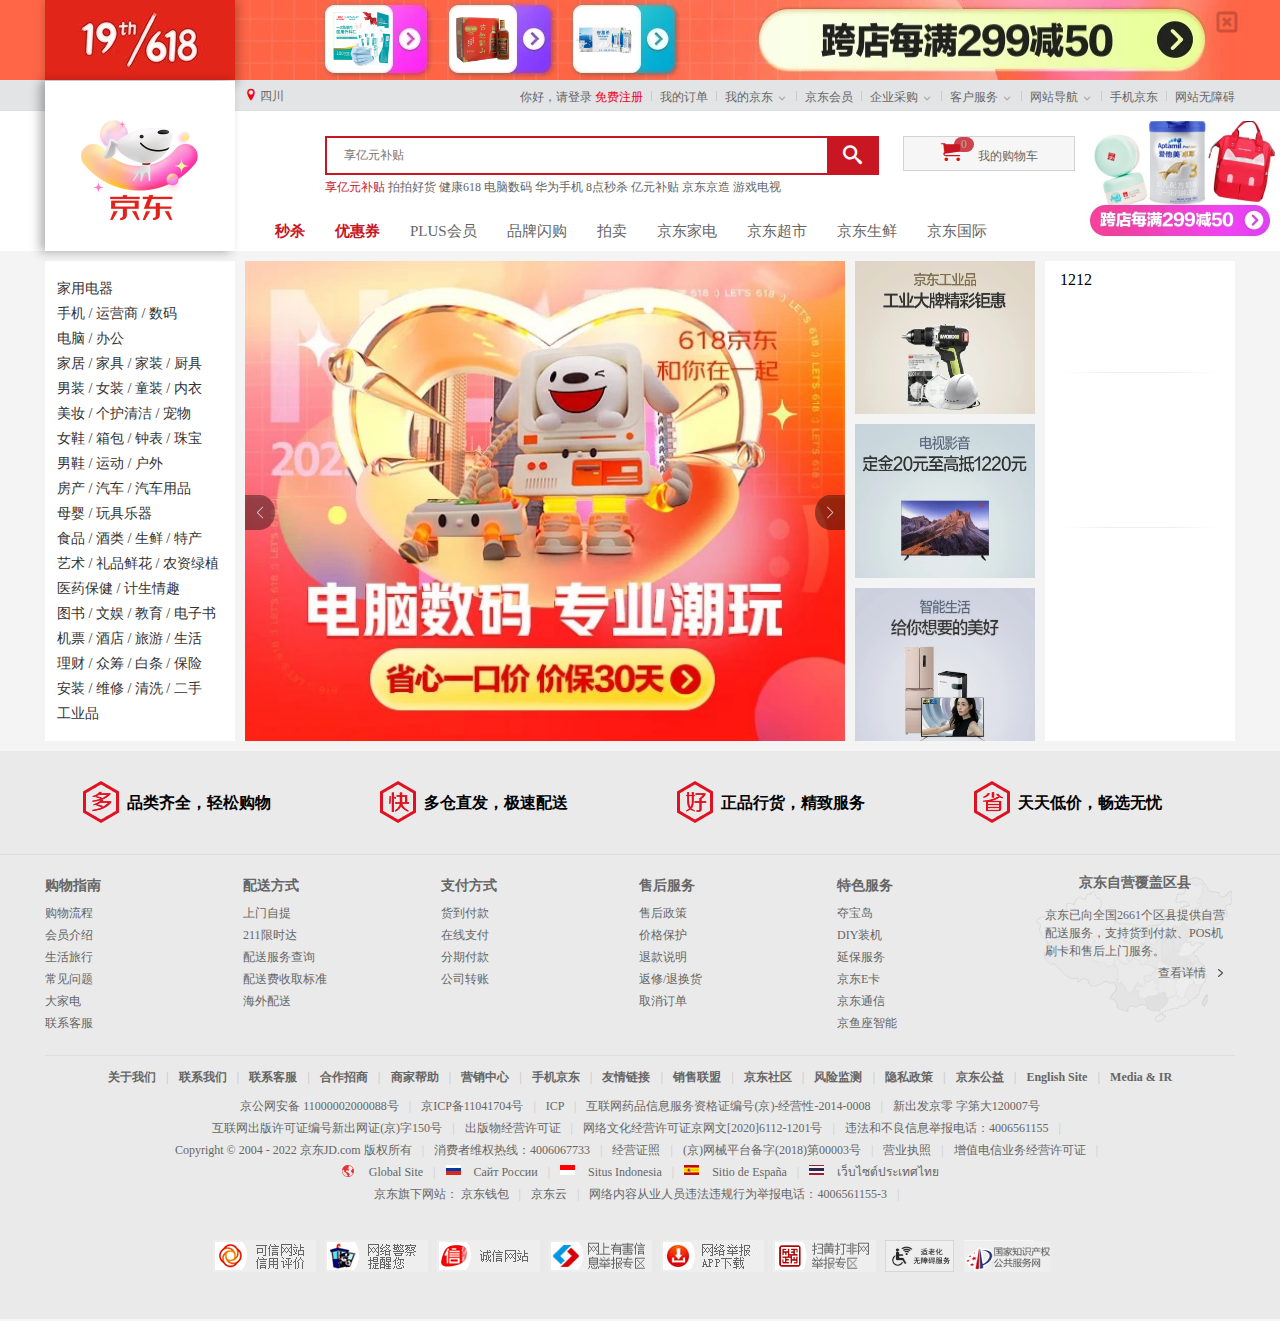
==== index.html @ 81f2b28a "22/6/8 init create" ====
<!DOCTYPE html>
<html lang="en">
<head>
    <meta charset="UTF-8">
    <meta http-equiv="X-UA-Compatible" content="IE=edge">
    <meta name="viewport" content="width=device-width, initial-scale=1.0">

    <!--meta 三大标签 方便SEO -->
    <meta name="description"
    content="京东JD.COM-专业的综合网上购物商城，为您提供正品低价的购物选择、优质便捷的服务体验。商品来自全球数十万品牌商家，囊括家电、手机、电脑、服装、居家、母婴、美妆、个护、食品、生鲜等丰富品类，满足各种购物需求。"/>
    <meta name="Keywords" content="网上购物,网上商城,家电,手机,电脑,服装,居家,母婴,美妆,个护,食品,生鲜,京东"/>
    <title>京东(JD.COM)-正品低价、品质保障、配送及时、轻松购物！</title>

    <!-- icon图标 -->
    <link rel="shortcut icon" href="favicon.ico" type="image/x-icon">

    <!-- swiper 轮播样式插件 -->
    <link rel="stylesheet" href="css/swiper-bundle.min.css"> 

    <!-- swiper 轮播样式 -->
    <link rel="stylesheet" href="css/swiper.css">

    <!-- 重置css样式 -->
    <link rel="stylesheet" href="css/normalize.css">

    <!-- 基础css样式 含头部+脚部 -->
    <link rel="stylesheet" href="css/base.css">

    <!-- 样式 中间部分样式 -->
    <link rel="stylesheet" href="css/index.css">
</head>
<body>
    <!-- 头部-----头部---头部--------------- -->
    <!-- 顶部AD -->
    <header>
        <div class="w headerAdBox">
            <a href="#" class="ad618"><img src="/imgs/icon/fa5e535fa5418164.jpg.jpg" alt=""></a>
            <div class="headerImgBox">
                <a href="#"><img class="headerImg" src="/imgs/icon/a43317e2338d5b70.jpg.jpg" alt=""></a>                
                <a href="#"><img class="headerImg" src="/imgs/icon/5aaa1561N54e5b717.jpg.jpg" alt=""></a>
                <a href="#"><img class="headerImg" src="/imgs/icon/cee9c75801c934db.jpg.jpg" alt=""></a>                
            </div>
            <a href="#">
                <img src="/imgs/icon/8dd5e3215b672522.png.jpg" alt="">
            </a>
            <!-- 待解决-叉叉图片问题 -->
            <span class="closeHeaderADBtn">
                <img src="/imgs/icon/x-square.svg" alt="">
            </span>
        </div>
    </header>

    <!-- 顶部导航栏 -->
    <nav class="shortcut">
        <div class="w">
            <ul class="fl city">
                <li>
                    <i></i>
                    <a href="#">四川</a>
                </li>
            </ul>
            <ul class="fr navMenu">
                <li>
                    <a href="#">你好，请登录</a>
                    <a href="#" class="register">免费注册</a> 
                </li>
                <li class="space"></li>
                <li>
                    <a href="#">我的订单</a>
                </li>
                <li class="space"></li>
                <li>
                    <a href="#">我的京东</a>
                    <i></i>
                </li>
                <li class="space"></li>
                <li>
                    <a href="#">京东会员</a>
                </li>
                <li class="space"></li>
                <li>
                    <a href="#">企业采购</a>
                    <i></i>
                </li>
                <li class="space"></li>
                <li>
                    <a href="#">客户服务</a>
                    <i></i>
                </li>
                <li class="space"></li>
                <li>
                    <a href="#">网站导航</a>
                    <i></i>
                </li>
                <li class="space"></li>
                <li class="moblie">
                    <a href="#">手机京东</a>
                    <img src="/imgs/ad/dc4cf353fd96922e.png.jpg" alt="">
                </li>                
                <li class="space"></li>
                <li>
                    <a href="#">网站无障碍</a>
                </li>
            </ul>
        </div>
    </nav>

    <!-- 快速导航栏 -->
    <!-- logo栏+搜索 -->
    <nav class="middleNav">
        <div class="w">
            <div class="logo">
                <!-- h1 ⭐标签提高权重 便于搜索引擎优化 logo的常用写法 写在h1标签 内 -->
                <h1>
                    <a href="#"></a>
                </h1>
            </div>

            <div class="searchBox">
                <input type="text" placeholder="享亿元补贴"><button><i></i></button>
            </div>

            <div class="shopCar">
                <i></i>
                <span>0</span>
                <a href="#">我的购物车</a>
            </div>

            <div class="hotwords">
                <a href="#">享亿元补贴</a>
                <a href="#">拍拍好货</a>
                <a href="#">健康618</a>
                <a href="#">电脑数码</a>
                <a href="#">华为手机</a>
                <a href="#">8点秒杀</a>
                <a href="#">亿元补贴</a>
                <a href="#">京东京造</a>
                <a href="#">游戏电视</a> 
            </div>

            <div class="nvaItem">
                <ul>
                    <li><a href="#" class="navItemHotWord">秒杀</a></li>
                    <li><a href="#" class="navItemHotWord">优惠券</a></li>
                    <li><a href="#">PLUS会员</a></li>
                    <li><a href="#">品牌闪购</a></li>
                    <li><a href="#">拍卖</a></li>
                    <li><a href="#">京东家电</a></li>
                    <li><a href="#">京东超市</a></li>
                    <li><a href="#">京东生鲜</a></li>
                    <li><a href="#">京东国际</a></li>
                </ul>
            </div>

            <div class="superAd">
                <a href="#"><img src="/imgs/ad/55d4df96361d9572.png (1).jpg" alt=""></a>
            </div>
        </div>
    </nav>
    <!-- 头部-----头部---头部--------------- -->


    <!-- 中间-----中间---中间--------------- -->
    <div>
        <!-- 中间 菜单+ 轮播+个人信息  -->
        <div class="w grid">
            <div class="gridLeft fl">
                <ul class="gridMenu" >
                    <li><a href="#">家用电器</a></li>
                    <li>          
                        <a href="#">手机</a>              
                        <span class="gridMenu_split">/</span> 
                        <a href="#">运营商</a> 
                        <span class="gridMenu_split">/</span> 
                        <a href="#">数码</a>
                    </li>
                    <li>
                        <a href="#">电脑</a> 
                        <span class="gridMenu_split">/</span> 
                        <a href="#">办公</a>
                    </li>
                    <li>
                        <a href="#">家居</a> 
                        <span class="gridMenu_split">/</span>  
                        <a href="#">家具</a> 
                        <span class="gridMenu_split">/</span>  
                        <a href="#">家装</a> 
                        <span class="gridMenu_split">/</span>  
                        <a href="#">厨具</a>
                    </li>
                    <li>
                        <a href="#">男装</a> 
                        <span class="gridMenu_split">/</span>  
                        <a href="#">女装</a> 
                        <span class="gridMenu_split">/</span>  
                        <a href="#">童装</a> 
                        <span class="gridMenu_split">/</span>  
                        <a href="#">内衣</a>
                    </li>
                    <li>
                        <a href="#">美妆</a> 
                        <span class="gridMenu_split">/</span>  
                        <a href="#">个护清洁</a> 
                        <span class="gridMenu_split">/</span>  
                        <a href="#">宠物</a>
                    </li>
                    <li>
                        <a href="#">女鞋</a> 
                        <span class="gridMenu_split">/</span>  
                        <a href="#">箱包</a> 
                        <span class="gridMenu_split">/</span>  
                        <a href="#">钟表</a> 
                        <span class="gridMenu_split">/</span>  
                        <a href="#">珠宝</a>
                    </li>
                    <li>
                        <a href="#">男鞋</a> 
                        <span class="gridMenu_split">/</span>  
                        <a href="#">运动</a> 
                        <span class="gridMenu_split">/</span>  
                        <a href="#">户外</a>
                    </li>
                    <li>
                        <a href="#">房产</a> 
                        <span class="gridMenu_split">/</span>  
                        <a href="#">汽车</a> 
                        <span class="gridMenu_split">/</span>  
                        <a href="#">汽车用品</a>
                    </li>
                    <li>
                        <a href="#">母婴</a> 
                        <span class="gridMenu_split">/</span> 
                        <a href="#">玩具乐器</a>
                    </li>
                    <li>
                        <a href="#">食品</a>
                        <span class="gridMenu_split">/</span>
                        <a href="#">酒类</a>
                        <span class="gridMenu_split">/</span>
                        <a href="#">生鲜</a>
                        <span class="gridMenu_split">/</span>
                        <a href="#">特产</a> 
                    </li>
                    <li>
                        <a href="#">艺术</a>
                        <span class="gridMenu_split">/</span>
                        <a href="#">礼品鲜花</a>
                        <span class="gridMenu_split">/</span>
                        <a href="#">农资绿植</a> 
                    </li>
                    <li>
                        <a href="#">医药保健</a>
                        <span class="gridMenu_split">/</span>
                        <a href="#">计生情趣</a>
                     </li>
                    <li>
                        <a href="#">图书</a>
                        <span class="gridMenu_split">/</span>
                        <a href="#">文娱</a>
                        <span class="gridMenu_split">/</span>
                        <a href="#">教育</a>
                        <span class="gridMenu_split">/</span>
                        <a href="#">电子书</a>    
                    </li>
                    <li>
                        <a href="#">机票</a>
                        <span class="gridMenu_split">/</span>
                        <a href="#">酒店</a>
                        <span class="gridMenu_split">/</span>
                        <a href="#">旅游</a>
                        <span class="gridMenu_split">/</span>
                        <a href="#">生活</a>    
                    </li>
                    <li>
                        <a href="#">理财</a>
                        <span class="gridMenu_split">/</span>
                        <a href="#">众筹</a>
                        <span class="gridMenu_split">/</span>
                        <a href="#">白条</a>
                        <span class="gridMenu_split">/</span>
                        <a href="#">保险</a>    
                    </li>
                    <li>
                        <a href="#">安装</a>
                        <span class="gridMenu_split">/</span>
                        <a href="#">维修</a>
                        <span class="gridMenu_split">/</span>
                        <a href="#">清洗</a>
                        <span class="gridMenu_split">/</span>
                        <a href="#">二手</a>    
                    </li>
                    <li><a href="#">工业品</a></li>
                </ul>
            </div>

            <div class="gridCenter fl">
                <div class="fl big">
                    <div class="swiper swiperBig">
                        <div class="swiper-wrapper">
                            <div class="swiper-slide">
                                <a href="#">
                                    <img src="imgs/ad/f6fdf1aaf46f1f1b.jpg.jpg" alt="图片加载失败">
                                </a>
                            </div>
                            <div class="swiper-slide">
                                <a href="#">
                                    <img src="imgs/ad/2b8c35505ef550ef.jpg.jpg" alt="图片加载失败">
                                </a>
                            </div>
                            <div class="swiper-slide">
                                <a href="#">
                                    <img src="imgs/ad/q (1).jpg" alt="图片加载失败">
                                </a>
                            </div>
                            <div class="swiper-slide">
                                <a href="#">
                                    <img src="imgs/ad/q (2).jpg" alt="图片加载失败">
                                </a>
                            </div>
                            <div class="swiper-slide">
                                <a href="#">
                                    <img src="imgs/ad/q (3).jpg" alt="图片加载失败">
                                </a>
                            </div>
                            <div class="swiper-slide">
                                <a href="#">
                                    <img src="imgs/ad/q (4).jpg" alt="图片加载失败">
                                </a>
                            </div>
                            <div class="swiper-slide">
                                <a href="#">
                                    <img src="imgs/ad/q.jpg" alt="图片加载失败">
                                </a>
                            </div>
                            <div class="swiper-slide">
                                <a href="#">
                                    <img src="imgs/ad/q (5).jpg" alt="图片加载失败">
                                </a>
                            </div>
                            <div class="swiper-slide">
                                <a href="#">
                                    <img src="imgs/ad/4fa861e287409857.jpg.webp" alt="图片加载失败">
                                </a>
                            </div>
                        </div>
                        <!-- 如果需要分页器 -->
                        <div class="swiper-pagination"></div>
                        
                        <!-- 如果需要导航按钮 -->
                        <div class="swiper-button-prev"></div>
                        <div class="swiper-button-next"></div>
                    </div>
                </div>
                <div class="fr small">
                    <div class="swiper swiperSmall">
                        <div class="swiper-wrapper">
                            <!-- 一个轮播div里面含三个图片 -->
                            <div class="swiper-slide">
                                <div class="swiper-slide-item">
                                    <a href="#">
                                        <img src="imgs/ad/s1.jpg" alt="图片加载失败">
                                    </a>
                                </div>
                                <div class="swiper-slide-item">
                                    <a href="#">
                                        <img src="imgs/ad/s2.jpg" alt="图片加载失败">
                                    </a>
                                </div>
                                <div class="swiper-slide-item">
                                    <a href="#">
                                        <img src="imgs/ad/s3.jpg" alt="图片加载失败">
                                    </a>
                                </div>
                            </div>
                            <div class="swiper-slide">
                                <div class="swiper-slide-item">
                                    <a href="#">
                                        <img src="imgs/ad/s4.jpg" alt="图片加载失败">
                                    </a>
                                </div>
                                <div class="swiper-slide-item">
                                    <a href="#">
                                        <img src="imgs/ad/s5.jpg" alt="图片加载失败">
                                    </a>
                                </div>
                                <div class="swiper-slide-item">
                                    <a href="#">
                                        <img src="imgs/ad/s6.jpg" alt="图片加载失败">
                                    </a>
                                </div>
                            </div>
                            <div class="swiper-slide">
                                <div class="swiper-slide-item">
                                    <a href="#">
                                        <img src="imgs/ad/s7.jpg" alt="图片加载失败">
                                    </a>
                                </div>
                                <div class="swiper-slide-item">
                                    <a href="#">
                                        <img src="imgs/ad/s8.jpg" alt="图片加载失败">
                                    </a>
                                </div>
                                <div class="swiper-slide-item">
                                    <a href="#">
                                        <img src="imgs/ad/s9.jpg" alt="图片加载失败">
                                    </a>
                                </div>
                            </div>
                        </div>
                        <!-- 如果需要分页器 -->
                        <div class="swiper-pagination"></div>
                        

                    </div>
                </div>
            </div>

            <div class="gridRight fr">
                <div class="login">
                    <div class="loginImgInfo">
                        
                    </div>
                    <div class="loginBtn">1212</div>                    
                </div>
                <div class="news"></div>
                <div class="extends"></div>
            </div>
        </div>

    </div>
    <!-- 中间-----中间---中间--------------- -->


    <!-- 脚部-----脚部---脚部--------------- -->
    <footer>
        <div class="service">
            <div class="w">
                <ul>
                    <li>
                        <h5><!-- 多 --></h5>
                        <p>品类齐全，轻松购物</p>
                    </li>
                    <li>
                        <h5><!-- 快 --></h5>
                        <p>多仓直发，极速配送</p>
                    </li>
                    <li>
                        <h5><!-- 好 --></h5>
                        <p>正品行货，精致服务</p>
                    </li>
                    <li>
                        <h5><!-- 省 --></h5>
                        <p>天天低价，畅选无忧</p>
                    </li>
                </ul>
            </div>
        </div>

        <div class="w help">
            <div class="fl">
                <div class='helpItem'>
                    <dl>
                        <dt>购物指南</dt>
                        <dd><a href="#">购物流程</a></dd>
                        <dd><a href="#">会员介绍</a></dd>
                        <dd><a href="#">生活旅行</a></dd>
                        <dd><a href="#">常见问题</a></dd>
                        <dd><a href="#">大家电</a></dd>
                        <dd><a href="#">联系客服</a></dd>
                    </dl>
                </div>
                <div class='helpItem'>
                    <dl>
                        <dt>配送方式</dt>
                        <dd><a href="#">上门自提</a></dd>
                        <dd><a href="#">211限时达</a></dd>
                        <dd><a href="#">配送服务查询</a></dd>
                        <dd><a href="#">配送费收取标准</a></dd>
                        <dd><a href="#">海外配送</a></dd>
                    </dl>
                </div>
                <div class='helpItem'>
                    <dl>
                        <dt>支付方式</dt>
                        <dd><a href="#">货到付款</a></dd>
                        <dd><a href="#">在线支付</a></dd>
                        <dd><a href="#">分期付款</a></dd>
                        <dd><a href="#">公司转账</a></dd>
                    </dl>
                </div>
                <div class='helpItem'>
                    <dl>
                        <dt>售后服务</dt>
                        <dd><a href="#">售后政策</a></dd>
                        <dd><a href="#">价格保护</a></dd>
                        <dd><a href="#">退款说明</a></dd>
                        <dd><a href="#">返修</a>/退换货</dd>
                        <dd><a href="#">取消订单</a></dd>
                    </dl>
                </div>
                <div class='helpItem'>
                    <dl>
                        <dt>特色服务</dt>
                        <dd><a href="#">夺宝岛</a></dd>
                        <dd><a href="#">DIY装机</a></dd>
                        <dd><a href="#">延保服务</a></dd>
                        <dd><a href="#">京东E卡</a></dd>
                        <dd><a href="#">京东通信</a></dd>
                        <dd><a href="#">京鱼座智能</a></dd>
                    </dl>
                </div>
            </div>
            <div class="fr">
                <div class="helpAera">
                    <h5>京东自营覆盖区县</h5>
                    <div class="helpAeraInfo">
                        <p>
                            京东已向全国2661个区县提供自营配送服务，支持货到付款、POS机刷卡和售后上门服务。
                        </p>
                        <p>
                            <a href="#">查看详情</a>
                            <img class="ctrl1" src="/font/ctrl.svg" alt="">
                        </p>
                    </div>
                </div>
            </div>
        </div>

        <div class="w copyRight">
            <p class="copyRightLink">
                <a href="#">关于我们</a>
                <span class="copyright_split">|</span>
                <a href="#">联系我们</a>
                <span class="copyright_split">|</span>
                <a href="#">联系客服</a>
                <span class="copyright_split">|</span>
                <a href="#">合作招商</a>
                <span class="copyright_split">|</span>
                <a href="#">商家帮助</a>
                <span class="copyright_split">|</span>
                <a href="#">营销中心</a>
                <span class="copyright_split">|</span>
                <a href="#">手机京东</a>
                <span class="copyright_split">|</span>
                <a href="#">友情链接</a>
                <span class="copyright_split">|</span>
                <a href="#">销售联盟</a>
                <span class="copyright_split">|</span>
                <a href="#">京东社区</a>
                <span class="copyright_split">|</span>
                <a href="#">风险监测</a>
                <span class="copyright_split">|</span>
                <a href="#">隐私政策</a>
                <span class="copyright_split">|</span>
                <a href="#">京东公益</a>
                <span class="copyright_split">|</span>
                <a href="#">English Site</a>
                <span class="copyright_split">|</span>
                <a href="#">Media & IR</a>
            </p>

            <div class='copyRightInfo'>
                <div>
                    <p>
                        <a href="#">京公网安备 11000002000088号</a>
                        <span class="copyright_split">|</span>
                        <a href="#">京ICP备11041704号</a>
                        <span class="copyright_split">|</span>
                        <a href="#">ICP</a>
                        <span class="copyright_split">|</span>
                        <a href="#">互联网药品信息服务资格证编号(京)-经营性-2014-0008</a>
                        <span class="copyright_split">|</span>
                        <a href="#">新出发京零 字第大120007号</a>
                    </p>
                    <p>
                        <a href="#">互联网出版许可证编号新出网证(京)字150号</a>
                        <span class="copyright_split">|</span>
                        <a href="#">出版物经营许可证</a>
                        <span class="copyright_split">|</span>
                        <a href="#">网络文化经营许可证京网文[2020]6112-1201号</a>
                        <span class="copyright_split">|</span>
                        <a href="#">违法和不良信息举报电话：4006561155</a>
                        <span class="copyright_split">|</span>
                    </p>
                    <p>
                        <a href="#">Copyright © 2004 - 2022  京东JD.com 版权所有</a>
                        <span class="copyright_split">|</span>
                        <a href="#">消费者维权热线：4006067733</a>
                        <span class="copyright_split">|</span>
                        <a href="#">经营证照</a>
                        <span class="copyright_split">|</span>
                        <a href="#">(京)网械平台备字(2018)第00003号</a>
                        <span class="copyright_split">|</span>
                        <a href="#">营业执照</a>
                        <span class="copyright_split">|</span>
                        <a href="#">增值电信业务经营许可证</a>
                        <span class="copyright_split">|</span>
                    </p>
                </div>

                <div class="overseaLink">
                    <p>
                        <a href="#">
                            <i class="global"></i>
                            Global Site
                        </a>
                        <span class="copyright_split">|</span>
                        <a href="#">
                            <i class="rissa"></i>
                            Сайт России
                        </a>
                        <span class="copyright_split">|</span>
                        <a href="#">
                            <i class="Indonesia"></i>
                            Situs Indonesia
                        </a>
                        <span class="copyright_split">|</span>
                        <a href="#">
                            <i class="spain"></i>
                            Sitio de España
                        </a>
                        <span class="copyright_split">|</span>
                        <a href="#">
                            <i class="thailand"></i>
                            เว็บไซต์ประเทศไทย
                        </a>
                    </p>
                </div>   

                <div>
                    <p>
                        <a href="#">京东旗下网站： 京东钱包</a>
                        <span class="copyright_split">|</span>
                        <a href="#">京东云</a>
                        <span class="copyright_split">|</span>
                        <a href="#">网络内容从业人员违法违规行为举报电话：4006561155-3</a>
                        <span class="copyright_split">|</span>
                    </p>
                </div>
            </div>

            <!-- 链接图片栏 -->
            <p class="copyAuth">
                <a href="#"></a>
                <a href="#"></a>
                <a href="#"></a>
                <a href="#"></a>
                <a href="#"></a>
                <a href="#"></a>
                <a href="#"></a>
                <a href="#"></a>
            </p>


        </div>
    </footer>
    <!-- 脚部-----脚部---脚部--------------- -->

    <!-- swiper 插件 -->
    <script src="JS/swiper-bundle.min.js"></script>
    <script src="js/swiper.js"></script>
</body>
</html>

<!-- <span class="copyright_split">|</span> -->
<!-- 


手机 / 运营商 / 数码
电脑 / 办公
家居 / 家具 / 家装 / 厨具
男装 / 女装 / 童装 / 内衣
美妆 / 个护清洁 / 宠物
女鞋 / 箱包 / 钟表 / 珠宝
男鞋 / 运动 / 户外
房产 / 汽车 / 汽车用品
母婴 / 玩具乐器
食品 / 酒类 / 生鲜 / 特产
艺术 / 礼品鲜花 / 农资绿植
医药保健 / 计生情趣
图书 / 文娱 / 教育 / 电子书
机票 / 酒店 / 旅游 / 生活
理财 / 众筹 / 白条 / 保险
安装 / 维修 / 清洗 / 二手
工业品
 -->
---- css/base.css ----
/* 公共 ------------------------------------------------------- */
/* 版心的公共类 */
.w {
  width: 1190px;
  margin: 0 auto;
  /* border: 1px solid black; */
}
/* 浮动的公共类 */
.fl {
  float: left;
}
.fr {
  float: right;
}

/* base----------------- */
body {
  /* background-color: #f6f6f6; */
  background-color: #f4f4f4;
}
blockquote,
body,
button,
dd,
dl,
dt,
fieldset,
form,
h1,
h2,
h3,
h4,
h5,
h6,
hr,
input,
legend,
li,
ol,
p,
pre,
td,
textarea,
th,
ul {
  list-style: none;
  margin: 0;
  padding: 0;
}
a {
  text-decoration: none;
  color: #999999;
  color: #666;
  
}
a:hover {
  color: #c81623;
}
.register {
  color: #f10215;
}

input,
button {
  outline: none;
  box-sizing: border-box;
}

/* icon 图标引用 */
@font-face {
  font-family: "icomoon";
  src: url("../font/icomoon.eot?1pdxmw");
  src: url("../font/icomoon.eot?1pdxmw#iefix") format("embedded-opentype"),
    url("../font/icomoon.ttf?1pdxmw") format("truetype"),
    url("../font/icomoon.woff?1pdxmw") format("woff"),
    url("../font/icomoon.svg?1pdxmw#icomoon") format("svg");
  font-weight: normal;
  font-style: normal;
  font-display: block;
}
i{
    font-family: "icomoon";
    font-style: normal;
}
/* 公共 ------------------------------------------------------- */


/* <!-- 头部-----头部---头部--------------- --> */
/* header--------------------------- */
header {
  box-sizing: border-box;
  height: 80px;
  background: rgb(255, 101, 70);
  z-index: 999;
}
div.headerAdBox {
  position: relative;
}
a.ad618 {
  position: absolute;
  box-shadow: 2px 0px 10px rgba(0, 0, 0, 0.3);
}
div.headerImgBox {
  position: absolute;
  left: 288px;
}
div.headerImgBox > a > img.headerImg {
  width: 57px;
  height: 57px;
  margin: 10px 60px 0 0;
}
div.headerAdBox > span.closeHeaderADBtn {
  display: block;
  position: absolute;
  top: 10px;
  right: 0;
  width: 20px;
  height: 20px;
  opacity: 0.2;
}
div.headerAdBox > span.closeHeaderADBtn:hover{opacity: 0.5;}

/* 顶部导航栏 */
nav.shortcut {
  display: block;
  background-color: #e3e4e5;
  height: 30px;
  line-height: 30px;
  border-bottom: 1px solid #ddd;
  font-size: 12px;
  color: #999999;
}
.city {
  margin-left: 200px;
}
.city i {
  color: #f10215 !important;
}
.navMenu > li {
  display: inline-block;
  /* display: flex; */
}
.navMenu > li.space {
  margin: 11px 5px 0;
  width: 1px;
  height: 10px;
  background-color: #ccc;
}
/* icon 样式使用 */
.shortcut i {
  font-family: "icomoon";
  font-style: normal;
  color: #999;
}

/* 手机京东 */
.moblie {
  position: relative;
}
.moblie > img {
  position: absolute;
  left: -16px;
  top: 32px;
  width: 80px;
  height: 80px;
  padding: 2px;
  border: 1px solid #999;
  display: none;
}
.moblie:hover > img {display: block;z-index: 99;}
/* <!-- 快速导航栏 --> */
.middleNav {
  height: 140px;
  /* border: 1px solid #999; */
  font-size: 12px;
  background-color: white;
}
.middleNav > div.w{
    position: relative;
}
.logo {
  position: absolute;
  top: -30px;
  background: #fff;
  padding: 25px 0;
  box-shadow: -5px 1px 10px rgba(0, 0, 0, 0.3);
}
.logo h1 a {
  display: block;
  background: #fff url("/imgs/icon/a50ec1c60e6aad22.jpg") no-repeat;
  background-size: 100% 100%;
  width: 190px;
  height: 120px;
}

.searchBox {
  position: absolute;
  top: 25px;
  left: 280px;
  width: 550px;
  height: 35px;

  border: 2px solid #c81623;
}
.searchBox input {
  padding: 2px 44px 2px 17px;
  width: 500px;
  height: 35px;
  vertical-align: middle;
  /* border: 1px solid #c81623; */
  border: none;
}
.searchBox button {
  width: 50px;
  height: 35px;
  border: none;
  background-color: #c81623;
  vertical-align: middle;
}
.searchBox i {
    font-family: "icomoon";
    font-style: normal;
    color: #fff;
    font-size: 19px;
}
.shopCar{
    width: 170px;
    height: 33px;
    border: 1px solid rgba(153, 153, 153, 0.37);
    position: absolute;
    top: 25px;
    right: 160px;
    text-align: center;
    line-height: 30px;
    color: #999;
    background-color: #f6f6f6;
    z-index: 10;
}
.shopCar i {
    font-family: "icomoon";
    font-style: normal;
    color: #fff;
    font-size: 19px;
    color: #c81623;
    margin-right: 15px;
}
.shopCar span {
    position: absolute;
    top: 0px;
    left:50px;
    display: block;
    width: 20px;
    height: 15px;
    background-color: #c81623;
    border-radius: 10px;
    opacity: 0.8;
    line-height: 15px;
    /* 注意行高的继承问题，不写会继承上面的33px */
}

.hotwords{
    position: absolute;
    top: 70px;
    left: 280px;
}
.hotwords a:nth-child(1){
    color: #c81623;
}

.nvaItem{
    position: absolute;
    top: 100px;
    left: 200px;
    width: 770px;
    height: 40px;
    font-size: 15px;
    line-height: 40px;
}
.nvaItem  li{
    float: left;
    margin-left: 30px;
}
.nvaItem > ul> li> a.navItemHotWord{
    color: #c81623;
    font-weight: bold;
}

.superAd{
    width: 190px;
    height: 120px;
    position: absolute;
    top: 10px;
    right: -40px;
    z-index: 1;
}
.superAd img{
    width: 100%;
    height: 100%;
}
/* <!-- 头部-----头部---头部--------------- --> */


/* <!-- 中间-----中间---中间--------------- --> */
/* <!-- 中间-----中间---中间--------------- --> */


/* <!-- 脚部-----脚部---脚部--------------- --> */
footer{
    height: 568px;
    background-color: #eaeaea;
}
.service{
    padding: 30px 0;    
    border-bottom: 1px solid #dedede;
}
.service  ul{
    overflow: hidden;
}
.service  ul li{
    width: 297px;
    height: 43px;
    /* background-color: #999; */
    float: left;
    line-height: 43px;
    position: relative;
    user-select:none
}
.service  ul li h5{
    position: absolute;
    top: 0;
    left: 38px;
    width: 37px;
    height: 43px;
    background: url('/imgs/icon/cc1d8d291ea917c0.png') no-repeat;    
}
.service  ul li:nth-child(1) > h5{background-position: 0 -192px;}
.service  ul li:nth-child(2) > h5{background-position: -41px -192px}
.service  ul li:nth-child(3) > h5{background-position: -82px -192px}
.service  ul li:nth-child(4) > h5{background-position: -123px -192px}

.service  ul li p{
    width: 700;
    margin-left: 82px;
    font:Microsoft YaHei,Heiti SC,tahoma,arial,Hiragino Sans GB,"\5B8B\4F53",sans-serif;
    font-weight: 700;
}

.help{
    overflow: hidden;
    height: 160px;
    padding: 20px 0;
    border-bottom: 1px solid #dedede;
    color: #666;
}
.help .fl .helpItem{
    float: left;
    height: 160px;
    width: 198px;
    line-height: 22px;
}
.help .fl .helpItem a{
    color: #666;
}
.help .fl .helpItem a:hover{
    color: #c81623;
}
.help .fl .helpItem dl dt{
    margin-bottom: 5px;
    font-size: 14px;
    font-weight: bold;
}
.help .fl .helpItem dl dd{
    font-size: 12px;
}

.help .fr{
    width: 200px;
    height: 150px;
    background: url('/imgs/icon/cc1d8d291ea917c0.png');
}
.help .fr .helpAera h5{
    margin-bottom: 15px;
    font-size: 14px;
    text-align: center;
}
.help .fr .helpAera .helpAeraInfo{
    padding: 0 10px;
    font-size: 12px;
}
.help .fr .helpAera .helpAeraInfo p:nth-child(1){
    line-height: 18px;
}
.help .fr .helpAera .helpAeraInfo p:nth-child(2){
    margin: 5px 0;
    text-align: right;
}
.helpAeraInfo .ctrl1 {
    width: 16px;
    height: 16px;
    vertical-align: bottom;
    opacity: 0.7;
}
.copyRight{
    padding: 15px 0;
    height: 235px;
    /* background-color: #666; */
    font-size: 12px;
}
.copyRightLink{
    font-weight: bold;
}
.copyRight span.copyright_split{
    margin: 0 7px;
    color: #ccc;
}
.copyRight p{
    /* width: ; */
    text-align: center;
}
.copyRightInfo{
    padding: 10px 0;
    line-height: 22px;
    color: #999;
}
.overseaLink > p > a > i{
    display: inline-block;
    background-repeat: no-repeat;
    width: 15px;
    height: 12px;
    vertical-align: -1px;
    margin-right: 10px;
    background-image: url('/imgs/icon/cc1d8d291ea917c0.png');
}
.overseaLink > p  i.global{background-position: -108px -155px;}
.overseaLink > p  i.rissa{background-position: -168px -155px;}
.overseaLink > p  i.Indonesia{background-position: -148px -155px;}
.overseaLink > p  i.spain{background-position: -128px -155px;}
.overseaLink > p  i.thailand{background-position: -108px -172px;}


.copyAuth{
    margin: 25px 0;
}
.copyAuth a{
    display: inline-block;
    margin: 0 3px;
    width: 103px;
    height: 32px;
    background-repeat: no-repeat;
    background-image: url(/imgs/icon/cc1d8d291ea917c0.png);
    /* line-height: 1000px; */
}
/* 使用图片不一样 */
.copyAuth a:nth-child(1){background-position: -205px -111px;}
.copyAuth a:nth-child(2){background-position: -205px -74px;}
.copyAuth a:nth-child(3){background-position: -205px -37px;}
.copyAuth a:nth-child(5){background-position: 0 -155px;}

/* 使用图片不一样 */
.copyAuth a:nth-child(4){
    background-image: url(/imgs/icon/auth.png);
    background-position: 0 -66px;
}
.copyAuth a:nth-child(6){
    background-image: url(/imgs/icon/auth.png);
    background-position: 0 -99px;
}
.copyAuth a:nth-child(7){
    width: 70px;
    background-image: url(/imgs/icon/auth.png);
    background-position: -104px -99px;
}
.copyAuth a:nth-child(8){
    background-image: url(/imgs/icon/auth.png);
    background-position: -104px -131px;
}


/* <!-- 脚部-----脚部---脚部--------------- --> */
---- css/index.css ----
/* <!-- 中间 菜单+ 轮播+个人信息  --> */
.grid{
    padding:10px 0 ;
    height: 480px;
}

/* .gridLeft-------- */
.gridLeft{
    width: 190px;
    height: 100%;
    background-color: #fff;
}
.gridLeft ul{
    /* padding: 20px 0; */
    padding: 15px 0;
}
.gridLeft ul li{
    padding-left: 12px;
    font-size: 14px;
    color: #333;
    line-height: 25px;
}
.gridLeft ul li:hover{background-color: #d9d9d9;}
.gridLeft ul a{
    font-size: 14px;
    color: #333;
    /* margin: 0 3px; */
}
.gridLeft ul a:hover{
    color: #c81623;
}

/* .gridCenter-------- */
.gridCenter{
    width: 790px;
    height: 100%;
    margin-left: 10px;
}
.gridCenter .big{
    width: 600px;
    height: 100%;
    margin-right: 10px;
}
.gridCenter .small{
    width: 180px;
    height: 100%;
}


/* .gridRight-------- */
.gridRight{
    width: 190px;
    height: 100%;
    background-color: #fff;
}

.gridRight .login{
    width: 100%;
    height: 115px;
    height: 102px;
    margin-top: 10px;
    position: relative;
}
.loginImgInfo{
    padding: 0 15px;
}
.loginBtn{
    padding: 0 15px;
}
.gridRight .login::after,.news::after{
    position: absolute;
    height: 1px;
    bottom: 0;
    left: 15px;
    right: 15px;
    background: linear-gradient(270deg,white,#eeeeee,#eeeeee,white);
    content: " ";
}
.gridRight .news{
    height: 155px;
    position: relative;
    /* background-color: aquamarine; */
}
.gridRight .extends{
    height: 209px;
    /* background-color: purple; */
}
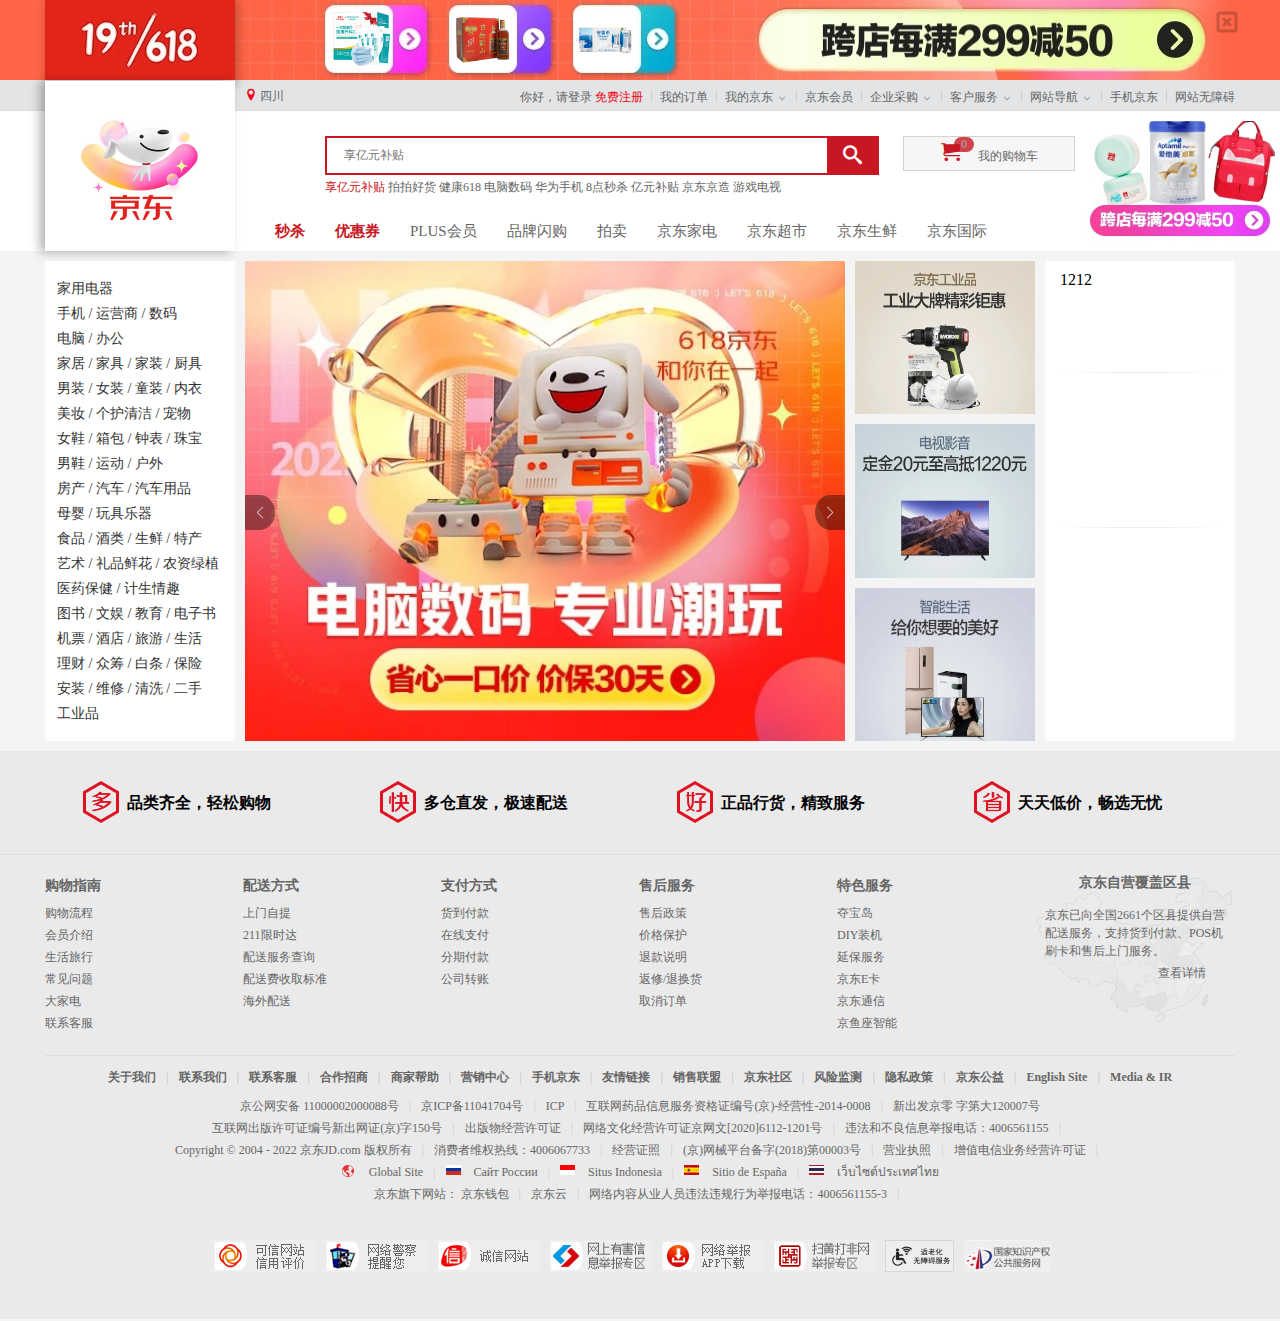
==== commit 90bc3164: "22/6/9 图片路径优化" ====
--- a/index.html
+++ b/index.html
@@ -15,37 +15,37 @@
     <link rel="shortcut icon" href="favicon.ico" type="image/x-icon">
 
     <!-- swiper 轮播样式插件 -->
-    <link rel="stylesheet" href="css/swiper-bundle.min.css"> 
+    <link rel="stylesheet" href="./css/swiper-bundle.min.css"> 
 
     <!-- swiper 轮播样式 -->
-    <link rel="stylesheet" href="css/swiper.css">
+    <link rel="stylesheet" href="./css/swiper.css">
 
     <!-- 重置css样式 -->
-    <link rel="stylesheet" href="css/normalize.css">
+    <link rel="stylesheet" href="./css/normalize.css">
 
     <!-- 基础css样式 含头部+脚部 -->
-    <link rel="stylesheet" href="css/base.css">
+    <link rel="stylesheet" href="./css/base.css">
 
     <!-- 样式 中间部分样式 -->
-    <link rel="stylesheet" href="css/index.css">
+    <link rel="stylesheet" href="./css/index.css">
 </head>
 <body>
     <!-- 头部-----头部---头部--------------- -->
     <!-- 顶部AD -->
     <header>
         <div class="w headerAdBox">
-            <a href="#" class="ad618"><img src="/imgs/icon/fa5e535fa5418164.jpg.jpg" alt=""></a>
+            <a href="#" class="ad618"><img src="./imgs/icon/fa5e535fa5418164.jpg.jpg" alt=""></a>
             <div class="headerImgBox">
-                <a href="#"><img class="headerImg" src="/imgs/icon/a43317e2338d5b70.jpg.jpg" alt=""></a>                
-                <a href="#"><img class="headerImg" src="/imgs/icon/5aaa1561N54e5b717.jpg.jpg" alt=""></a>
-                <a href="#"><img class="headerImg" src="/imgs/icon/cee9c75801c934db.jpg.jpg" alt=""></a>                
+                <a href="#"><img class="headerImg" src="./imgs/icon/a43317e2338d5b70.jpg.jpg" alt=""></a>                
+                <a href="#"><img class="headerImg" src="./imgs/icon/5aaa1561N54e5b717.jpg.jpg" alt=""></a>
+                <a href="#"><img class="headerImg" src="./imgs/icon/cee9c75801c934db.jpg.jpg" alt=""></a>                
             </div>
             <a href="#">
-                <img src="/imgs/icon/8dd5e3215b672522.png.jpg" alt="">
+                <img src="./imgs/icon/8dd5e3215b672522.png.jpg" alt="">
             </a>
             <!-- 待解决-叉叉图片问题 -->
             <span class="closeHeaderADBtn">
-                <img src="/imgs/icon/x-square.svg" alt="">
+                <img src="./imgs/icon/x-square.svg" alt="">
             </span>
         </div>
     </header>
@@ -95,7 +95,7 @@
                 <li class="space"></li>
                 <li class="moblie">
                     <a href="#">手机京东</a>
-                    <img src="/imgs/ad/dc4cf353fd96922e.png.jpg" alt="">
+                    <img src="./imgs/ad/dc4cf353fd96922e.png.jpg" alt="">
                 </li>                
                 <li class="space"></li>
                 <li>
@@ -153,7 +153,7 @@
             </div>
 
             <div class="superAd">
-                <a href="#"><img src="/imgs/ad/55d4df96361d9572.png (1).jpg" alt=""></a>
+                <a href="#"><img src="./imgs/ad/55d4df96361d9572.png (1).jpg" alt=""></a>
             </div>
         </div>
     </nav>
@@ -299,47 +299,47 @@
                         <div class="swiper-wrapper">
                             <div class="swiper-slide">
                                 <a href="#">
-                                    <img src="imgs/ad/f6fdf1aaf46f1f1b.jpg.jpg" alt="图片加载失败">
-                                </a>
-                            </div>
-                            <div class="swiper-slide">
-                                <a href="#">
-                                    <img src="imgs/ad/2b8c35505ef550ef.jpg.jpg" alt="图片加载失败">
-                                </a>
-                            </div>
-                            <div class="swiper-slide">
-                                <a href="#">
-                                    <img src="imgs/ad/q (1).jpg" alt="图片加载失败">
-                                </a>
-                            </div>
-                            <div class="swiper-slide">
-                                <a href="#">
-                                    <img src="imgs/ad/q (2).jpg" alt="图片加载失败">
-                                </a>
-                            </div>
-                            <div class="swiper-slide">
-                                <a href="#">
-                                    <img src="imgs/ad/q (3).jpg" alt="图片加载失败">
-                                </a>
-                            </div>
-                            <div class="swiper-slide">
-                                <a href="#">
-                                    <img src="imgs/ad/q (4).jpg" alt="图片加载失败">
-                                </a>
-                            </div>
-                            <div class="swiper-slide">
-                                <a href="#">
-                                    <img src="imgs/ad/q.jpg" alt="图片加载失败">
-                                </a>
-                            </div>
-                            <div class="swiper-slide">
-                                <a href="#">
-                                    <img src="imgs/ad/q (5).jpg" alt="图片加载失败">
-                                </a>
-                            </div>
-                            <div class="swiper-slide">
-                                <a href="#">
-                                    <img src="imgs/ad/4fa861e287409857.jpg.webp" alt="图片加载失败">
+                                    <img src="./imgs/ad/f6fdf1aaf46f1f1b.jpg.jpg" alt="图片加载失败">
+                                </a>
+                            </div>
+                            <div class="swiper-slide">
+                                <a href="#">
+                                    <img src="./imgs/ad/2b8c35505ef550ef.jpg.jpg" alt="图片加载失败">
+                                </a>
+                            </div>
+                            <div class="swiper-slide">
+                                <a href="#">
+                                    <img src="./imgs/ad/q (1).jpg" alt="图片加载失败">
+                                </a>
+                            </div>
+                            <div class="swiper-slide">
+                                <a href="#">
+                                    <img src="./imgs/ad/q (2).jpg" alt="图片加载失败">
+                                </a>
+                            </div>
+                            <div class="swiper-slide">
+                                <a href="#">
+                                    <img src="./imgs/ad/q (3).jpg" alt="图片加载失败">
+                                </a>
+                            </div>
+                            <div class="swiper-slide">
+                                <a href="#">
+                                    <img src="./imgs/ad/q (4).jpg" alt="图片加载失败">
+                                </a>
+                            </div>
+                            <div class="swiper-slide">
+                                <a href="#">
+                                    <img src="./imgs/ad/q.jpg" alt="图片加载失败">
+                                </a>
+                            </div>
+                            <div class="swiper-slide">
+                                <a href="#">
+                                    <img src="./imgs/ad/q (5).jpg" alt="图片加载失败">
+                                </a>
+                            </div>
+                            <div class="swiper-slide">
+                                <a href="#">
+                                    <img src="./imgs/ad/4fa861e287409857.jpg.webp" alt="图片加载失败">
                                 </a>
                             </div>
                         </div>
@@ -358,51 +358,51 @@
                             <div class="swiper-slide">
                                 <div class="swiper-slide-item">
                                     <a href="#">
-                                        <img src="imgs/ad/s1.jpg" alt="图片加载失败">
-                                    </a>
-                                </div>
-                                <div class="swiper-slide-item">
-                                    <a href="#">
-                                        <img src="imgs/ad/s2.jpg" alt="图片加载失败">
-                                    </a>
-                                </div>
-                                <div class="swiper-slide-item">
-                                    <a href="#">
-                                        <img src="imgs/ad/s3.jpg" alt="图片加载失败">
-                                    </a>
-                                </div>
-                            </div>
-                            <div class="swiper-slide">
-                                <div class="swiper-slide-item">
-                                    <a href="#">
-                                        <img src="imgs/ad/s4.jpg" alt="图片加载失败">
-                                    </a>
-                                </div>
-                                <div class="swiper-slide-item">
-                                    <a href="#">
-                                        <img src="imgs/ad/s5.jpg" alt="图片加载失败">
-                                    </a>
-                                </div>
-                                <div class="swiper-slide-item">
-                                    <a href="#">
-                                        <img src="imgs/ad/s6.jpg" alt="图片加载失败">
-                                    </a>
-                                </div>
-                            </div>
-                            <div class="swiper-slide">
-                                <div class="swiper-slide-item">
-                                    <a href="#">
-                                        <img src="imgs/ad/s7.jpg" alt="图片加载失败">
-                                    </a>
-                                </div>
-                                <div class="swiper-slide-item">
-                                    <a href="#">
-                                        <img src="imgs/ad/s8.jpg" alt="图片加载失败">
-                                    </a>
-                                </div>
-                                <div class="swiper-slide-item">
-                                    <a href="#">
-                                        <img src="imgs/ad/s9.jpg" alt="图片加载失败">
+                                        <img src="./imgs/ad/s1.jpg" alt="图片加载失败">
+                                    </a>
+                                </div>
+                                <div class="swiper-slide-item">
+                                    <a href="#">
+                                        <img src="./imgs/ad/s2.jpg" alt="图片加载失败">
+                                    </a>
+                                </div>
+                                <div class="swiper-slide-item">
+                                    <a href="#">
+                                        <img src="./imgs/ad/s3.jpg" alt="图片加载失败">
+                                    </a>
+                                </div>
+                            </div>
+                            <div class="swiper-slide">
+                                <div class="swiper-slide-item">
+                                    <a href="#">
+                                        <img src="./imgs/ad/s4.jpg" alt="图片加载失败">
+                                    </a>
+                                </div>
+                                <div class="swiper-slide-item">
+                                    <a href="#">
+                                        <img src="./imgs/ad/s5.jpg" alt="图片加载失败">
+                                    </a>
+                                </div>
+                                <div class="swiper-slide-item">
+                                    <a href="#">
+                                        <img src="./imgs/ad/s6.jpg" alt="图片加载失败">
+                                    </a>
+                                </div>
+                            </div>
+                            <div class="swiper-slide">
+                                <div class="swiper-slide-item">
+                                    <a href="#">
+                                        <img src="./imgs/ad/s7.jpg" alt="图片加载失败">
+                                    </a>
+                                </div>
+                                <div class="swiper-slide-item">
+                                    <a href="#">
+                                        <img src="./imgs/ad/s8.jpg" alt="图片加载失败">
+                                    </a>
+                                </div>
+                                <div class="swiper-slide-item">
+                                    <a href="#">
+                                        <img src="./imgs/ad/s9.jpg" alt="图片加载失败">
                                     </a>
                                 </div>
                             </div>
@@ -519,7 +519,7 @@
                         </p>
                         <p>
                             <a href="#">查看详情</a>
-                            <img class="ctrl1" src="/font/ctrl.svg" alt="">
+                            <img class="ctrl1" src="./font/ctrl./.svg" alt="">
                         </p>
                     </div>
                 </div>
@@ -657,8 +657,8 @@
     <!-- 脚部-----脚部---脚部--------------- -->
 
     <!-- swiper 插件 -->
-    <script src="JS/swiper-bundle.min.js"></script>
-    <script src="js/swiper.js"></script>
+    <script src="./JS/swiper-bundle.min.js"></script>
+    <script src="./js/swiper.js"></script>
 </body>
 </html>
 
--- a/css/base.css
+++ b/css/base.css
@@ -187,7 +187,7 @@
 }
 .logo h1 a {
   display: block;
-  background: #fff url("/imgs/icon/a50ec1c60e6aad22.jpg") no-repeat;
+  background: #fff url("../imgs/icon/a50ec1c60e6aad22.jpg") no-repeat;
   background-size: 100% 100%;
   width: 190px;
   height: 120px;
@@ -331,7 +331,7 @@
     left: 38px;
     width: 37px;
     height: 43px;
-    background: url('/imgs/icon/cc1d8d291ea917c0.png') no-repeat;    
+    background: url('../imgs/icon/cc1d8d291ea917c0.png') no-repeat;    
 }
 .service  ul li:nth-child(1) > h5{background-position: 0 -192px;}
 .service  ul li:nth-child(2) > h5{background-position: -41px -192px}
@@ -376,7 +376,7 @@
 .help .fr{
     width: 200px;
     height: 150px;
-    background: url('/imgs/icon/cc1d8d291ea917c0.png');
+    background: url('../imgs/icon/cc1d8d291ea917c0.png');
 }
 .help .fr .helpAera h5{
     margin-bottom: 15px;
@@ -429,7 +429,7 @@
     height: 12px;
     vertical-align: -1px;
     margin-right: 10px;
-    background-image: url('/imgs/icon/cc1d8d291ea917c0.png');
+    background-image: url('../imgs/icon/cc1d8d291ea917c0.png');
 }
 .overseaLink > p  i.global{background-position: -108px -155px;}
 .overseaLink > p  i.rissa{background-position: -168px -155px;}
@@ -447,7 +447,7 @@
     width: 103px;
     height: 32px;
     background-repeat: no-repeat;
-    background-image: url(/imgs/icon/cc1d8d291ea917c0.png);
+    background-image: url(../imgs/icon/cc1d8d291ea917c0.png);
     /* line-height: 1000px; */
 }
 /* 使用图片不一样 */
@@ -458,20 +458,20 @@
 
 /* 使用图片不一样 */
 .copyAuth a:nth-child(4){
-    background-image: url(/imgs/icon/auth.png);
+    background-image: url(../imgs/icon/auth.png);
     background-position: 0 -66px;
 }
 .copyAuth a:nth-child(6){
-    background-image: url(/imgs/icon/auth.png);
+    background-image: url(../imgs/icon/auth.png);
     background-position: 0 -99px;
 }
 .copyAuth a:nth-child(7){
     width: 70px;
-    background-image: url(/imgs/icon/auth.png);
+    background-image: url(../imgs/icon/auth.png);
     background-position: -104px -99px;
 }
 .copyAuth a:nth-child(8){
-    background-image: url(/imgs/icon/auth.png);
+    background-image: url(../imgs/icon/auth.png);
     background-position: -104px -131px;
 }
 
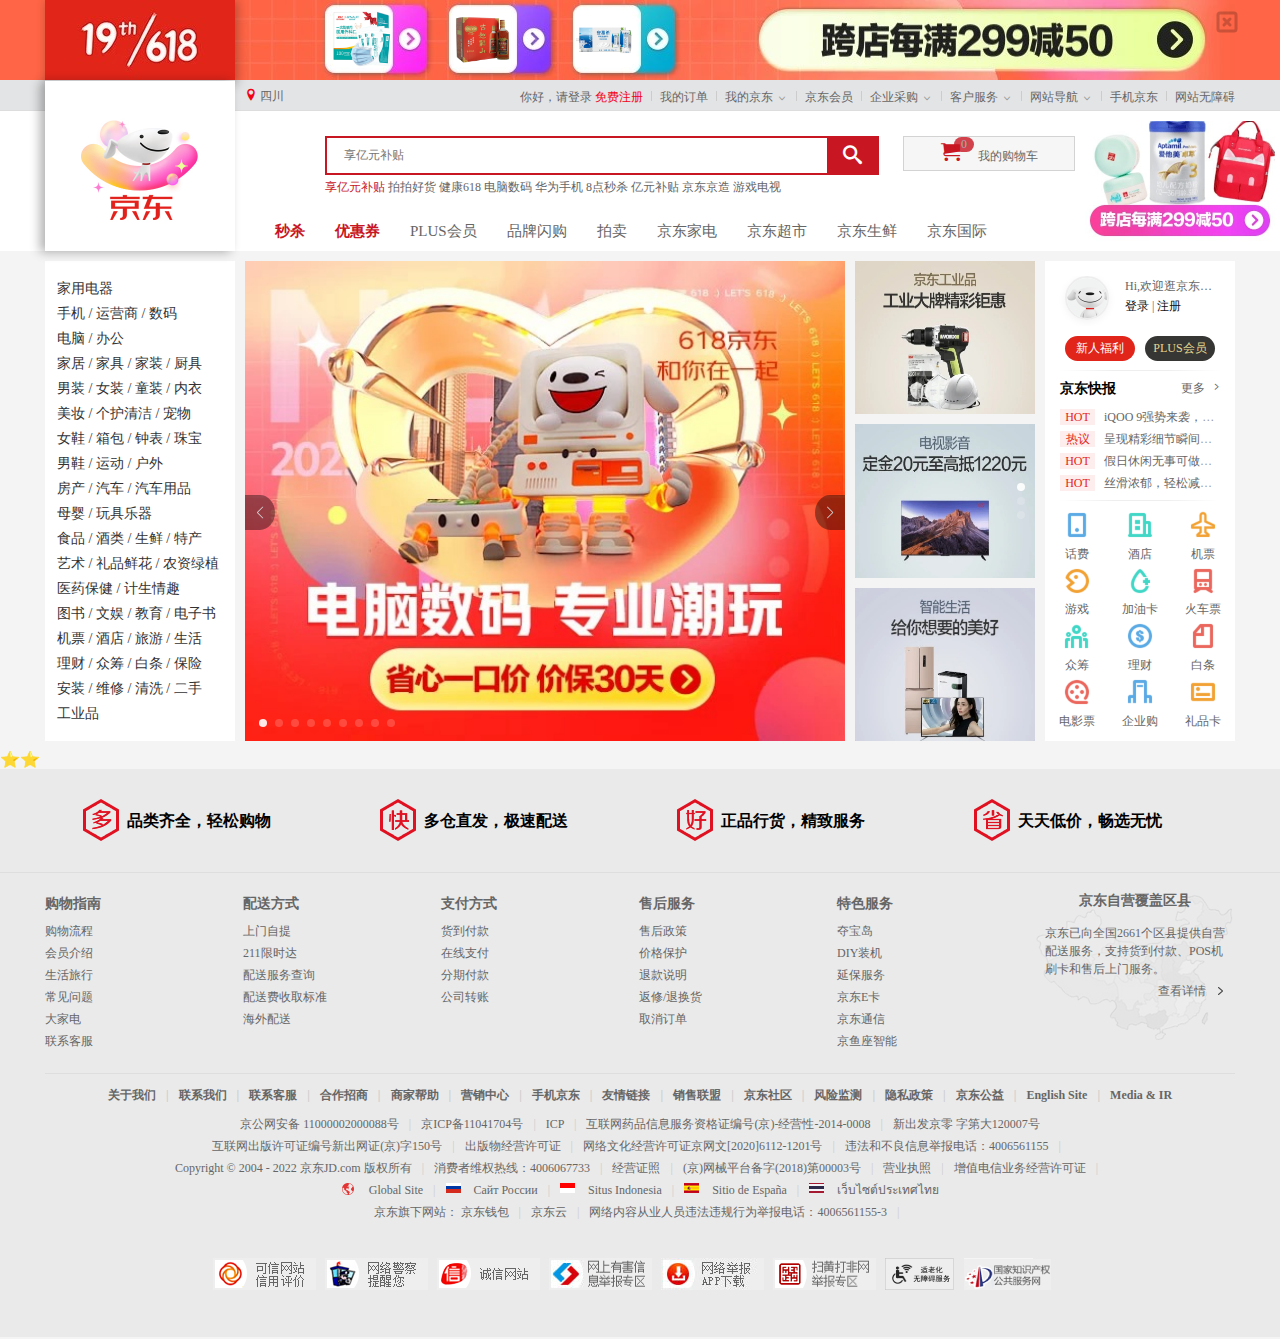
==== commit aa4913fb: "轮播菜单完成" ====
--- a/index.html
+++ b/index.html
@@ -418,15 +418,172 @@
             <div class="gridRight fr">
                 <div class="login">
                     <div class="loginImgInfo">
-                        
+                        Hi,欢迎逛京东商城！<br/>
+                        <a href="#" class="log">登录</a>
+                        <span>|</span>
+                        <a href="#" class="reg">注册</a>
+                        <a href="" class="imgInfo">
+                            <img src="./imgs/icon/JDdog1.png" alt="">
+                        </a>
                     </div>
-                    <div class="loginBtn">1212</div>                    
-                </div>
-                <div class="news"></div>
-                <div class="extends"></div>
+                    <div class="loginBtn">
+                        <a class="fl newUser">新人福利</a>
+                        <a class="fr vip">PLUS会员</a>
+                    </div>                    
+                </div>
+                <!-- 京东 快讯 -->
+                <div class="news">
+                    <div class="newsTilte">
+                        <h5>京东快报</h5>
+                        <a href="#" class="moreNews">
+                            更多
+                            <i></i>
+                        </a>
+                    </div>
+                    <ul class="newsContent">
+                        <li class="contentItem">
+                            <a href="#">
+                                <span class="newTag">HOT</span>
+                                iQOO 9强势来袭，配置拉满带来超多惊喜                                
+                            </a>
+                        </li>
+                        <li class="contentItem">
+                            <a href="#">
+                                <span class="newTag">热议</span>
+                                呈现精彩细节瞬间，三星MiniLED量子点电视值得推
+                            </a>
+                        </li>
+                        <li class="contentItem">
+                            <a href="#">
+                                <span class="newTag">HOT</span>
+                                假日休闲无事可做，巧用vivo X80享受美好瞬间
+                            </a>
+                        </li>
+                        <li class="contentItem">
+                            <a href="#">
+                                <span class="newTag">HOT</span>
+                                丝滑浓郁，轻松减负，蒙牛脱脂纯牛奶乐享惬意时光
+                            </a>
+                        </li>
+                    </ul>
+                </div>
+                <div class="extends">
+                    <ul>
+                        <li>
+                            <a href="">
+                                <i class="extendIcon">
+                                    <img class="showIcon" src="./imgs/icon/fee1.png" alt="">
+                                    <img class="hoverIcon" src="./imgs/icon/fee2.png" alt="">
+                                </i>
+                                <span class="iconTip">话费</span>
+                            </a>
+                        </li>
+                        <li>
+                            <a href="">
+                                <i class="extendIcon">
+                                    <img class="showIcon" src="./imgs/icon/hotel1.png" alt="">
+                                    <img class="hoverIcon" src="./imgs/icon/hotel2.png" alt="">
+                                </i>
+                                <span class="iconTip">酒店</span>
+                            </a>
+                        </li>
+                        <li>
+                            <a href="">
+                                <i class="extendIcon">
+                                    <img class="showIcon" src="./imgs/icon/plane1.png" alt="">
+                                    <img class="hoverIcon" src="./imgs/icon/plane2.png" alt="">
+                                </i>
+                                <span class="iconTip">机票</span>
+                            </a>
+                        </li>
+                        <li>
+                            <a href="">
+                                <i class="extendIcon">
+                                    <img class="showIcon" src="./imgs/icon/game1.png" alt="">
+                                    <img class="hoverIcon" src="./imgs/icon/game2.png" alt="">
+                                </i>
+                                <span class="iconTip">游戏</span>
+                            </a>
+                        </li>
+                        <li>
+                            <a href="">
+                                <i class="extendIcon">
+                                    <img class="showIcon" src="./imgs/icon/health1.png" alt="">
+                                    <img class="hoverIcon" src="./imgs/icon/health2.png" alt="">
+                                </i>
+                                <span class="iconTip">加油卡</span>
+                            </a>
+                        </li>
+                        <li>
+                            <a href="">
+                                <i class="extendIcon">
+                                    <img class="showIcon" src="./imgs/icon/train1.png" alt="">
+                                    <img class="hoverIcon" src="./imgs/icon/train2.png" alt="">
+                                </i>
+                                <span class="iconTip">火车票</span>
+                            </a>
+                        </li>
+                        <li>
+                            <a href="">
+                                <i class="extendIcon">
+                                    <img class="showIcon" src="./imgs/icon/people1.png" alt="">
+                                    <img class="hoverIcon" src="./imgs/icon/people2.png" alt="">
+                                </i>
+                                <span class="iconTip">众筹</span>
+                            </a>
+                        </li>
+                        <li>
+                            <a href="">
+                                <i class="extendIcon">
+                                    <img class="showIcon" src="./imgs/icon/money1.png" alt="">
+                                    <img class="hoverIcon" src="./imgs/icon/money2.png" alt="">
+                                </i>
+                                <span class="iconTip">理财</span>
+                            </a>
+                        </li>
+                        <li>
+                            <a href="">
+                                <i class="extendIcon">
+                                    <img class="showIcon" src="./imgs/icon/doc1.png" alt="">
+                                    <img class="hoverIcon" src="./imgs/icon/doc2.png" alt="">
+                                </i>
+                                <span class="iconTip">白条</span>
+                            </a>
+                        </li>
+                        <li>
+                            <a href="">
+                                <i class="extendIcon">
+                                    <img class="showIcon" src="./imgs/icon/movie1.png" alt="">
+                                    <img class="hoverIcon" src="./imgs/icon/movie2.png" alt="">
+                                </i>
+                                <span class="iconTip">电影票</span>
+                            </a>
+                        </li>
+                        <li>
+                            <a href="">
+                                <i class="extendIcon">
+                                    <img class="showIcon" src="./imgs/icon/company1.png" alt="">
+                                    <img class="hoverIcon" src="./imgs/icon/company2.png" alt="">
+                                </i>
+                                <span class="iconTip">企业购</span>
+                            </a>
+                        </li>
+                        <li>
+                            <a href="">
+                                <i class="extendIcon">
+                                    <img class="showIcon" src="./imgs/icon/card1.png" alt="">
+                                    <img class="hoverIcon" src="./imgs/icon/card2.png" alt="">
+                                </i>
+                                <span class="iconTip">礼品卡</span>
+                            </a>
+                        </li>
+                    </ul>
+                </div>
             </div>
         </div>
 
+        <!--  -->
+        ⭐⭐
     </div>
     <!-- 中间-----中间---中间--------------- -->
 
@@ -519,7 +676,7 @@
                         </p>
                         <p>
                             <a href="#">查看详情</a>
-                            <img class="ctrl1" src="./font/ctrl./.svg" alt="">
+                            <img class="ctrl1" src="./font/ctrl.svg" alt="">
                         </p>
                     </div>
                 </div>
@@ -658,7 +815,7 @@
 
     <!-- swiper 插件 -->
     <script src="./JS/swiper-bundle.min.js"></script>
-    <script src="./js/swiper.js"></script>
+    <script src="./JS/swiper.js"></script>
 </body>
 </html>
 
@@ -666,21 +823,29 @@
 <!-- 
 
 
-手机 / 运营商 / 数码
-电脑 / 办公
-家居 / 家具 / 家装 / 厨具
-男装 / 女装 / 童装 / 内衣
-美妆 / 个护清洁 / 宠物
-女鞋 / 箱包 / 钟表 / 珠宝
-男鞋 / 运动 / 户外
-房产 / 汽车 / 汽车用品
-母婴 / 玩具乐器
-食品 / 酒类 / 生鲜 / 特产
-艺术 / 礼品鲜花 / 农资绿植
-医药保健 / 计生情趣
-图书 / 文娱 / 教育 / 电子书
-机票 / 酒店 / 旅游 / 生活
-理财 / 众筹 / 白条 / 保险
-安装 / 维修 / 清洗 / 二手
-工业品
+话费
+
+机票
+省
+
+酒店
+
+游戏
+
+加油卡
+
+火车票
+
+众筹
+
+理财
+
+白条
+
+电影票
+
+企业购
+
+礼品卡
+
  -->--- a/css/base.css
+++ b/css/base.css
@@ -447,7 +447,7 @@
     width: 103px;
     height: 32px;
     background-repeat: no-repeat;
-    background-image: url(../imgs/icon/cc1d8d291ea917c0.png);
+    background-image: url('../imgs/icon/cc1d8d291ea917c0.png');
     /* line-height: 1000px; */
 }
 /* 使用图片不一样 */
@@ -458,20 +458,20 @@
 
 /* 使用图片不一样 */
 .copyAuth a:nth-child(4){
-    background-image: url(../imgs/icon/auth.png);
+    background-image: url('../imgs/icon/auth.png');
     background-position: 0 -66px;
 }
 .copyAuth a:nth-child(6){
-    background-image: url(../imgs/icon/auth.png);
+    background-image: url('../imgs/icon/auth.png');
     background-position: 0 -99px;
 }
 .copyAuth a:nth-child(7){
     width: 70px;
-    background-image: url(../imgs/icon/auth.png);
+    background-image: url('../imgs/icon/auth.png');
     background-position: -104px -99px;
 }
 .copyAuth a:nth-child(8){
-    background-image: url(../imgs/icon/auth.png);
+    background-image: url('../imgs/icon/auth.png');
     background-position: -104px -131px;
 }
 
--- a/css/index.css
+++ b/css/index.css
@@ -52,17 +52,47 @@
     width: 190px;
     height: 100%;
     background-color: #fff;
+    font-size: 12px;
 }
 
 .gridRight .login{
     width: 100%;
-    height: 115px;
-    height: 102px;
-    margin-top: 10px;
+    height: 95px;
+    padding-top: 15px;
     position: relative;
 }
 .loginImgInfo{
-    padding: 0 15px;
+    padding: 0 20px;
+    height: 50px;
+    text-align: left;
+    padding-left: 80px;
+    line-height: 20px;
+    /* 多于字体的隐藏显示 */
+    /* 强制一行显示 */
+    white-space:nowrap;
+    /* 溢出隐藏 */
+    overflow:hidden;
+    /* 超出部分 显示 省略号 */
+    text-overflow:ellipsis;
+    color: #666;
+    position: relative;
+}
+.log , .reg{
+    color: #111;
+}
+.loginImgInfo .imgInfo{
+    position: absolute;
+    top: 0;
+    left: 20px;
+    width: 40px;
+    height: 40px;
+    border: 2px solid #eeeeee;
+    border-radius: 100%;
+    overflow: hidden;
+    box-shadow: 0 2px 8px rgb(0 0 0 / 5%);
+}
+.loginImgInfo .imgInfo img{
+    width: 100%;
 }
 .loginBtn{
     padding: 0 15px;
@@ -76,12 +106,114 @@
     background: linear-gradient(270deg,white,#eeeeee,#eeeeee,white);
     content: " ";
 }
+.gridRight .loginBtn{
+    padding: 10px 20px 0 20px;
+}
+.loginBtn .newUser,.vip{
+    display: inline-block;
+    width: 70px;
+    height: 25px;
+    line-height: 25px;
+    font-size: 12px;
+    text-align: center;
+    color: #fff;
+    border-radius: 13px;
+    background: #e1251b;
+}
+.loginBtn .vip{
+    background: #363634;
+    color: #e5d790;
+}
+.loginBtn > a:hover{
+    background-color: #c81623;
+    color: #fff;
+}
+
+
 .gridRight .news{
-    height: 155px;
-    position: relative;
+    height: 110px;
+    position: relative;
+    padding: 10px 15px;
     /* background-color: aquamarine; */
 }
+.gridRight .news .newsTilte{
+    position: relative;
+    margin-bottom: 8px;
+    /* 190px */
+    width: 100%;
+    height: 20px;
+}
+.gridRight .news h5{
+    position: absolute;
+    top: 0;
+    left: 0;
+    font-size: 14px;
+}
+.gridRight .news .moreNews{
+    position: absolute;
+    top: 0;
+    right: 0;
+}
+.gridRight .news .newsContent{
+    height: 88px;
+}
+.gridRight .news .newsContent .contentItem{
+    height: 16px;
+    line-height: 16px;
+    white-space: nowrap;
+    text-overflow: ellipsis;
+    overflow: hidden;
+    color: #999;
+    margin-bottom: 6px;
+}
+.gridRight .news .newsContent .newTag{ 
+    display: inline-block;
+    position: relative;
+    font-size: 12px;
+    height: 16px;
+    width: 35px;
+    line-height: 16px;
+    text-align: center;
+    vertical-align: 0;
+    color: #e1251b;
+    background-color: rgba(225,37,27,.08);
+    margin-right: 6px;
+}
+
 .gridRight .extends{
-    height: 209px;
+    height: 230px;
+    padding: 5px 0.5px;
+    /* border: 1px solid black; */
     /* background-color: purple; */
-}+}
+.gridRight .extends ul li{
+    text-align: center;
+    padding-top: 5px;
+    width: 63px;
+    float: left;
+}
+.gridRight .extends ul li .extendIcon{
+    display: inline-block;
+    width: 28px;
+    height: 28px;
+}
+.gridRight .extends ul li .extendIcon img{
+    display: block;
+    width: 100%;
+    height: 100%;
+}
+.gridRight .extends ul li .extendIcon img.hoverIcon{
+    display: none;
+}
+.gridRight .extends ul li .extendIcon img.showIcon:hover{
+    display: none;
+}
+.gridRight .extends ul li .extendIcon img.showIcon:hover +  .hoverIcon{
+    display: block;
+}
+.gridRight .extends ul li .iconTip{
+    padding-top: 5px;
+    display: inline-block;
+    width: 100%;
+}
+/* .gridRight .extends ul li i */
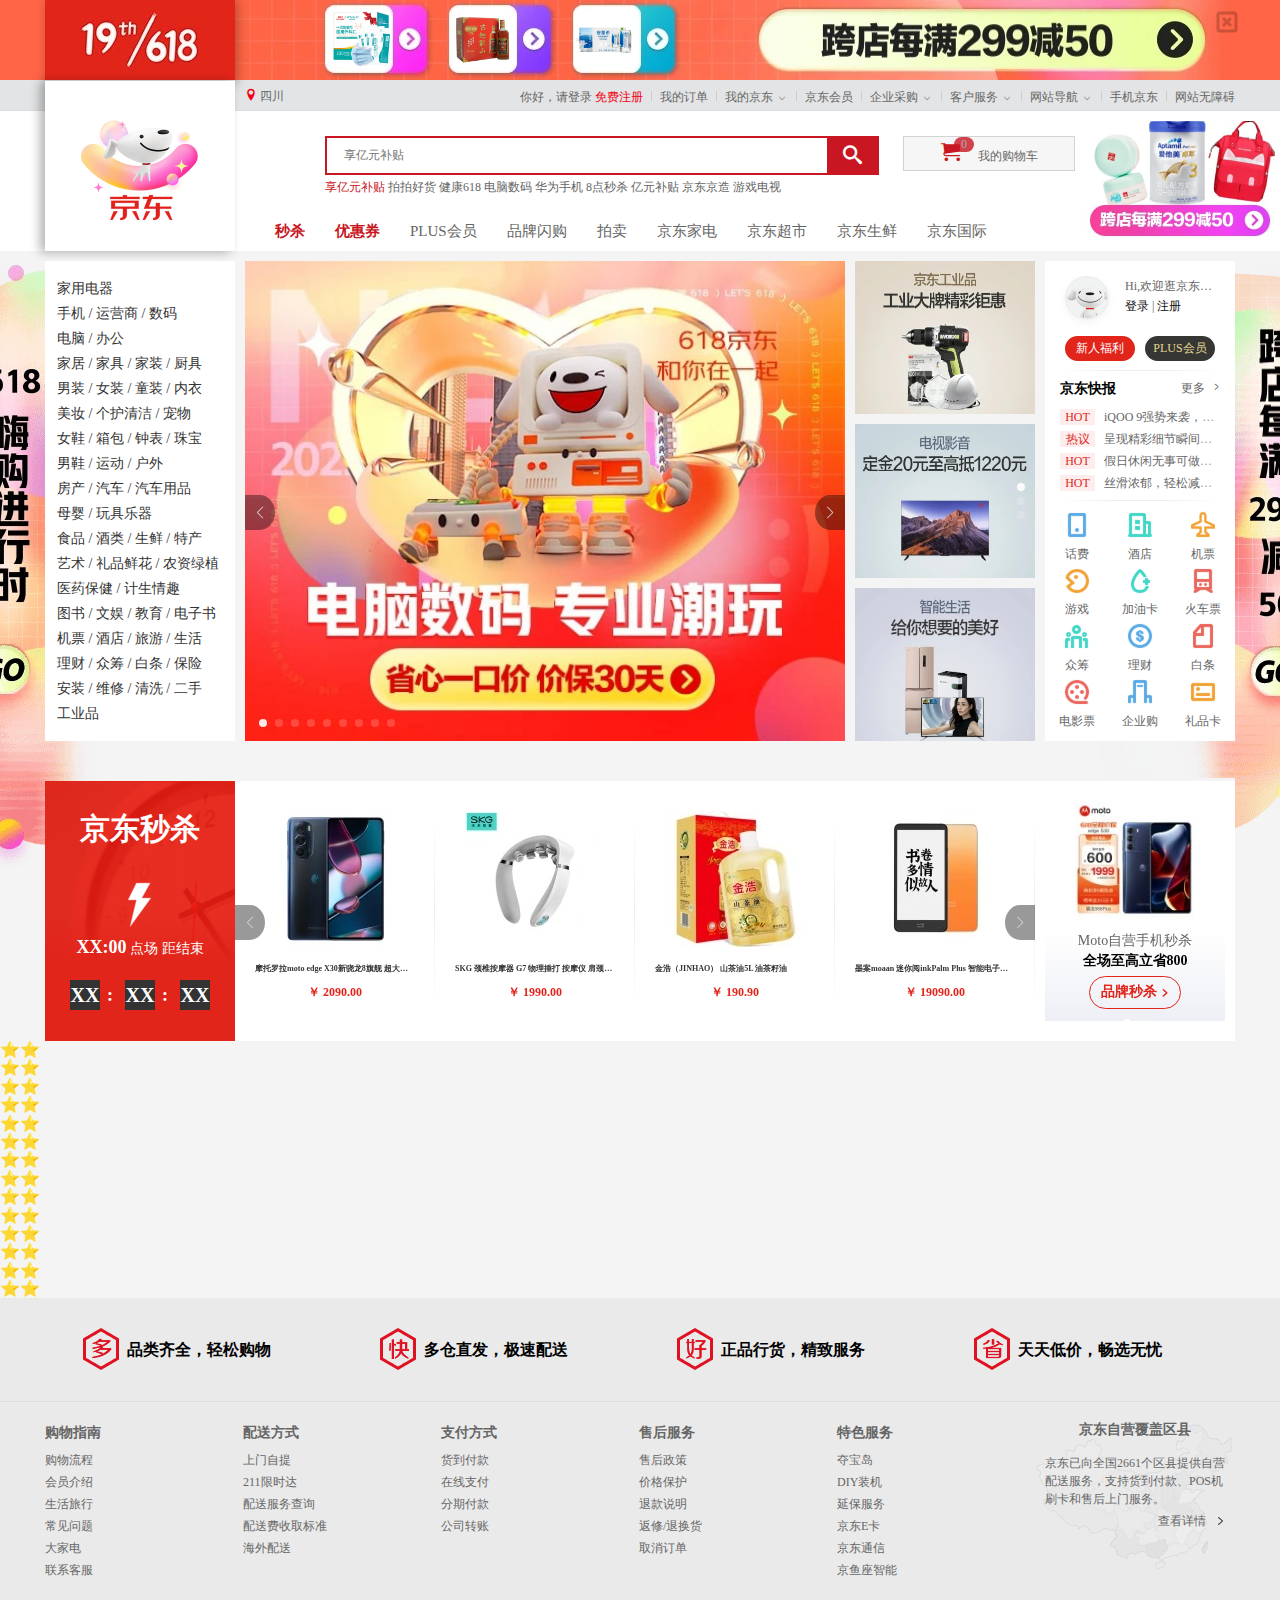
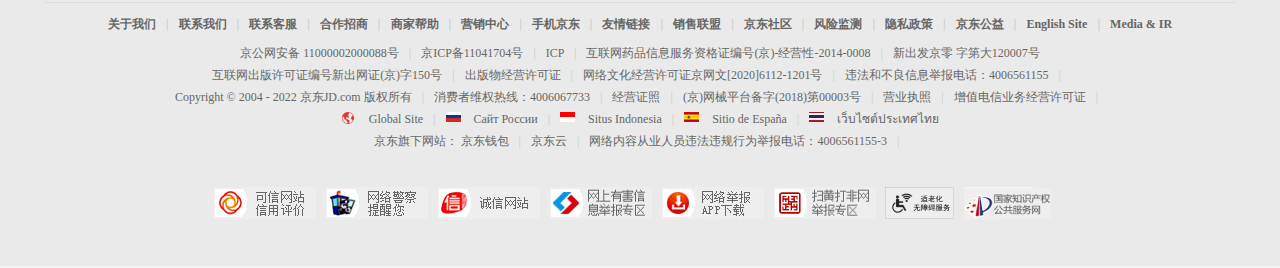
==== commit 17cda28d: "22/6/9 second" ====
--- a/index.html
+++ b/index.html
@@ -161,7 +161,7 @@
 
 
     <!-- 中间-----中间---中间--------------- -->
-    <div>
+    <main>
         <!-- 中间 菜单+ 轮播+个人信息  -->
         <div class="w grid">
             <div class="gridLeft fl">
@@ -582,9 +582,223 @@
             </div>
         </div>
 
-        <!--  -->
-        ⭐⭐
-    </div>
+        <!-- 背景AD -->
+        <div class="gridBgAdBox">
+            <div class="gridBgAd">
+                <a href="" class="adPhoto"></a>
+            </div>
+        </div>
+
+        <!-- 秒杀专场 -->
+        <div class="w hourShopAd">
+            <div class="countDown fl">
+                <h5>京东秒杀</h5>
+                <p> 
+                    <span class="timeCount">XX:00</span>
+                    点场 距结束
+                </p>
+                <div>
+                    <span class="hourCount">XX</span>
+                    <!-- : 用 ::after 做 -->
+                    <span class="minuteCount">XX</span>
+                    <span class="secondCount">XX</span>
+                </div>
+            </div>
+
+            <div class="swiper swiperGoodList fl">
+                <div class="swiper-wrapper">
+                    <div class="swiper-slide">
+                        <a href="#" class="goodItem">
+                            <div title="摩托罗拉moto edge X30新骁龙8旗舰 超大底前后三主摄 10亿色144Hz超感臻彩屏 5G拍照手机 12GB+256GB 秋桐影">
+                                <img src="./imgs/swiper/37b7bf1a51d02120.jpg.webp" alt="图片加载失败">
+                            </div>
+                            <h6>摩托罗拉moto edge X30新骁龙8旗舰 超大底前后三主摄 10亿色144Hz超感臻彩屏 5G拍照手机 12GB+256GB 秋桐影</h6>
+                            <p>
+                                <span>￥</span>
+                                2090.00
+                            </p>
+                        </a>
+                        <a href="#" class="goodItem">
+                            <div title="SKG 颈椎按摩器 G7 物理捶打 按摩仪 肩颈按摩器  迷你便携 热敷 送礼 礼物 ">
+                                <img src="./imgs/swiper/a27ce0555c2def76.jpg.jpg" alt="图片加载失败">
+                            </div>
+                            <h6>SKG 颈椎按摩器 G7 物理捶打 按摩仪 肩颈按摩器  迷你便携 热敷 送礼 礼物 </h6>
+                            <p>
+                                <span>￥</span>
+                                1990.00
+                            </p>
+                        </a>
+                        <a href="#" class="goodItem">
+                            <div title="金浩（JINHAO） 山茶油5L 油茶籽油">
+                                <img src="./imgs/swiper/ea88de63b21d1372.jpg.jpg" alt="图片加载失败">
+                            </div>
+                            <h6>金浩（JINHAO） 山茶油5L 油茶籽油</h6>
+                            <p>
+                                <span>￥</span>
+                                190.90
+                            </p>
+                        </a>
+                        <a href="#" class="goodItem">
+                            <div title="墨案moaan 迷你阅inkPalm Plus 智能电子书阅读器 墨水屏电纸书 5.84英寸 64G 蟹壳黄">
+                                <img src="./imgs/swiper/23d2d3664ef903ac.jpg.jpg" alt="图片加载失败">
+                            </div>
+                            <h6>墨案moaan 迷你阅inkPalm Plus 智能电子书阅读器 墨水屏电纸书 5.84英寸 64G 蟹壳黄</h6>
+                            <p>
+                                <span>￥</span>
+                                19090.00
+                            </p>
+                        </a>
+                    </div>
+                    <div class="swiper-slide">
+                        <a href="#" class="goodItem">
+                            <div title="摩托罗拉moto edge X30新骁龙8旗舰 超大底前后三主摄 10亿色144Hz超感臻彩屏 5G拍照手机 12GB+256GB 秋桐影">
+                                <img src="./imgs/swiper/37b7bf1a51d02120.jpg.webp" alt="图片加载失败">
+                            </div>
+                            <h6>摩托罗拉moto edge X30新骁龙8旗舰 超大底前后三主摄 10亿色144Hz超感臻彩屏 5G拍照手机 12GB+256GB 秋桐影</h6>
+                            <p>
+                                <span>￥</span>
+                                2090.00
+                            </p>
+                        </a>
+                        <a href="#" class="goodItem">
+                            <div title="SKG 颈椎按摩器 G7 物理捶打 按摩仪 肩颈按摩器  迷你便携 热敷 送礼 礼物 ">
+                                <img src="./imgs/swiper/a27ce0555c2def76.jpg.jpg" alt="图片加载失败">
+                            </div>
+                            <h6>SKG 颈椎按摩器 G7 物理捶打 按摩仪 肩颈按摩器  迷你便携 热敷 送礼 礼物 </h6>
+                            <p>
+                                <span>￥</span>
+                                1990.00
+                            </p>
+                        </a>
+                        <a href="#" class="goodItem">
+                            <div title="金浩（JINHAO） 山茶油5L 油茶籽油">
+                                <img src="./imgs/swiper/ea88de63b21d1372.jpg.jpg" alt="图片加载失败">
+                            </div>
+                            <h6>金浩（JINHAO） 山茶油5L 油茶籽油</h6>
+                            <p>
+                                <span>￥</span>
+                                190.90
+                            </p>
+                        </a>
+                        <a href="#" class="goodItem">
+                            <div title="墨案moaan 迷你阅inkPalm Plus 智能电子书阅读器 墨水屏电纸书 5.84英寸 64G 蟹壳黄">
+                                <img src="./imgs/swiper/23d2d3664ef903ac.jpg.jpg" alt="图片加载失败">
+                            </div>
+                            <h6>墨案moaan 迷你阅inkPalm Plus 智能电子书阅读器 墨水屏电纸书 5.84英寸 64G 蟹壳黄</h6>
+                            <p>
+                                <span>￥</span>
+                                19090.00
+                            </p>
+                        </a>
+                    </div>
+                    <div class="swiper-slide">
+                        <a href="#" class="goodItem">
+                            <div title="摩托罗拉moto edge X30新骁龙8旗舰 超大底前后三主摄 10亿色144Hz超感臻彩屏 5G拍照手机 12GB+256GB 秋桐影">
+                                <img src="./imgs/swiper/37b7bf1a51d02120.jpg.webp" alt="图片加载失败">
+                            </div>
+                            <h6>摩托罗拉moto edge X30新骁龙8旗舰 超大底前后三主摄 10亿色144Hz超感臻彩屏 5G拍照手机 12GB+256GB 秋桐影</h6>
+                            <p>
+                                <span>￥</span>
+                                2090.00
+                            </p>
+                        </a>
+                        <a href="#" class="goodItem">
+                            <div title="SKG 颈椎按摩器 G7 物理捶打 按摩仪 肩颈按摩器  迷你便携 热敷 送礼 礼物 ">
+                                <img src="./imgs/swiper/a27ce0555c2def76.jpg.jpg" alt="图片加载失败">
+                            </div>
+                            <h6>SKG 颈椎按摩器 G7 物理捶打 按摩仪 肩颈按摩器  迷你便携 热敷 送礼 礼物 </h6>
+                            <p>
+                                <span>￥</span>
+                                1990.00
+                            </p>
+                        </a>
+                        <a href="#" class="goodItem">
+                            <div title="金浩（JINHAO） 山茶油5L 油茶籽油">
+                                <img src="./imgs/swiper/ea88de63b21d1372.jpg.jpg" alt="图片加载失败">
+                            </div>
+                            <h6>金浩（JINHAO） 山茶油5L 油茶籽油</h6>
+                            <p>
+                                <span>￥</span>
+                                190.90
+                            </p>
+                        </a>
+                        <a href="#" class="goodItem">
+                            <div title="墨案moaan 迷你阅inkPalm Plus 智能电子书阅读器 墨水屏电纸书 5.84英寸 64G 蟹壳黄">
+                                <img src="./imgs/swiper/23d2d3664ef903ac.jpg.jpg" alt="图片加载失败">
+                            </div>
+                            <h6>墨案moaan 迷你阅inkPalm Plus 智能电子书阅读器 墨水屏电纸书 5.84英寸 64G 蟹壳黄</h6>
+                            <p>
+                                <span>￥</span>
+                                19090.00
+                            </p>
+                        </a>
+                    </div>
+                </div>
+                
+                <!-- 如果需要导航按钮 -->
+                <div class="swiper-button-prev"></div>
+                <div class="swiper-button-next"></div>                
+            </div>
+
+            <div class="swiper swiperBrandList fr">
+                <div class="swiper-wrapper">
+                    <div class="swiper-slide">
+                        <div class="brandItem">
+                            <div class="brandImage">
+                                <img src="./imgs/swiper/brand1.jpg" alt="图片加载失败">
+                            </div>
+                            <div class="brandInfo">
+                                <p>Moto自营手机秒杀</p>
+                                <p>全场至高立省800</p>
+                                <div>
+                                    品牌秒杀
+                                    <i></i>
+                                </div>
+                            </div>
+                        </div>
+                    </div>
+                    <div class="swiper-slide">
+                        <div class="brandItem">
+                            <div class="brandImage">
+                                <img src="./imgs/swiper/brand2.jpg" alt="图片加载失败">
+                            </div>
+                            <div class="brandInfo">
+                                <p>全球美酒 痛快畅饮</p>
+                                <p>低至9.9元</p>
+                                <div>
+                                    品类秒杀
+                                    <i></i>
+                                </div>
+                            </div>
+                        </div>
+                    </div>
+                </div>
+                
+                <!-- 如果需要分页器 -->
+                <div class="swiper-pagination"></div>
+            </div>
+        </div>
+
+
+
+
+
+        <div>⭐⭐</div>
+        <div>⭐⭐</div>
+        <div>⭐⭐</div>
+        <div>⭐⭐</div>
+        <div>⭐⭐</div>
+        <div>⭐⭐</div>
+        <div>⭐⭐</div>
+        <div>⭐⭐</div>
+        <div>⭐⭐</div>
+        <div>⭐⭐</div>
+        <div>⭐⭐</div>
+        <div>⭐⭐</div>
+        <div>⭐⭐</div>
+        <div>⭐⭐</div>
+        
+    </main>
     <!-- 中间-----中间---中间--------------- -->
 
 
@@ -822,30 +1036,12 @@
 <!-- <span class="copyright_split">|</span> -->
 <!-- 
 
-
-话费
-
-机票
-省
-
-酒店
-
-游戏
-
-加油卡
-
-火车票
-
-众筹
-
-理财
-
-白条
-
-电影票
-
-企业购
-
-礼品卡
+摩托罗拉moto edge X30新骁龙8旗舰 超大底前后三主摄 10亿色144Hz超感臻彩屏 5G拍照手机 12GB+256GB 秋桐影
+SKG 颈椎按摩器 G7 物理捶打 按摩仪 肩颈按摩器  迷你便携 热敷 送礼 礼物 
+金浩（JINHAO） 山茶油5L 油茶籽油
+墨案moaan 迷你阅inkPalm Plus 智能电子书阅读器 墨水屏电纸书 5.84英寸 64G 蟹壳黄
+蒂芙尼 Return To Tiffany 925银桃红色珐琅迷你心形吊坠珠式手链 63527564
+科勒（KOHLER）星朗智能马桶家用智能坐便器 (KOHLER白)S305
+
 
  -->--- a/css/index.css
+++ b/css/index.css
@@ -1,4 +1,7 @@
 /* <!-- 中间 菜单+ 轮播+个人信息  --> */
+main{
+    position: relative;
+}
 .grid{
     padding:10px 0 ;
     height: 480px;
@@ -216,4 +219,104 @@
     display: inline-block;
     width: 100%;
 }
-/* .gridRight .extends ul li i */
+
+
+/* <!-- 背景AD --> */
+.gridBgAdBox{
+    display: block;
+    position: absolute;
+    left: 0;
+    top: 0;
+    width: 100%;
+    z-index: -1;
+}
+.gridBgAd{
+    position: absolute;
+    width: 100%;
+    height: 710px;
+    left: 0px;
+    top: 0px;
+    margin: 0px;
+    background: #f4f4f4;
+}
+.gridBgAd .adPhoto{
+    display: block;
+    height: 710px;
+    background: url('../imgs/ad/9855e2bde50c683b.png.webp') 50% 0 no-repeat;
+}
+
+
+.hourShopAd{
+    margin-top: 30px;
+    height: 260px;
+    background-color: #fff;
+}
+.countDown{
+    width: 190px;
+    height: 100%;
+    background:url('../imgs/icon/4a15d8883775742e3efbb850ae14def7.png') ;
+    color: #fff;
+}
+.countDown h5{
+    width: 100%;
+    text-align: center;
+    font-size: 30px;
+    font-weight: 700;
+    margin-top: 31px;
+}
+.countDown p{
+    margin-top: 90px;
+    font-size: 14px;
+    text-align: center;
+}
+.countDown p .timeCount{
+    font-size: 18px;
+    font-weight: bold;
+}
+.countDown div{
+    width: 170px;
+    height: 30px;
+    font-size: 20px;
+    font-weight: 700;
+    margin: 20px auto;
+    text-align: center;
+    line-height: 30px;
+}
+.hourCount , .minuteCount ,.secondCount{
+    display: inline-block;
+    width: 30px;
+    height: 30px;    
+    background-color: #333;
+    text-align: center;
+    vertical-align: middle;
+}
+.hourCount , .minuteCount{
+    margin-right: 20px;
+    position: relative;
+}
+.hourCount::after, .minuteCount::after{
+    content: ":";
+    display: inline-block;
+    position: absolute;
+    top: 0px;
+    right: -20px;    
+    font-weight: bolder;
+    font-size: 18px;
+    width: 20px;
+    height: 100%;
+}
+
+.swiperGoodList{
+    width: 800px;
+    height: 100%;
+    font-size: 12px;
+    font-weight: 400;
+}
+
+/* 轮播样式 写在 swiper.css里 */
+.swiperBrandList{
+    width: 200px;
+    height: 100%;
+}
+/* 轮播样式 写在 swiper.css里 */
+
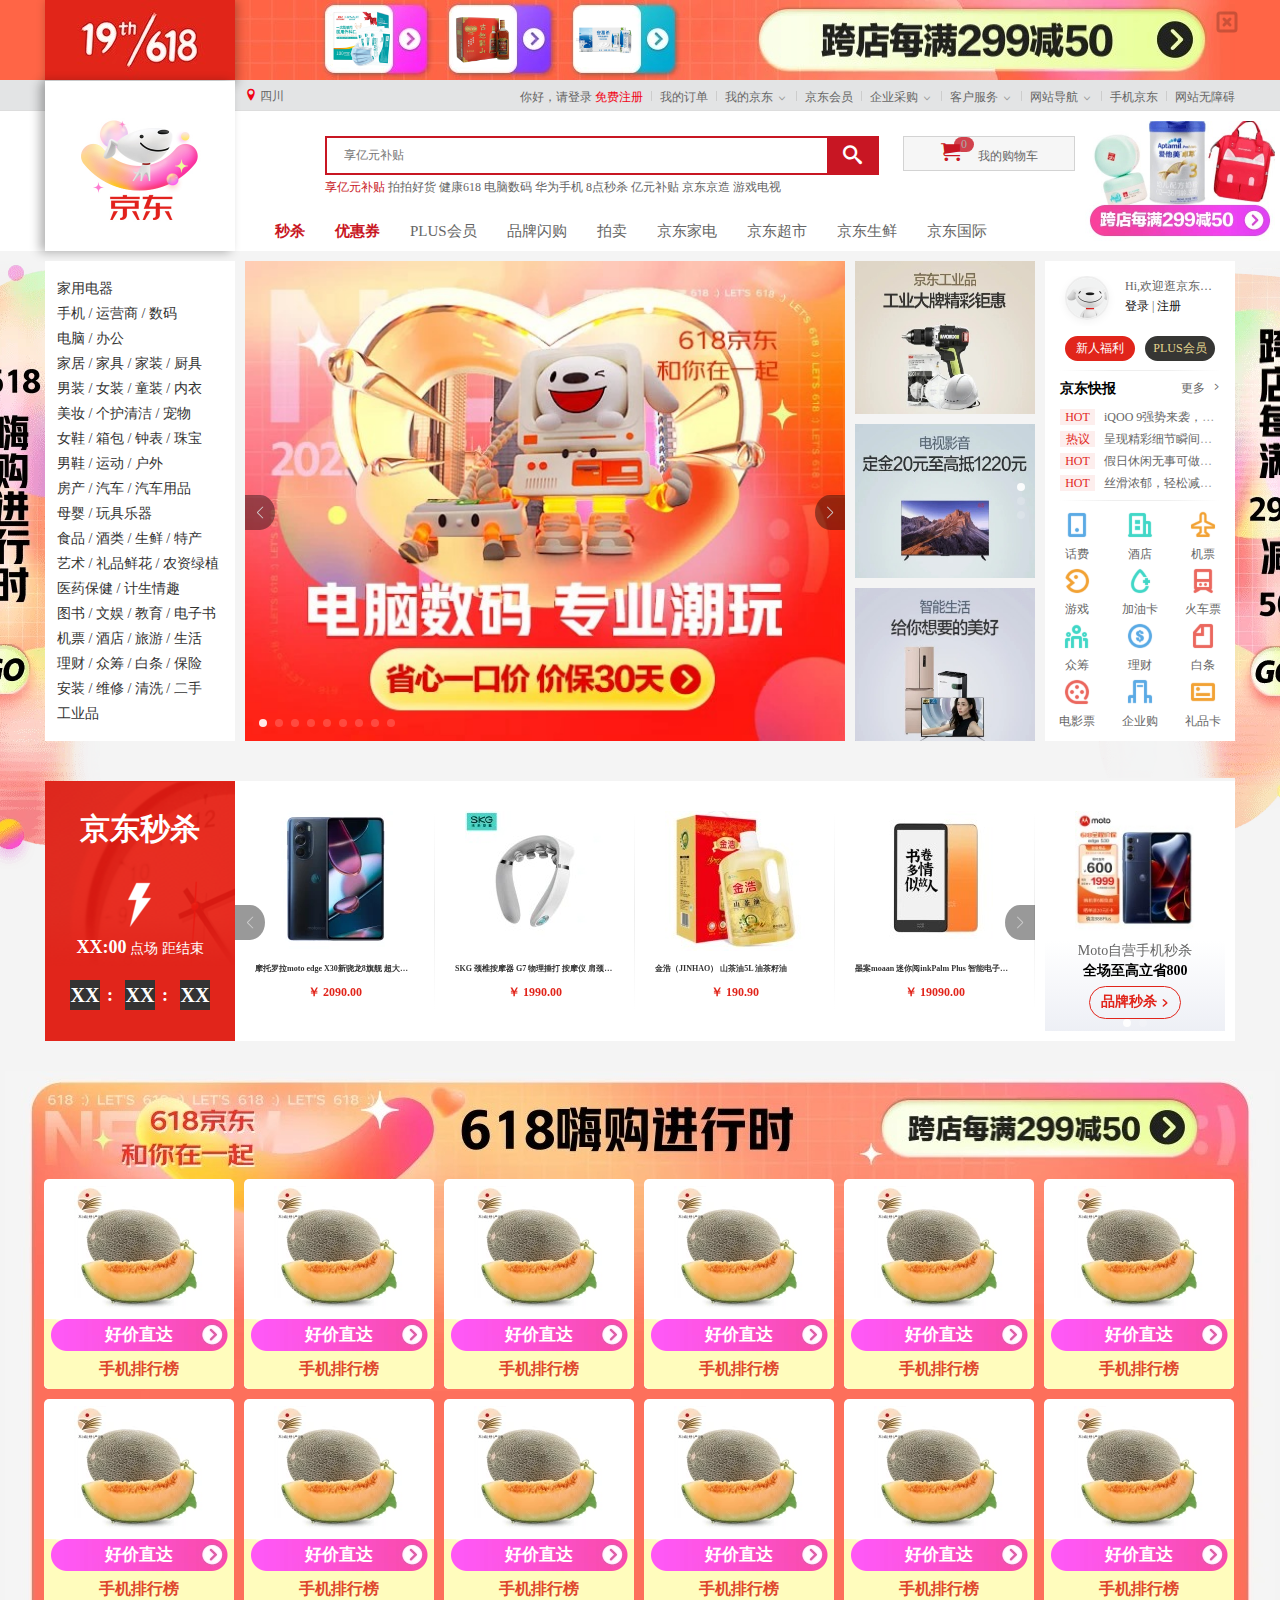
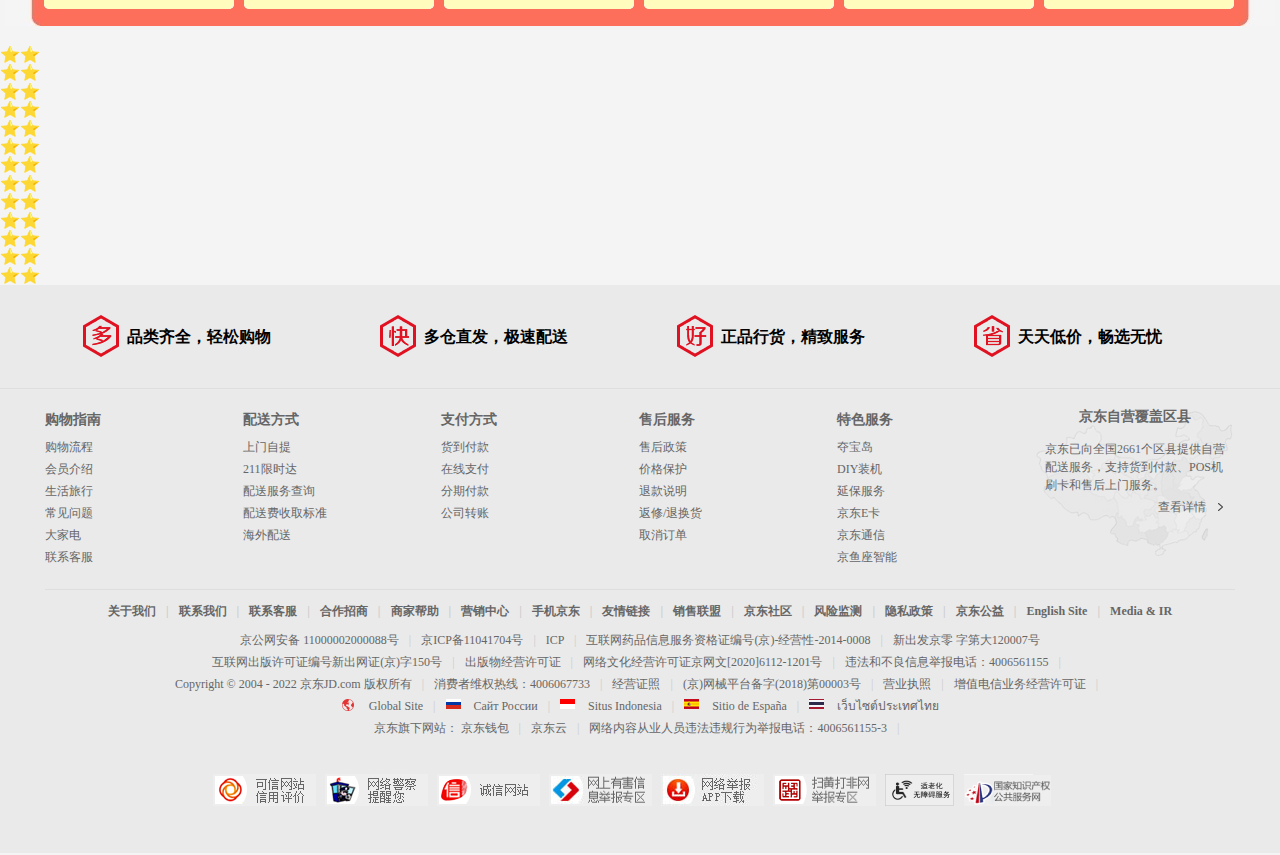
==== commit d38f5034: "22/6/10 first" ====
--- a/index.html
+++ b/index.html
@@ -779,11 +779,162 @@
             </div>
         </div>
 
-
-
-
-
-        <div>⭐⭐</div>
+        <!-- 618 大促 活动楼层  -->
+        <div class="activity618">
+            <div class="activity">
+                <div class="activityGoods">
+                    <div class="activityItem">
+                        <a href="#">
+                            <div class="activityItemImg">
+                                <img src="./imgs/ad/63b306a7116adb73.jpg!cc_130x130.webp" alt="">
+                            </div>
+                            <div class="activityItemInfo">
+                                <div class='activityAd'>
+                                    <img src="./imgs/icon/288c72d11132fb3d.png!cc_190x32.png" alt="">
+                                </div>
+                                <span>好价直达</span>
+                                <p>手机排行榜</p>
+                            </div>
+                        </a>
+                        <a href="#">
+                            <div class="activityItemImg">
+                                <img src="./imgs/ad/63b306a7116adb73.jpg!cc_130x130.webp" alt="">
+                            </div>
+                            <div class="activityItemInfo">
+                                <div class='activityAd'>
+                                    <img src="./imgs/icon/288c72d11132fb3d.png!cc_190x32.png" alt="">
+                                </div>
+                                <span>好价直达</span>
+                                <p>手机排行榜</p>
+                            </div>
+                        </a>
+                        <a href="#">
+                            <div class="activityItemImg">
+                                <img src="./imgs/ad/63b306a7116adb73.jpg!cc_130x130.webp" alt="">
+                            </div>
+                            <div class="activityItemInfo">
+                                <div class='activityAd'>
+                                    <img src="./imgs/icon/288c72d11132fb3d.png!cc_190x32.png" alt="">
+                                </div>
+                                <span>好价直达</span>
+                                <p>手机排行榜</p>
+                            </div>
+                        </a>
+                        <a href="#">
+                            <div class="activityItemImg">
+                                <img src="./imgs/ad/63b306a7116adb73.jpg!cc_130x130.webp" alt="">
+                            </div>
+                            <div class="activityItemInfo">
+                                <div class='activityAd'>
+                                    <img src="./imgs/icon/288c72d11132fb3d.png!cc_190x32.png" alt="">
+                                </div>
+                                <span>好价直达</span>
+                                <p>手机排行榜</p>
+                            </div>
+                        </a>
+                        <a href="#">
+                            <div class="activityItemImg">
+                                <img src="./imgs/ad/63b306a7116adb73.jpg!cc_130x130.webp" alt="">
+                            </div>
+                            <div class="activityItemInfo">
+                                <div class='activityAd'>
+                                    <img src="./imgs/icon/288c72d11132fb3d.png!cc_190x32.png" alt="">
+                                </div>
+                                <span>好价直达</span>
+                                <p>手机排行榜</p>
+                            </div>
+                        </a>
+                        <a href="#">
+                            <div class="activityItemImg">
+                                <img src="./imgs/ad/63b306a7116adb73.jpg!cc_130x130.webp" alt="">
+                            </div>
+                            <div class="activityItemInfo">
+                                <div class='activityAd'>
+                                    <img src="./imgs/icon/288c72d11132fb3d.png!cc_190x32.png" alt="">
+                                </div>
+                                <span>好价直达</span>
+                                <p>手机排行榜</p>
+                            </div>
+                        </a>
+                        <a href="#">
+                            <div class="activityItemImg">
+                                <img src="./imgs/ad/63b306a7116adb73.jpg!cc_130x130.webp" alt="">
+                            </div>
+                            <div class="activityItemInfo">
+                                <div class='activityAd'>
+                                    <img src="./imgs/icon/288c72d11132fb3d.png!cc_190x32.png" alt="">
+                                </div>
+                                <span>好价直达</span>
+                                <p>手机排行榜</p>
+                            </div>
+                        </a>
+                        <a href="#">
+                            <div class="activityItemImg">
+                                <img src="./imgs/ad/63b306a7116adb73.jpg!cc_130x130.webp" alt="">
+                            </div>
+                            <div class="activityItemInfo">
+                                <div class='activityAd'>
+                                    <img src="./imgs/icon/288c72d11132fb3d.png!cc_190x32.png" alt="">
+                                </div>
+                                <span>好价直达</span>
+                                <p>手机排行榜</p>
+                            </div>
+                        </a>
+                        <a href="#">
+                            <div class="activityItemImg">
+                                <img src="./imgs/ad/63b306a7116adb73.jpg!cc_130x130.webp" alt="">
+                            </div>
+                            <div class="activityItemInfo">
+                                <div class='activityAd'>
+                                    <img src="./imgs/icon/288c72d11132fb3d.png!cc_190x32.png" alt="">
+                                </div>
+                                <span>好价直达</span>
+                                <p>手机排行榜</p>
+                            </div>
+                        </a>
+                        <a href="#">
+                            <div class="activityItemImg">
+                                <img src="./imgs/ad/63b306a7116adb73.jpg!cc_130x130.webp" alt="">
+                            </div>
+                            <div class="activityItemInfo">
+                                <div class='activityAd'>
+                                    <img src="./imgs/icon/288c72d11132fb3d.png!cc_190x32.png" alt="">
+                                </div>
+                                <span>好价直达</span>
+                                <p>手机排行榜</p>
+                            </div>
+                        </a>
+                        <a href="#">
+                            <div class="activityItemImg">
+                                <img src="./imgs/ad/63b306a7116adb73.jpg!cc_130x130.webp" alt="">
+                            </div>
+                            <div class="activityItemInfo">
+                                <div class='activityAd'>
+                                    <img src="./imgs/icon/288c72d11132fb3d.png!cc_190x32.png" alt="">
+                                </div>
+                                <span>好价直达</span>
+                                <p>手机排行榜</p>
+                            </div>
+                        </a>
+                        <a href="#">
+                            <div class="activityItemImg">
+                                <img src="./imgs/ad/63b306a7116adb73.jpg!cc_130x130.webp" alt="">
+                            </div>
+                            <div class="activityItemInfo">
+                                <div class='activityAd'>
+                                    <img src="./imgs/icon/288c72d11132fb3d.png!cc_190x32.png" alt="">
+                                </div>
+                                <span>好价直达</span>
+                                <p>手机排行榜</p>
+                            </div>
+                        </a>
+                    </div>
+                </div>
+            </div>
+        </div>
+
+
+
         <div>⭐⭐</div>
         <div>⭐⭐</div>
         <div>⭐⭐</div>
--- a/css/index.css
+++ b/css/index.css
@@ -248,6 +248,8 @@
 
 .hourShopAd{
     margin-top: 30px;
+    /* 外边距塌陷--写20px以下 不出效果 */
+    margin-bottom: 30px;
     height: 260px;
     background-color: #fff;
 }
@@ -307,16 +309,91 @@
 }
 
 .swiperGoodList{
+    /* 轮播样式 写在 swiper.css里 */
     width: 800px;
     height: 100%;
     font-size: 12px;
     font-weight: 400;
 }
 
-/* 轮播样式 写在 swiper.css里 */
 .swiperBrandList{
+    /* 轮播样式 写在 swiper.css里 */
     width: 200px;
     height: 100%;
 }
-/* 轮播样式 写在 swiper.css里 */
-
+
+/* <!-- 618 大促 活动楼层  --> */
+
+.activity618{
+    /* width: 100%; */
+}
+.activity{
+    margin: 20px auto;
+    /* background-color: #333; */
+    width: 1270px;
+    height: 555px;
+    background: url('../imgs/icon/cc916f6ca9b2e064.jpg_cc_1270x555.jpg') no-repeat;
+    /* 父子 元素 的 margin （上下） 塌陷 */
+    overflow:hidden;
+}
+
+.activityGoods{
+    margin-top: 108px;
+    width: 1202.5px;
+    height: 448px;
+    margin-left: auto;
+    margin-right: auto;
+}
+.activityItem{
+    width: 1200px;
+    height: 100%;
+    margin: 0 5.25px;
+}
+.activityItem a{
+    display: inline-block;
+    width: 190px;
+    height: 210px;
+    margin-right: 10px;
+    margin-bottom: 10px;
+    background-color: #fff;
+    border-radius: 5px;
+    float: left;
+    overflow: hidden;
+}
+.activityItem .activityItemImg{
+    margin-left: 30px;
+    margin-left: 30px;
+    margin-top: 7px;
+    width: 130px;
+    height: 130px;
+}
+.activityItem .activityItemInfo{
+    background: url('../imgs/icon/ce484c2ce3c9c8da.png!cc_190x210.png');
+    background-position: 0 -140px ;
+    margin-top: 3px;
+    width: 190px;
+    height: 70px;
+    text-align: center;
+    position: relative;
+}
+.activityItem .activityItemInfo .activityAd{
+    width: 190px;
+    height: 32px;
+}
+.activityItem .activityItemInfo span{
+    position: absolute;
+    top: 6px;
+    left: 50%;
+    transform: translate(-50%);
+    color: #fff;
+    z-index: 999;
+    font-size:17px;
+    font-weight: bolder;
+}
+.activityItem .activityItemInfo p{
+    margin-top: 10px;
+    font-size: 16px;
+    font-weight: bolder;
+    color: #de452b;
+    line-height: 16px;
+}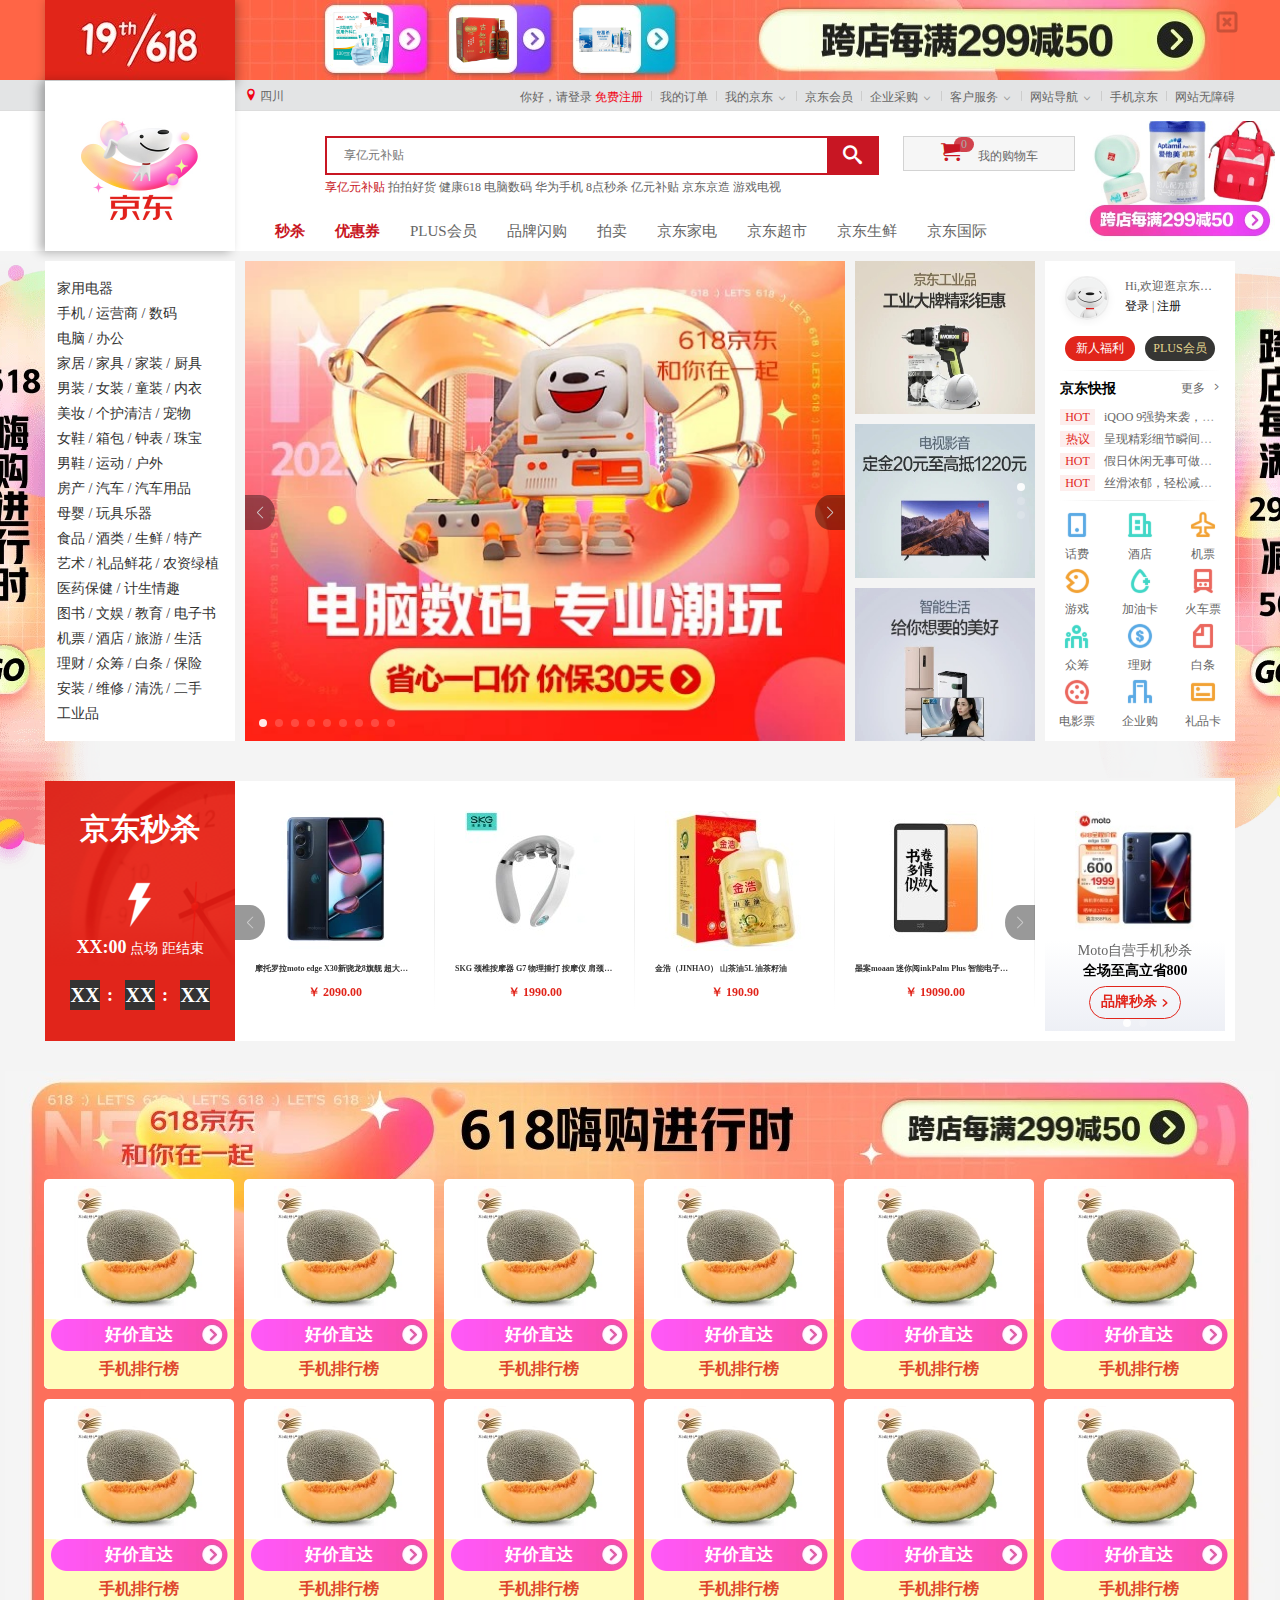
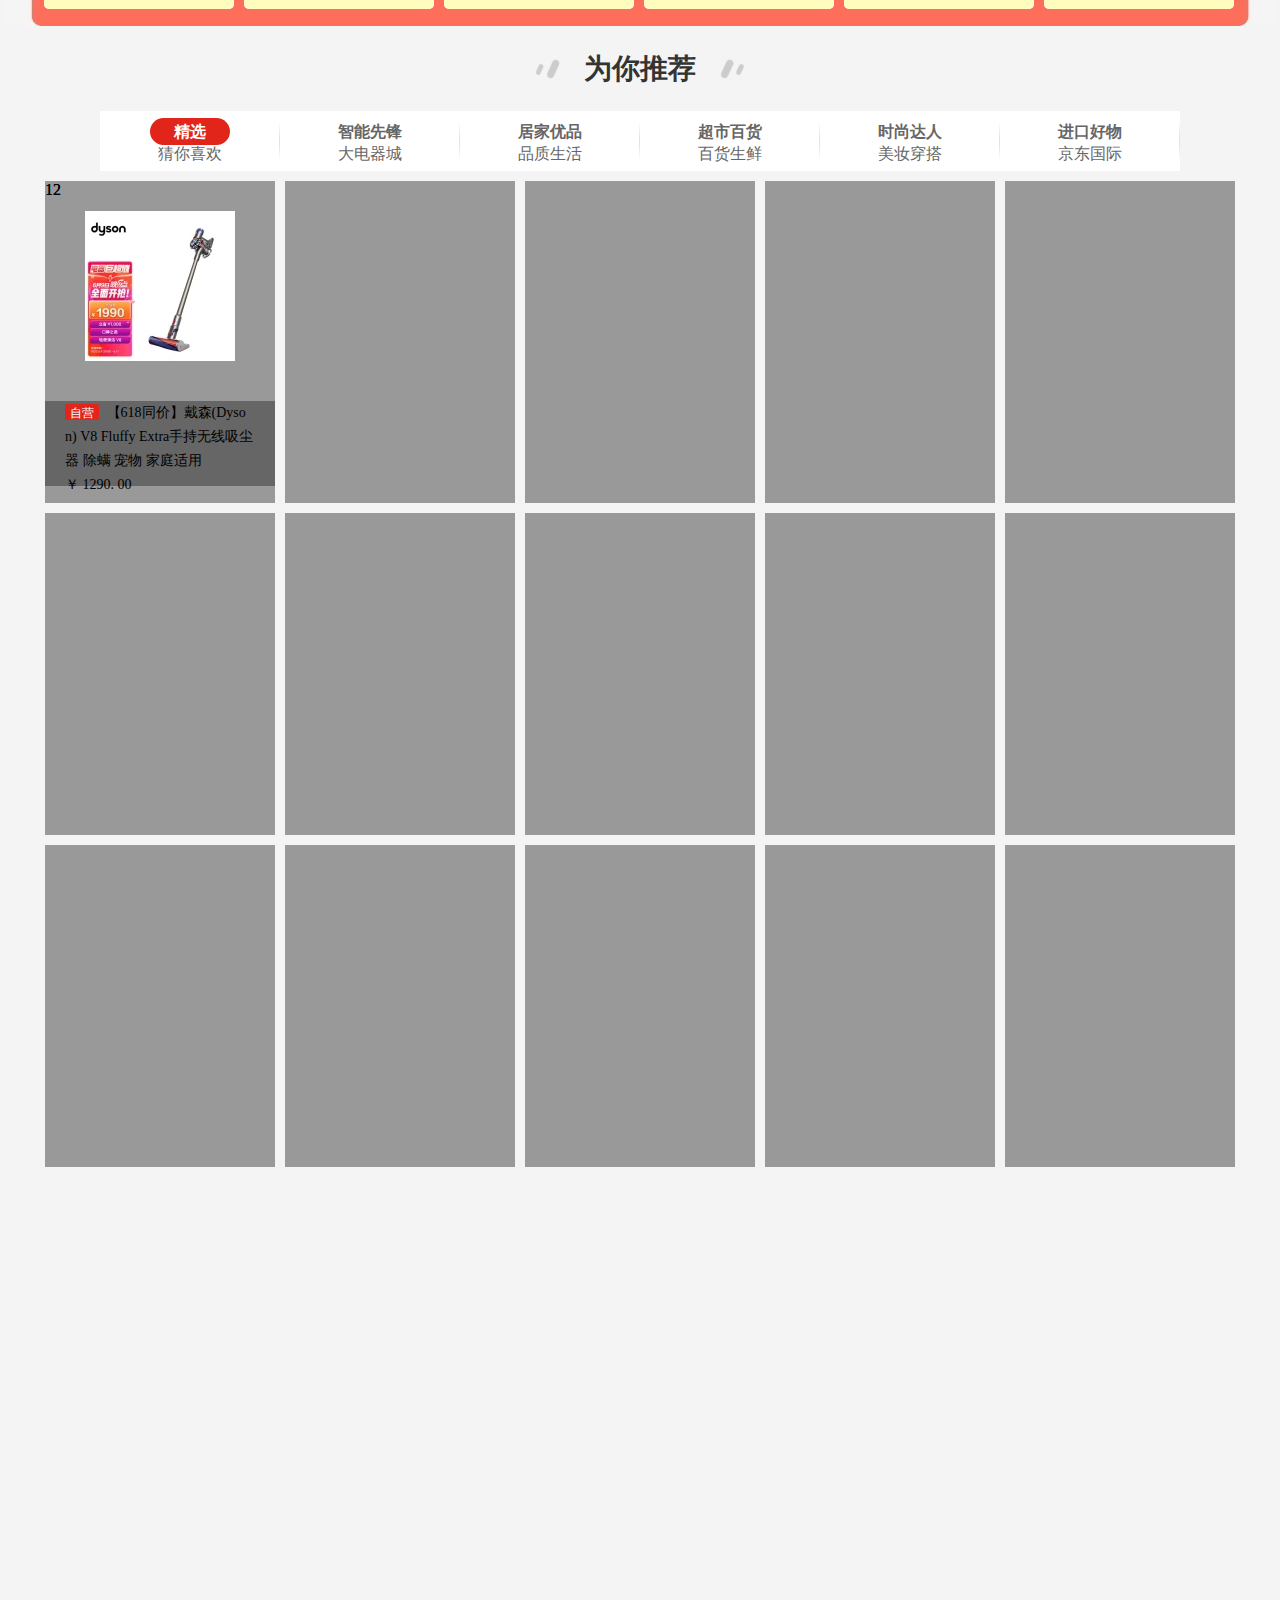
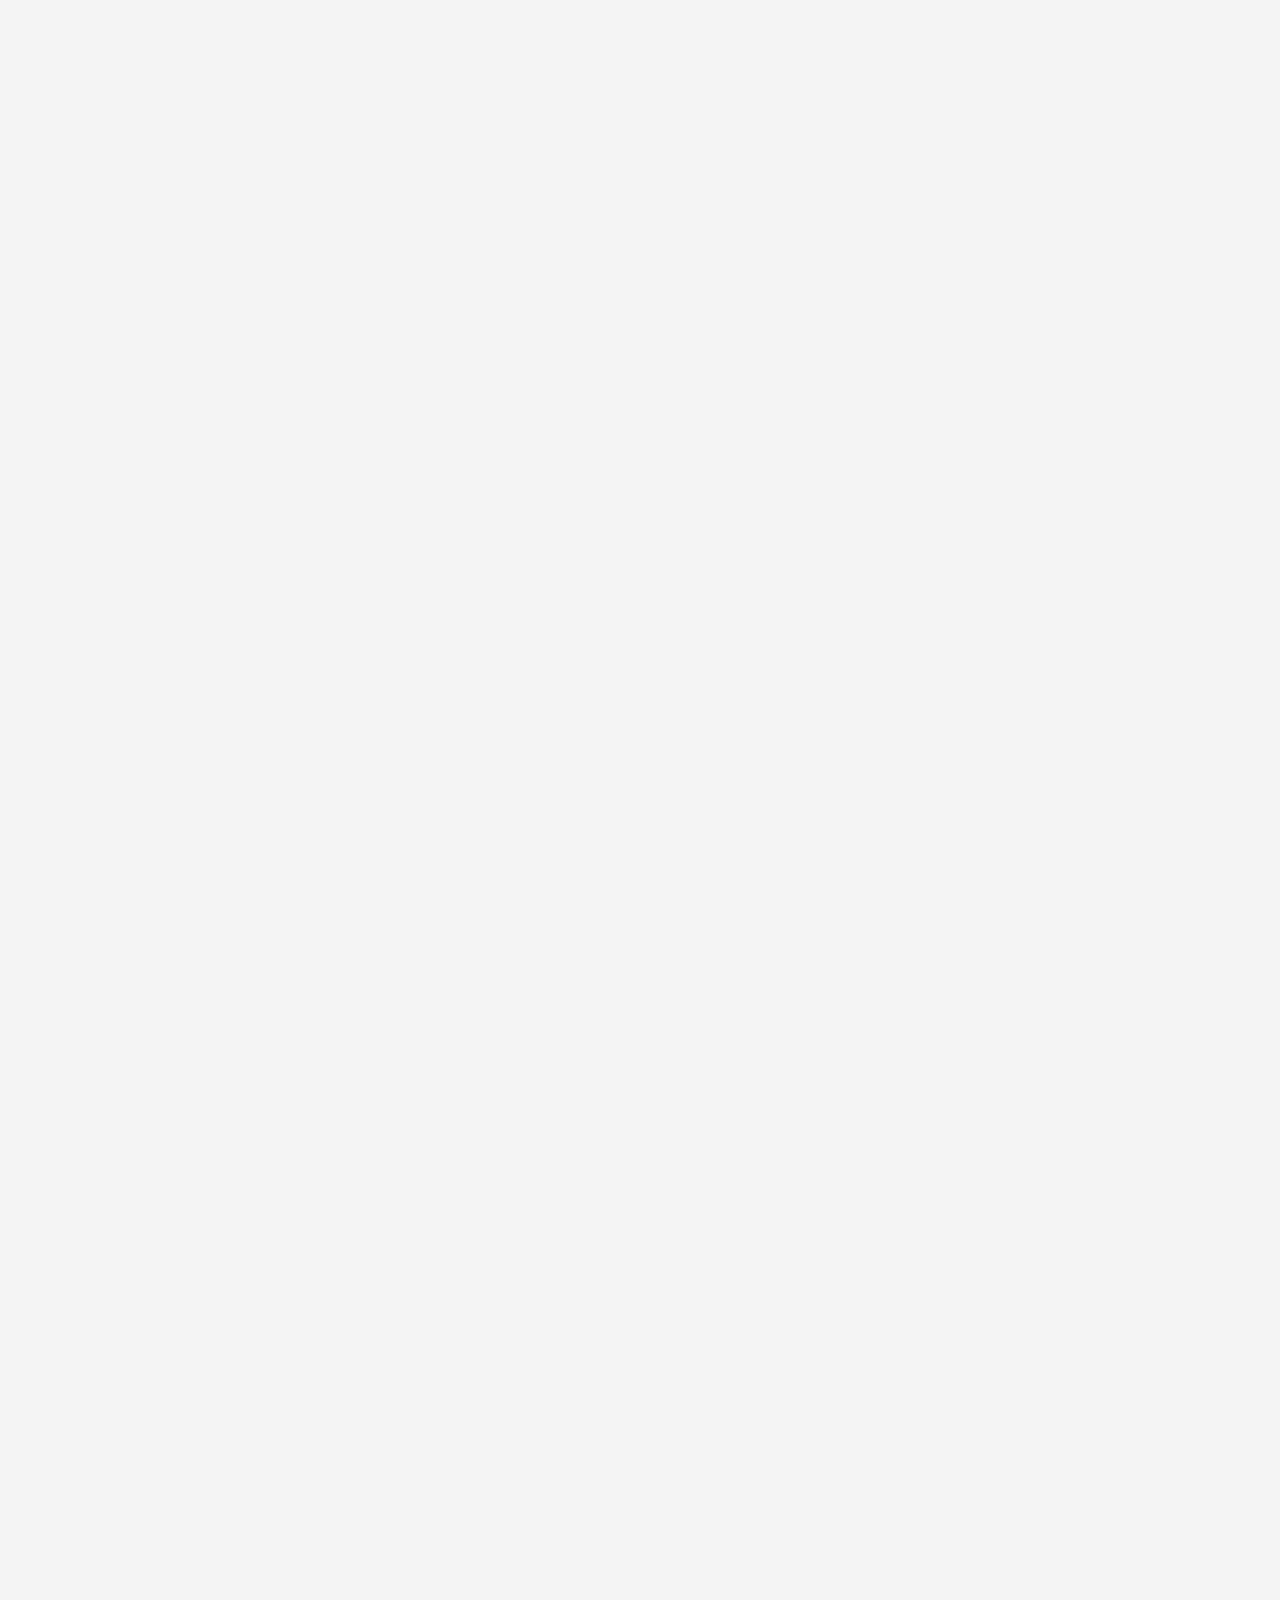
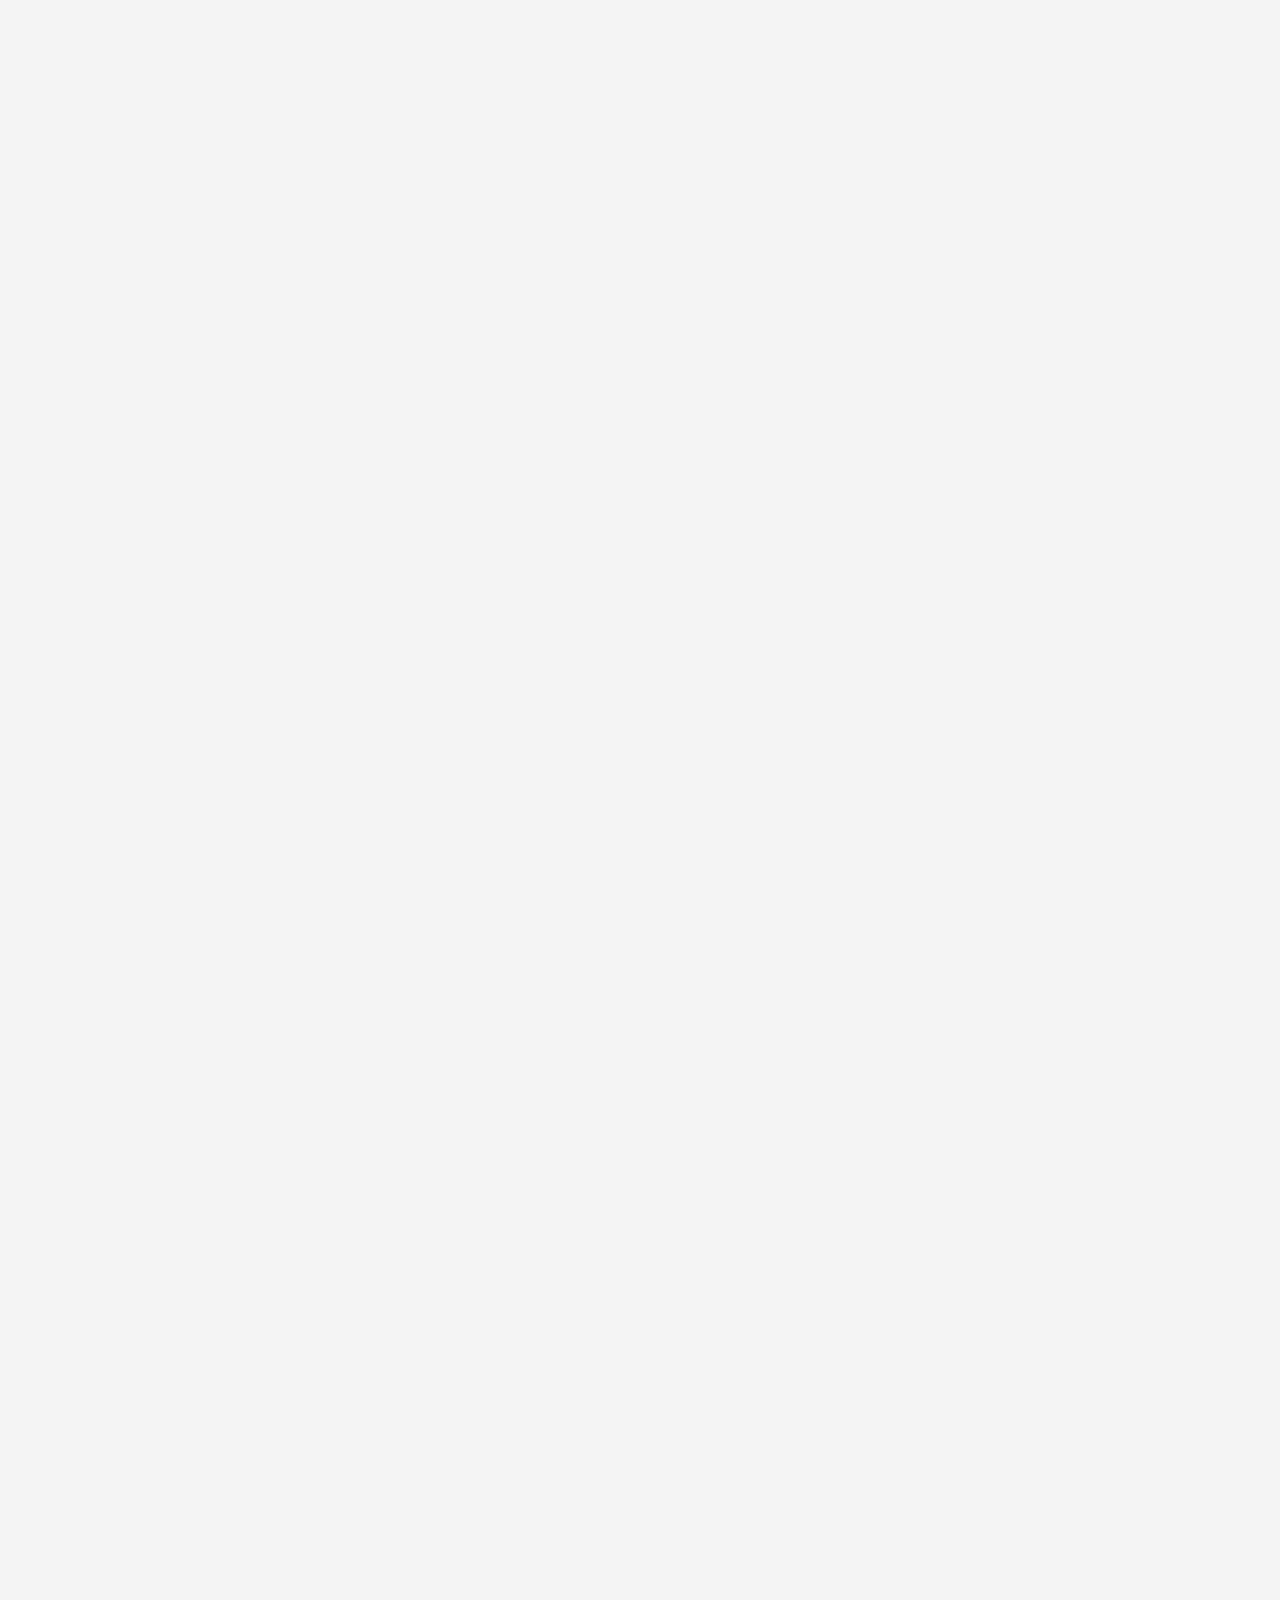
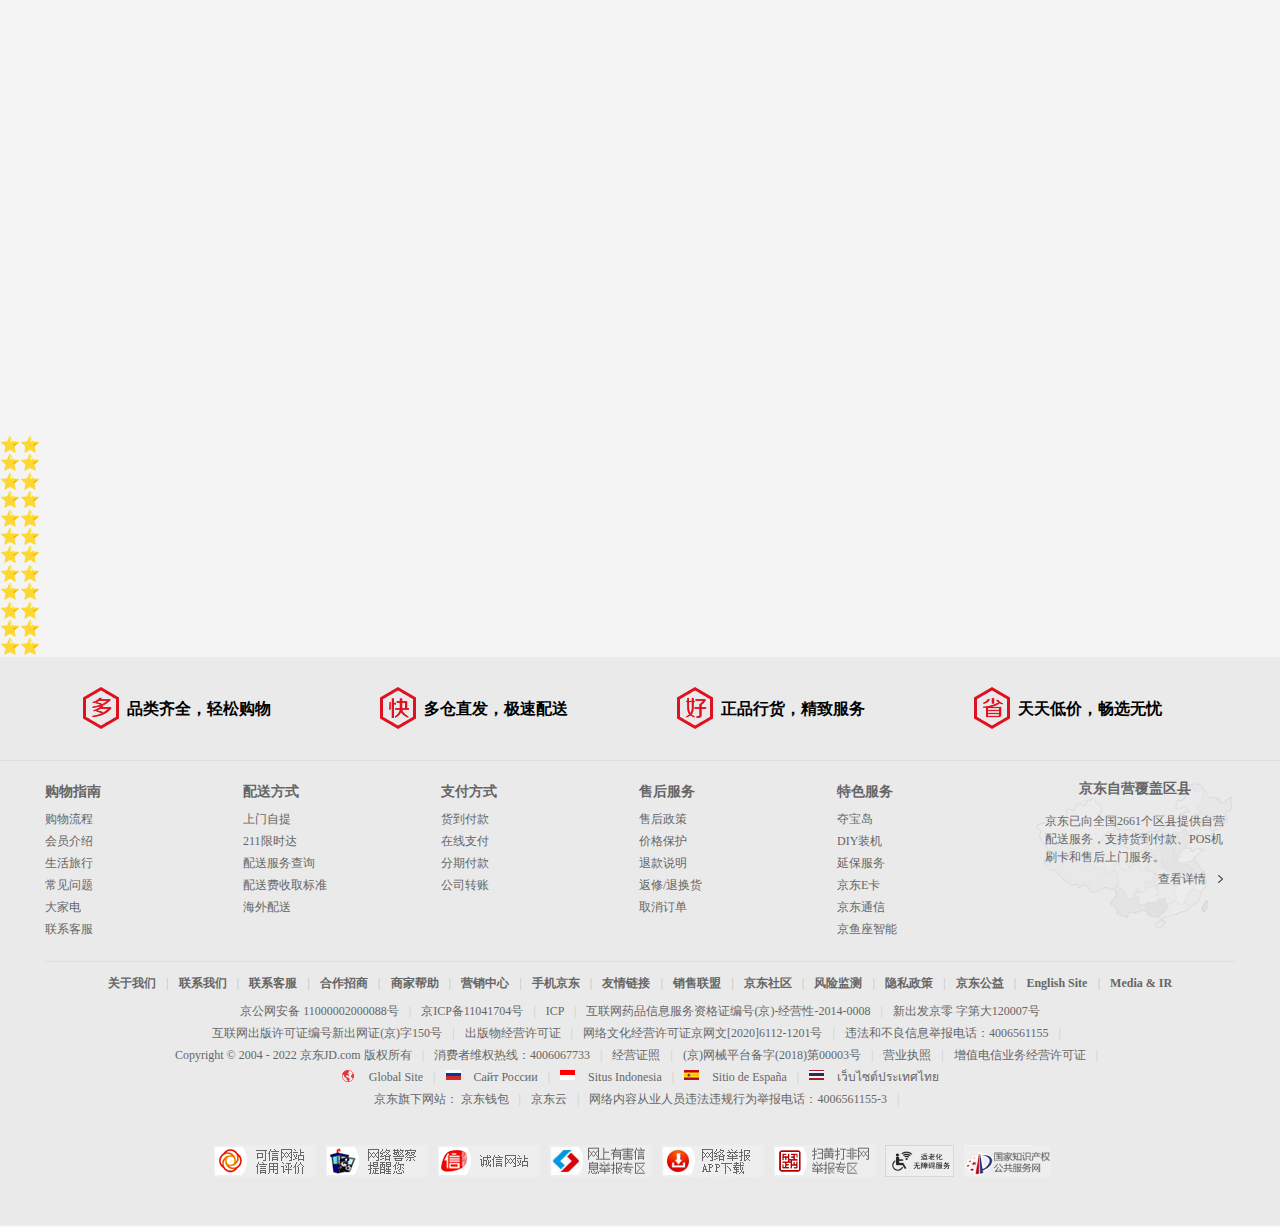
==== commit 7990edf5: "22/6/11 first" ====
--- a/index.html
+++ b/index.html
@@ -934,8 +934,110 @@
         </div>
 
 
-
-        <div>⭐⭐</div>
+        <!-- 为你推荐-- -->
+        <!-- 成列所有商品 内容 会有些长 但固定 -->
+        <div class="recommendBigBox">
+            <div class="w recommendBox">
+                <h3 class="recommendTitle">为你推荐</h3>
+                <div class="activeRouterTitle">
+                    <ul>
+                        <li>
+                            <a href="javascript:void(0)">
+                                <h5 class="activeRecommend">精选</h5>
+                                <p>猜你喜欢</p>
+                                <div class="recommendTitleGap"></div>
+                            </a>
+                        </li>
+                        <li>
+                            <a href="javascript:void(0)">
+                                <h5>智能先锋</h5>
+                                <p>大电器城</p>
+                                <div class="recommendTitleGap"></div>
+                            </a>
+                        </li>
+                        <li>
+                            <a href="javascript:void(0)">
+                                <h5>居家优品</h5>
+                                <p>品质生活</p>
+                                <div class="recommendTitleGap"></div>
+                            </a>
+                        </li>
+                        <li>
+                            <a href="javascript:void(0)">
+                                <h5>超市百货</h5>
+                                <p>百货生鲜</p>
+                                <div class="recommendTitleGap"></div>
+                            </a>
+                        </li>
+                        <li>
+                            <a href="javascript:void(0)">
+                                <h5>时尚达人</h5>
+                                <p>美妆穿搭</p>
+                                <div class="recommendTitleGap"></div>
+                            </a>
+                        </li>
+                        <li>
+                            <a href="javascript:void(0)">
+                                <h5>进口好物</h5>
+                                <p>京东国际</p>
+                                <div class="recommendTitleGap"></div>
+                            </a>
+                        </li>
+                    </ul>
+                </div>
+
+                <!--⭐⭐ 商品 成列  -->
+                <div class="commodityBox">
+                    <ul>
+                        <!-- 五个一组 一行 -->
+                        <li class="commodityItem">
+                            <!-- close btn 默认不显示 -->
+                            <div class="commodityClose">12</div>
+                            <div class="commodityImage">
+                                <img src="imgs/222.webp" alt="图片加载失败">
+                            </div>
+                            <div class="commodityInfo">
+                                <p class="commodityInfoDetail">
+                                    <!-- 自营标识 -->
+                                    <i class="selfSign">自营</i>
+                                    【618同价】戴森(Dyson) V8 Fluffy Extra手持无线吸尘器 除螨 宠物 家庭适用
+                                </p>
+                                <div class="commodityPrice">
+                                    <span>￥</span>
+                                    <span class="int">1290.</span>
+                                    <span class="decimal">00</span>
+                                </div>
+                            </div>
+                            <!-- 找相似 默认不显示 -->
+                            <div class="commodityCompare">
+                                12
+                            </div>
+                        </li>
+                        <li class="commodityItem"></li>
+                        <li class="commodityItem"></li>
+                        <li class="commodityItem"></li>
+                        <!-- 商品广告 -->
+                        <li class="commodityItem commodityAd"></li>
+
+                        <li class="commodityItem"></li>
+                        <li class="commodityItem"></li>
+                        <li class="commodityItem"></li>
+                        <li class="commodityItem"></li>
+                        <!-- 商品广告 -->
+                        <li class="commodityItem commodityAd"></li>
+
+                        <li class="commodityItem"></li>
+                        <li class="commodityItem"></li>
+                        <li class="commodityItem"></li>
+                        <li class="commodityItem"></li>
+                        <!-- 商品广告 -->
+                        <li class="commodityItem commodityAd"></li>
+                    </ul>
+                </div>
+            </div>
+        </div>
+
+
         <div>⭐⭐</div>
         <div>⭐⭐</div>
         <div>⭐⭐</div>
@@ -1187,12 +1289,17 @@
 <!-- <span class="copyright_split">|</span> -->
 <!-- 
 
-摩托罗拉moto edge X30新骁龙8旗舰 超大底前后三主摄 10亿色144Hz超感臻彩屏 5G拍照手机 12GB+256GB 秋桐影
-SKG 颈椎按摩器 G7 物理捶打 按摩仪 肩颈按摩器  迷你便携 热敷 送礼 礼物 
-金浩（JINHAO） 山茶油5L 油茶籽油
-墨案moaan 迷你阅inkPalm Plus 智能电子书阅读器 墨水屏电纸书 5.84英寸 64G 蟹壳黄
-蒂芙尼 Return To Tiffany 925银桃红色珐琅迷你心形吊坠珠式手链 63527564
-科勒（KOHLER）星朗智能马桶家用智能坐便器 (KOHLER白)S305
-
+精选
+猜你喜欢
+智能先锋
+大电器城
+居家优品
+品质生活
+超市百货
+百货生鲜
+时尚达人
+美妆穿搭
+进口好物
+京东国际
 
  -->--- a/css/index.css
+++ b/css/index.css
@@ -367,6 +367,9 @@
     width: 130px;
     height: 130px;
 }
+.activityItem .activityItemImg:hover{
+    opacity: 0.8;
+}
 .activityItem .activityItemInfo{
     background: url('../imgs/icon/ce484c2ce3c9c8da.png!cc_190x210.png');
     background-position: 0 -140px ;
@@ -396,4 +399,149 @@
     font-weight: bolder;
     color: #de452b;
     line-height: 16px;
+}
+
+
+/* <!-- 为你推荐-- --> */
+.recommendBigBox{}
+.recommendBox{
+    /* 版心有宽度，写100% 会填满网页宽度 */
+    /* width: 100%; */
+    height: 5190px;
+}
+.recommendBox .recommendTitle{
+    position: relative;
+    width: 150px;
+    height: 45px;
+    font-size: 28px;
+    font-weight: 700;
+    text-align: center;
+    line-height: 45px;
+    padding: 0 30px;
+    /* 上 左右 下 */
+    margin: 0 auto 20px;
+    overflow: hidden;
+    color: #333;
+}
+.recommendTitle::before,.recommendTitle::after{
+    content: "";
+    position: absolute;
+    top: 50%;
+    margin-top: -10px;
+    background-image: url('../imgs/icon/11.png');
+    width: 25px;
+    height: 20px;
+    
+}
+.recommendTitle::before{
+    left: 0%;
+}
+.recommendTitle::after{
+    background-position: 25px 0;
+    right: 0;    
+}
+.activeRouterTitle{
+    margin: 0 auto;
+    height: 60px;
+    width: 1080px;
+    
+}
+.activeRouterTitle ul li{
+    display: inline-block;
+    float: left;
+    position: relative;
+    width: 180px;
+    height: 60px;
+    text-align: center;
+    cursor: pointer;
+    background-color: #fff;
+}
+.activeRouterTitle ul li a{
+    margin-top: 7px;
+    display: block;
+}
+.activeRouterTitle ul li a h5{
+    width: 70px;
+    height: 27px;
+    line-height: 27px;
+    display: inline-block;
+    border-radius: 50px;
+    padding: 0 5px;
+    font-size: 16px;
+    font-weight: 700;
+}
+.activeRouterTitle ul li a h5.activeRecommend{
+    background: #e1251b;
+    color: #fff;
+}
+.activeRouterTitle ul li a h5:hover{
+    background: #e1251b;
+    color: #fff;
+}
+.recommendTitleGap {
+    position: absolute;
+    right: 0;
+    top: 0;
+    height: 40px;
+    margin: 10px 0;
+    width: 1px;
+    background: #dfdfdf;
+    background: linear-gradient(180deg,white,#dfdfdf 51%,white);
+}
+
+.commodityBox{
+    margin: 10px auto;
+    width: 100%;
+    overflow: hidden;
+}
+.commodityBox ul{
+    margin:0 -5px;
+}
+.commodityBox .commodityItem{
+    position: relative;
+    float: left;
+    width: 230px;
+    height: 322px;
+    margin: 0 5px 10px;
+    background-color: #999;
+}
+
+.commodityItem .commodityClose{
+    position:absolute;
+    top: 0;
+}
+.commodityItem .commodityImage{
+    width: 150px;
+    height: 150px;
+    margin: 30px auto 40px;
+    background-color: #111;
+}
+.commodityItem .commodityInfo{
+    padding: 0 20px;
+    height: 85px;
+    background-color: #666;
+    font-size: 14px;
+    line-height: 24px;
+}
+.commodityItem .commodityInfo .commodityInfoDetail{
+    /* word-break: break-all; 在合适的地方换行 */
+    word-break: break-all;
+}
+/* 自营标识 */
+.commodityItem .commodityInfo .commodityInfoDetail .selfSign{
+    background-color: #e1251b;
+    border-radius: 2px;
+    color: #fff;
+    padding: 0 5px;
+    margin-right: 4px;
+    line-height: 16px;
+    height: 16px;
+    font-size: 12px;
+    display: inline-block;
+}
+
+
+.commodityItem .commodityCompare{
+    position:absolute;
+    top: 0;
 }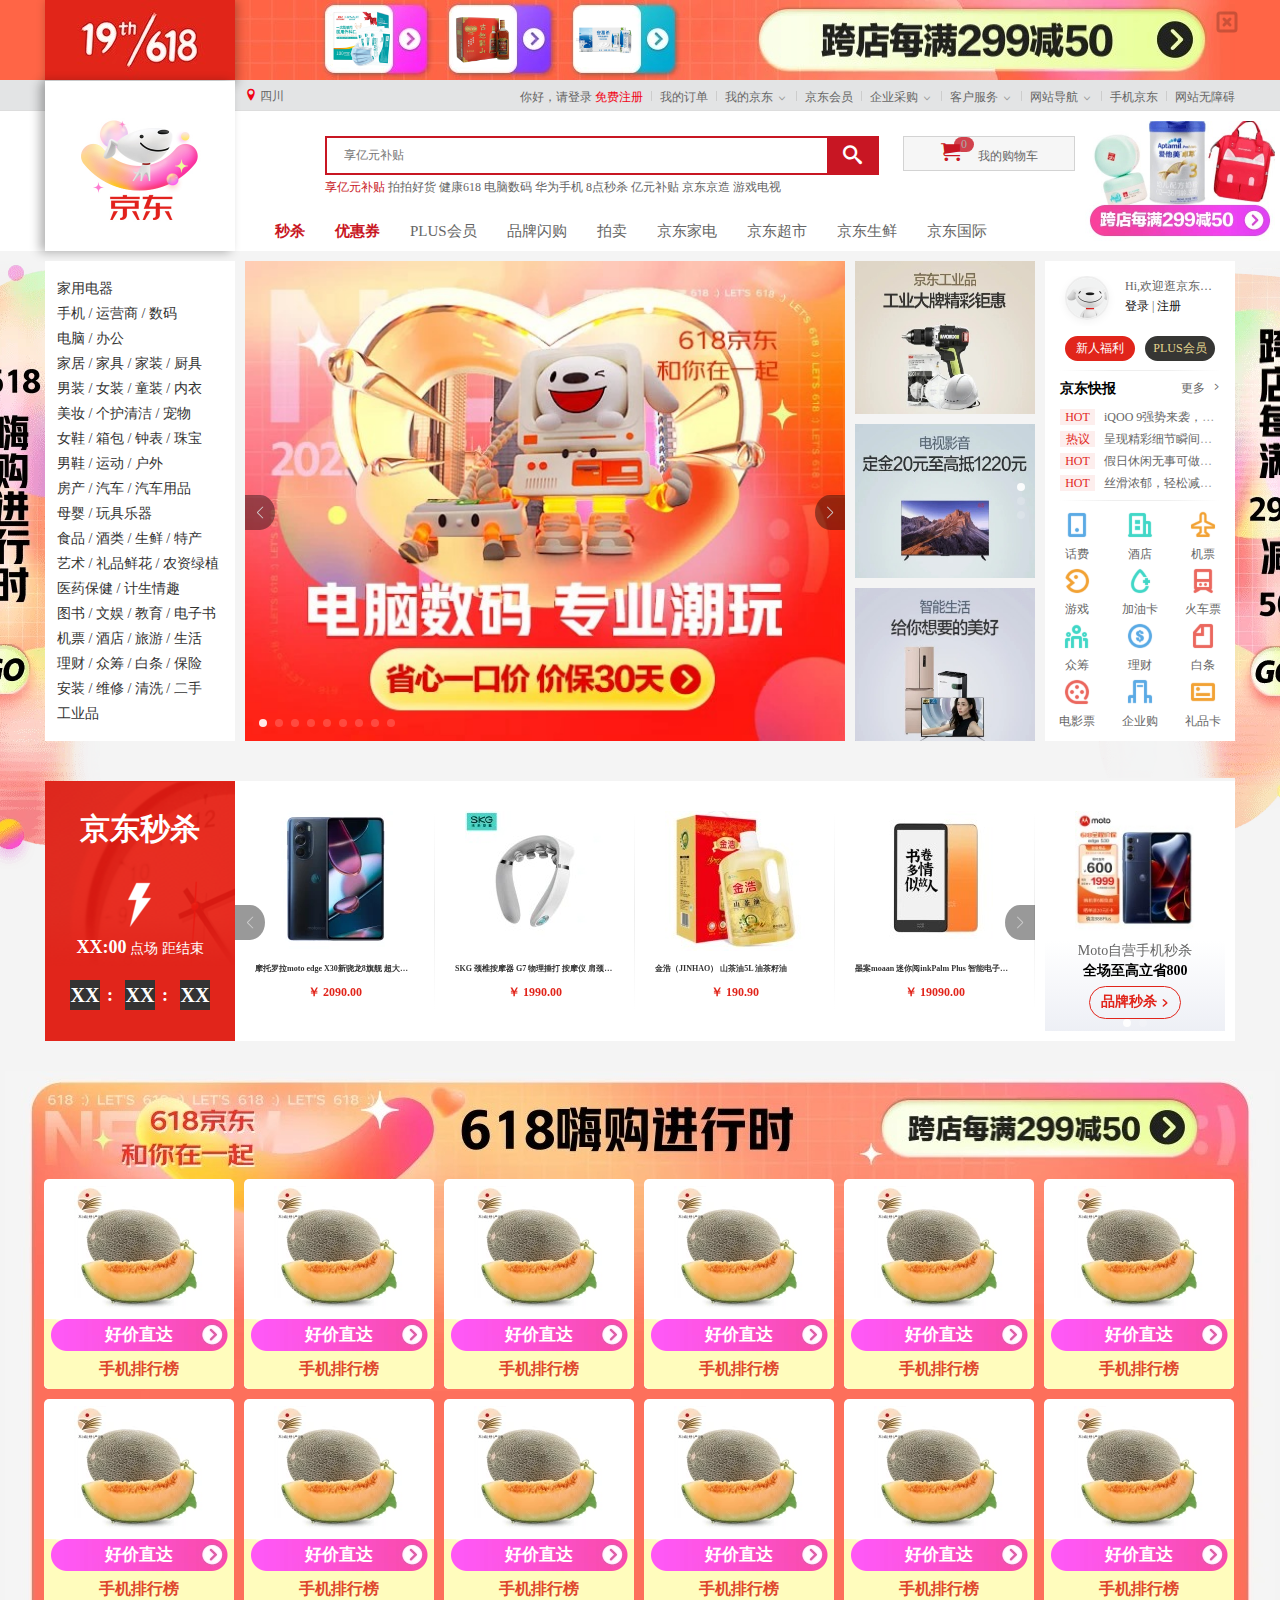
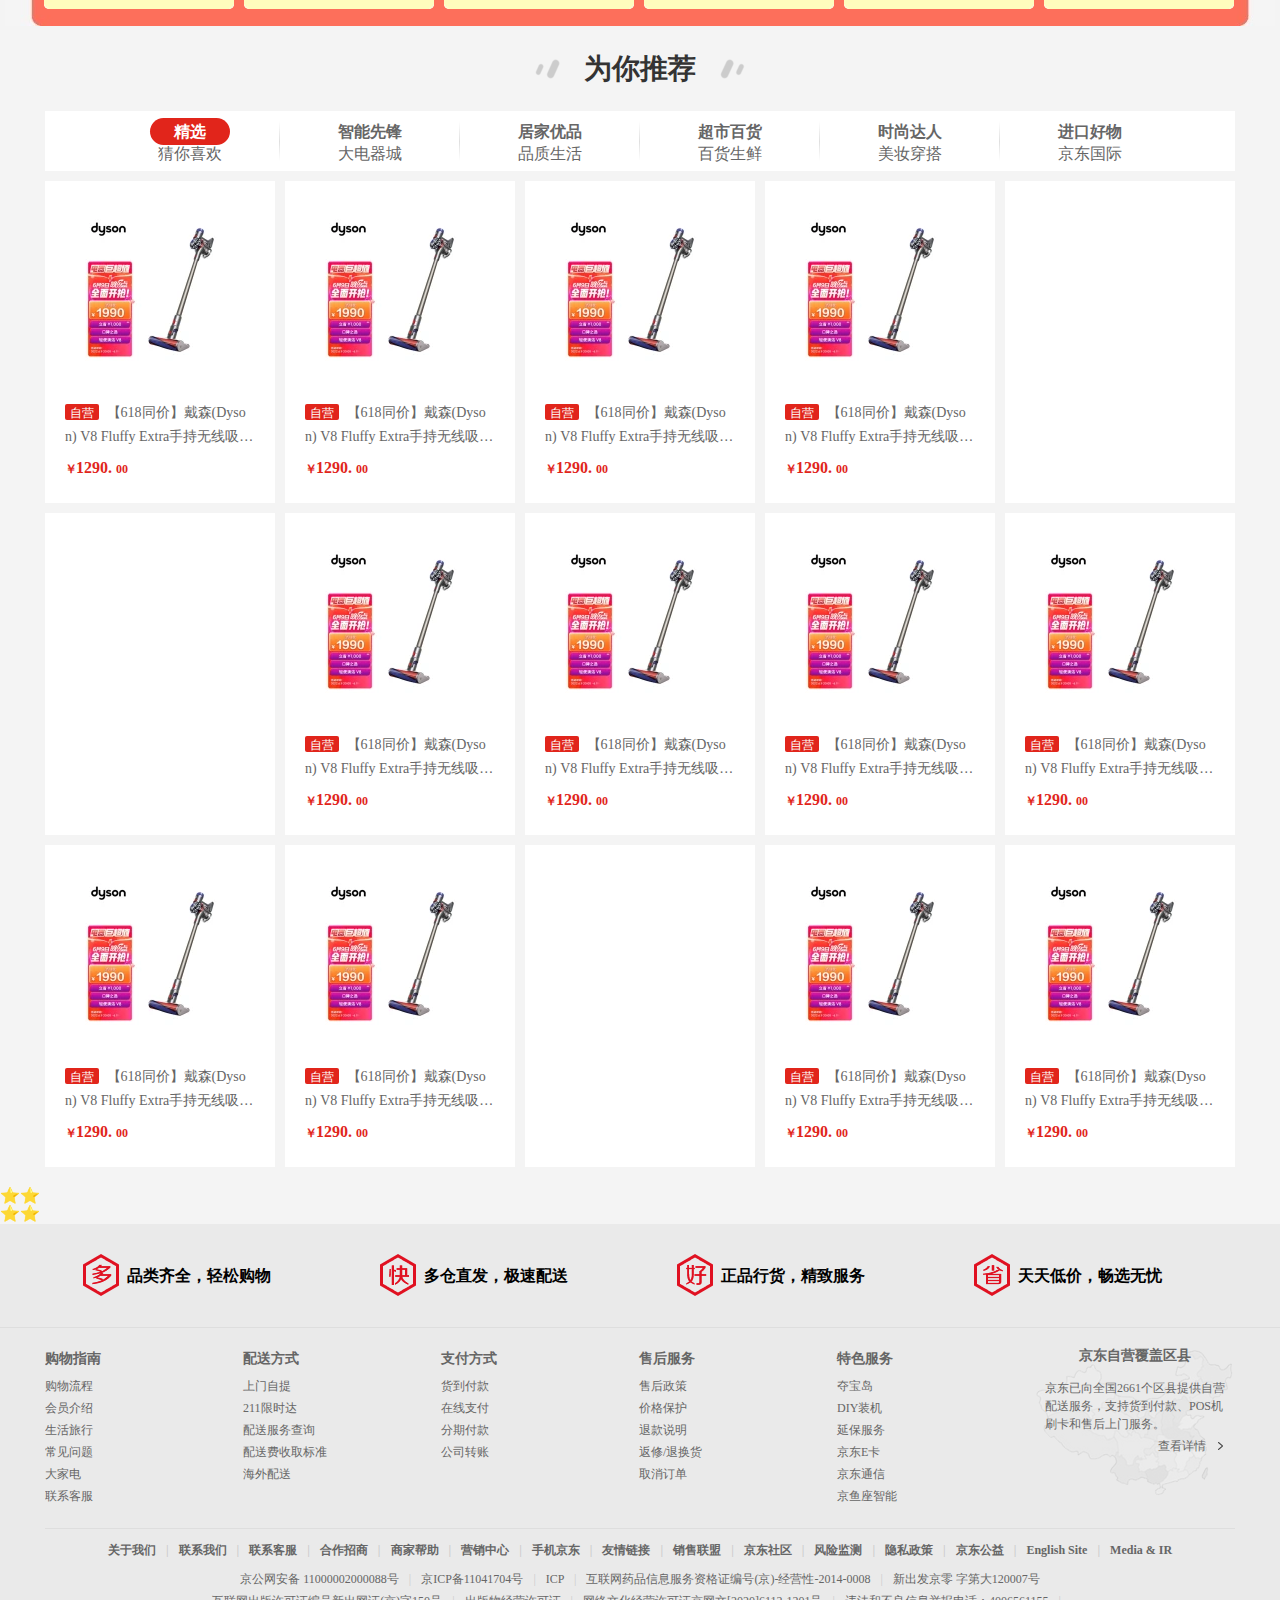
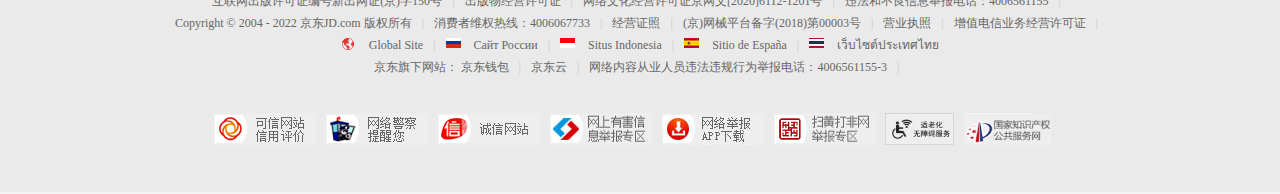
==== commit 0ec694f7: "22/6/12 first" ====
--- a/index.html
+++ b/index.html
@@ -1,1305 +1,1692 @@
-<!DOCTYPE html>
-<html lang="en">
-<head>
-    <meta charset="UTF-8">
-    <meta http-equiv="X-UA-Compatible" content="IE=edge">
-    <meta name="viewport" content="width=device-width, initial-scale=1.0">
-
-    <!--meta 三大标签 方便SEO -->
-    <meta name="description"
-    content="京东JD.COM-专业的综合网上购物商城，为您提供正品低价的购物选择、优质便捷的服务体验。商品来自全球数十万品牌商家，囊括家电、手机、电脑、服装、居家、母婴、美妆、个护、食品、生鲜等丰富品类，满足各种购物需求。"/>
-    <meta name="Keywords" content="网上购物,网上商城,家电,手机,电脑,服装,居家,母婴,美妆,个护,食品,生鲜,京东"/>
-    <title>京东(JD.COM)-正品低价、品质保障、配送及时、轻松购物！</title>
-
-    <!-- icon图标 -->
-    <link rel="shortcut icon" href="favicon.ico" type="image/x-icon">
-
-    <!-- swiper 轮播样式插件 -->
-    <link rel="stylesheet" href="./css/swiper-bundle.min.css"> 
-
-    <!-- swiper 轮播样式 -->
-    <link rel="stylesheet" href="./css/swiper.css">
-
-    <!-- 重置css样式 -->
-    <link rel="stylesheet" href="./css/normalize.css">
-
-    <!-- 基础css样式 含头部+脚部 -->
-    <link rel="stylesheet" href="./css/base.css">
-
-    <!-- 样式 中间部分样式 -->
-    <link rel="stylesheet" href="./css/index.css">
-</head>
-<body>
-    <!-- 头部-----头部---头部--------------- -->
-    <!-- 顶部AD -->
-    <header>
-        <div class="w headerAdBox">
-            <a href="#" class="ad618"><img src="./imgs/icon/fa5e535fa5418164.jpg.jpg" alt=""></a>
-            <div class="headerImgBox">
-                <a href="#"><img class="headerImg" src="./imgs/icon/a43317e2338d5b70.jpg.jpg" alt=""></a>                
-                <a href="#"><img class="headerImg" src="./imgs/icon/5aaa1561N54e5b717.jpg.jpg" alt=""></a>
-                <a href="#"><img class="headerImg" src="./imgs/icon/cee9c75801c934db.jpg.jpg" alt=""></a>                
-            </div>
-            <a href="#">
-                <img src="./imgs/icon/8dd5e3215b672522.png.jpg" alt="">
-            </a>
-            <!-- 待解决-叉叉图片问题 -->
-            <span class="closeHeaderADBtn">
-                <img src="./imgs/icon/x-square.svg" alt="">
-            </span>
-        </div>
-    </header>
-
-    <!-- 顶部导航栏 -->
-    <nav class="shortcut">
-        <div class="w">
-            <ul class="fl city">
-                <li>
-                    <i></i>
-                    <a href="#">四川</a>
-                </li>
-            </ul>
-            <ul class="fr navMenu">
-                <li>
-                    <a href="#">你好，请登录</a>
-                    <a href="#" class="register">免费注册</a> 
-                </li>
-                <li class="space"></li>
-                <li>
-                    <a href="#">我的订单</a>
-                </li>
-                <li class="space"></li>
-                <li>
-                    <a href="#">我的京东</a>
-                    <i></i>
-                </li>
-                <li class="space"></li>
-                <li>
-                    <a href="#">京东会员</a>
-                </li>
-                <li class="space"></li>
-                <li>
-                    <a href="#">企业采购</a>
-                    <i></i>
-                </li>
-                <li class="space"></li>
-                <li>
-                    <a href="#">客户服务</a>
-                    <i></i>
-                </li>
-                <li class="space"></li>
-                <li>
-                    <a href="#">网站导航</a>
-                    <i></i>
-                </li>
-                <li class="space"></li>
-                <li class="moblie">
-                    <a href="#">手机京东</a>
-                    <img src="./imgs/ad/dc4cf353fd96922e.png.jpg" alt="">
-                </li>                
-                <li class="space"></li>
-                <li>
-                    <a href="#">网站无障碍</a>
-                </li>
-            </ul>
-        </div>
-    </nav>
-
-    <!-- 快速导航栏 -->
-    <!-- logo栏+搜索 -->
-    <nav class="middleNav">
-        <div class="w">
-            <div class="logo">
-                <!-- h1 ⭐标签提高权重 便于搜索引擎优化 logo的常用写法 写在h1标签 内 -->
-                <h1>
-                    <a href="#"></a>
-                </h1>
-            </div>
-
-            <div class="searchBox">
-                <input type="text" placeholder="享亿元补贴"><button><i></i></button>
-            </div>
-
-            <div class="shopCar">
-                <i></i>
-                <span>0</span>
-                <a href="#">我的购物车</a>
-            </div>
-
-            <div class="hotwords">
-                <a href="#">享亿元补贴</a>
-                <a href="#">拍拍好货</a>
-                <a href="#">健康618</a>
-                <a href="#">电脑数码</a>
-                <a href="#">华为手机</a>
-                <a href="#">8点秒杀</a>
-                <a href="#">亿元补贴</a>
-                <a href="#">京东京造</a>
-                <a href="#">游戏电视</a> 
-            </div>
-
-            <div class="nvaItem">
-                <ul>
-                    <li><a href="#" class="navItemHotWord">秒杀</a></li>
-                    <li><a href="#" class="navItemHotWord">优惠券</a></li>
-                    <li><a href="#">PLUS会员</a></li>
-                    <li><a href="#">品牌闪购</a></li>
-                    <li><a href="#">拍卖</a></li>
-                    <li><a href="#">京东家电</a></li>
-                    <li><a href="#">京东超市</a></li>
-                    <li><a href="#">京东生鲜</a></li>
-                    <li><a href="#">京东国际</a></li>
-                </ul>
-            </div>
-
-            <div class="superAd">
-                <a href="#"><img src="./imgs/ad/55d4df96361d9572.png (1).jpg" alt=""></a>
-            </div>
-        </div>
-    </nav>
-    <!-- 头部-----头部---头部--------------- -->
-
-
-    <!-- 中间-----中间---中间--------------- -->
-    <main>
-        <!-- 中间 菜单+ 轮播+个人信息  -->
-        <div class="w grid">
-            <div class="gridLeft fl">
-                <ul class="gridMenu" >
-                    <li><a href="#">家用电器</a></li>
-                    <li>          
-                        <a href="#">手机</a>              
-                        <span class="gridMenu_split">/</span> 
-                        <a href="#">运营商</a> 
-                        <span class="gridMenu_split">/</span> 
-                        <a href="#">数码</a>
-                    </li>
-                    <li>
-                        <a href="#">电脑</a> 
-                        <span class="gridMenu_split">/</span> 
-                        <a href="#">办公</a>
-                    </li>
-                    <li>
-                        <a href="#">家居</a> 
-                        <span class="gridMenu_split">/</span>  
-                        <a href="#">家具</a> 
-                        <span class="gridMenu_split">/</span>  
-                        <a href="#">家装</a> 
-                        <span class="gridMenu_split">/</span>  
-                        <a href="#">厨具</a>
-                    </li>
-                    <li>
-                        <a href="#">男装</a> 
-                        <span class="gridMenu_split">/</span>  
-                        <a href="#">女装</a> 
-                        <span class="gridMenu_split">/</span>  
-                        <a href="#">童装</a> 
-                        <span class="gridMenu_split">/</span>  
-                        <a href="#">内衣</a>
-                    </li>
-                    <li>
-                        <a href="#">美妆</a> 
-                        <span class="gridMenu_split">/</span>  
-                        <a href="#">个护清洁</a> 
-                        <span class="gridMenu_split">/</span>  
-                        <a href="#">宠物</a>
-                    </li>
-                    <li>
-                        <a href="#">女鞋</a> 
-                        <span class="gridMenu_split">/</span>  
-                        <a href="#">箱包</a> 
-                        <span class="gridMenu_split">/</span>  
-                        <a href="#">钟表</a> 
-                        <span class="gridMenu_split">/</span>  
-                        <a href="#">珠宝</a>
-                    </li>
-                    <li>
-                        <a href="#">男鞋</a> 
-                        <span class="gridMenu_split">/</span>  
-                        <a href="#">运动</a> 
-                        <span class="gridMenu_split">/</span>  
-                        <a href="#">户外</a>
-                    </li>
-                    <li>
-                        <a href="#">房产</a> 
-                        <span class="gridMenu_split">/</span>  
-                        <a href="#">汽车</a> 
-                        <span class="gridMenu_split">/</span>  
-                        <a href="#">汽车用品</a>
-                    </li>
-                    <li>
-                        <a href="#">母婴</a> 
-                        <span class="gridMenu_split">/</span> 
-                        <a href="#">玩具乐器</a>
-                    </li>
-                    <li>
-                        <a href="#">食品</a>
-                        <span class="gridMenu_split">/</span>
-                        <a href="#">酒类</a>
-                        <span class="gridMenu_split">/</span>
-                        <a href="#">生鲜</a>
-                        <span class="gridMenu_split">/</span>
-                        <a href="#">特产</a> 
-                    </li>
-                    <li>
-                        <a href="#">艺术</a>
-                        <span class="gridMenu_split">/</span>
-                        <a href="#">礼品鲜花</a>
-                        <span class="gridMenu_split">/</span>
-                        <a href="#">农资绿植</a> 
-                    </li>
-                    <li>
-                        <a href="#">医药保健</a>
-                        <span class="gridMenu_split">/</span>
-                        <a href="#">计生情趣</a>
-                     </li>
-                    <li>
-                        <a href="#">图书</a>
-                        <span class="gridMenu_split">/</span>
-                        <a href="#">文娱</a>
-                        <span class="gridMenu_split">/</span>
-                        <a href="#">教育</a>
-                        <span class="gridMenu_split">/</span>
-                        <a href="#">电子书</a>    
-                    </li>
-                    <li>
-                        <a href="#">机票</a>
-                        <span class="gridMenu_split">/</span>
-                        <a href="#">酒店</a>
-                        <span class="gridMenu_split">/</span>
-                        <a href="#">旅游</a>
-                        <span class="gridMenu_split">/</span>
-                        <a href="#">生活</a>    
-                    </li>
-                    <li>
-                        <a href="#">理财</a>
-                        <span class="gridMenu_split">/</span>
-                        <a href="#">众筹</a>
-                        <span class="gridMenu_split">/</span>
-                        <a href="#">白条</a>
-                        <span class="gridMenu_split">/</span>
-                        <a href="#">保险</a>    
-                    </li>
-                    <li>
-                        <a href="#">安装</a>
-                        <span class="gridMenu_split">/</span>
-                        <a href="#">维修</a>
-                        <span class="gridMenu_split">/</span>
-                        <a href="#">清洗</a>
-                        <span class="gridMenu_split">/</span>
-                        <a href="#">二手</a>    
-                    </li>
-                    <li><a href="#">工业品</a></li>
-                </ul>
-            </div>
-
-            <div class="gridCenter fl">
-                <div class="fl big">
-                    <div class="swiper swiperBig">
-                        <div class="swiper-wrapper">
-                            <div class="swiper-slide">
-                                <a href="#">
-                                    <img src="./imgs/ad/f6fdf1aaf46f1f1b.jpg.jpg" alt="图片加载失败">
-                                </a>
-                            </div>
-                            <div class="swiper-slide">
-                                <a href="#">
-                                    <img src="./imgs/ad/2b8c35505ef550ef.jpg.jpg" alt="图片加载失败">
-                                </a>
-                            </div>
-                            <div class="swiper-slide">
-                                <a href="#">
-                                    <img src="./imgs/ad/q (1).jpg" alt="图片加载失败">
-                                </a>
-                            </div>
-                            <div class="swiper-slide">
-                                <a href="#">
-                                    <img src="./imgs/ad/q (2).jpg" alt="图片加载失败">
-                                </a>
-                            </div>
-                            <div class="swiper-slide">
-                                <a href="#">
-                                    <img src="./imgs/ad/q (3).jpg" alt="图片加载失败">
-                                </a>
-                            </div>
-                            <div class="swiper-slide">
-                                <a href="#">
-                                    <img src="./imgs/ad/q (4).jpg" alt="图片加载失败">
-                                </a>
-                            </div>
-                            <div class="swiper-slide">
-                                <a href="#">
-                                    <img src="./imgs/ad/q.jpg" alt="图片加载失败">
-                                </a>
-                            </div>
-                            <div class="swiper-slide">
-                                <a href="#">
-                                    <img src="./imgs/ad/q (5).jpg" alt="图片加载失败">
-                                </a>
-                            </div>
-                            <div class="swiper-slide">
-                                <a href="#">
-                                    <img src="./imgs/ad/4fa861e287409857.jpg.webp" alt="图片加载失败">
-                                </a>
-                            </div>
-                        </div>
-                        <!-- 如果需要分页器 -->
-                        <div class="swiper-pagination"></div>
-                        
-                        <!-- 如果需要导航按钮 -->
-                        <div class="swiper-button-prev"></div>
-                        <div class="swiper-button-next"></div>
-                    </div>
-                </div>
-                <div class="fr small">
-                    <div class="swiper swiperSmall">
-                        <div class="swiper-wrapper">
-                            <!-- 一个轮播div里面含三个图片 -->
-                            <div class="swiper-slide">
-                                <div class="swiper-slide-item">
-                                    <a href="#">
-                                        <img src="./imgs/ad/s1.jpg" alt="图片加载失败">
-                                    </a>
-                                </div>
-                                <div class="swiper-slide-item">
-                                    <a href="#">
-                                        <img src="./imgs/ad/s2.jpg" alt="图片加载失败">
-                                    </a>
-                                </div>
-                                <div class="swiper-slide-item">
-                                    <a href="#">
-                                        <img src="./imgs/ad/s3.jpg" alt="图片加载失败">
-                                    </a>
-                                </div>
-                            </div>
-                            <div class="swiper-slide">
-                                <div class="swiper-slide-item">
-                                    <a href="#">
-                                        <img src="./imgs/ad/s4.jpg" alt="图片加载失败">
-                                    </a>
-                                </div>
-                                <div class="swiper-slide-item">
-                                    <a href="#">
-                                        <img src="./imgs/ad/s5.jpg" alt="图片加载失败">
-                                    </a>
-                                </div>
-                                <div class="swiper-slide-item">
-                                    <a href="#">
-                                        <img src="./imgs/ad/s6.jpg" alt="图片加载失败">
-                                    </a>
-                                </div>
-                            </div>
-                            <div class="swiper-slide">
-                                <div class="swiper-slide-item">
-                                    <a href="#">
-                                        <img src="./imgs/ad/s7.jpg" alt="图片加载失败">
-                                    </a>
-                                </div>
-                                <div class="swiper-slide-item">
-                                    <a href="#">
-                                        <img src="./imgs/ad/s8.jpg" alt="图片加载失败">
-                                    </a>
-                                </div>
-                                <div class="swiper-slide-item">
-                                    <a href="#">
-                                        <img src="./imgs/ad/s9.jpg" alt="图片加载失败">
-                                    </a>
-                                </div>
-                            </div>
-                        </div>
-                        <!-- 如果需要分页器 -->
-                        <div class="swiper-pagination"></div>
-                        
-
-                    </div>
-                </div>
-            </div>
-
-            <div class="gridRight fr">
-                <div class="login">
-                    <div class="loginImgInfo">
-                        Hi,欢迎逛京东商城！<br/>
-                        <a href="#" class="log">登录</a>
-                        <span>|</span>
-                        <a href="#" class="reg">注册</a>
-                        <a href="" class="imgInfo">
-                            <img src="./imgs/icon/JDdog1.png" alt="">
-                        </a>
-                    </div>
-                    <div class="loginBtn">
-                        <a class="fl newUser">新人福利</a>
-                        <a class="fr vip">PLUS会员</a>
-                    </div>                    
-                </div>
-                <!-- 京东 快讯 -->
-                <div class="news">
-                    <div class="newsTilte">
-                        <h5>京东快报</h5>
-                        <a href="#" class="moreNews">
-                            更多
-                            <i></i>
-                        </a>
-                    </div>
-                    <ul class="newsContent">
-                        <li class="contentItem">
-                            <a href="#">
-                                <span class="newTag">HOT</span>
-                                iQOO 9强势来袭，配置拉满带来超多惊喜                                
-                            </a>
-                        </li>
-                        <li class="contentItem">
-                            <a href="#">
-                                <span class="newTag">热议</span>
-                                呈现精彩细节瞬间，三星MiniLED量子点电视值得推
-                            </a>
-                        </li>
-                        <li class="contentItem">
-                            <a href="#">
-                                <span class="newTag">HOT</span>
-                                假日休闲无事可做，巧用vivo X80享受美好瞬间
-                            </a>
-                        </li>
-                        <li class="contentItem">
-                            <a href="#">
-                                <span class="newTag">HOT</span>
-                                丝滑浓郁，轻松减负，蒙牛脱脂纯牛奶乐享惬意时光
-                            </a>
-                        </li>
-                    </ul>
-                </div>
-                <div class="extends">
-                    <ul>
-                        <li>
-                            <a href="">
-                                <i class="extendIcon">
-                                    <img class="showIcon" src="./imgs/icon/fee1.png" alt="">
-                                    <img class="hoverIcon" src="./imgs/icon/fee2.png" alt="">
-                                </i>
-                                <span class="iconTip">话费</span>
-                            </a>
-                        </li>
-                        <li>
-                            <a href="">
-                                <i class="extendIcon">
-                                    <img class="showIcon" src="./imgs/icon/hotel1.png" alt="">
-                                    <img class="hoverIcon" src="./imgs/icon/hotel2.png" alt="">
-                                </i>
-                                <span class="iconTip">酒店</span>
-                            </a>
-                        </li>
-                        <li>
-                            <a href="">
-                                <i class="extendIcon">
-                                    <img class="showIcon" src="./imgs/icon/plane1.png" alt="">
-                                    <img class="hoverIcon" src="./imgs/icon/plane2.png" alt="">
-                                </i>
-                                <span class="iconTip">机票</span>
-                            </a>
-                        </li>
-                        <li>
-                            <a href="">
-                                <i class="extendIcon">
-                                    <img class="showIcon" src="./imgs/icon/game1.png" alt="">
-                                    <img class="hoverIcon" src="./imgs/icon/game2.png" alt="">
-                                </i>
-                                <span class="iconTip">游戏</span>
-                            </a>
-                        </li>
-                        <li>
-                            <a href="">
-                                <i class="extendIcon">
-                                    <img class="showIcon" src="./imgs/icon/health1.png" alt="">
-                                    <img class="hoverIcon" src="./imgs/icon/health2.png" alt="">
-                                </i>
-                                <span class="iconTip">加油卡</span>
-                            </a>
-                        </li>
-                        <li>
-                            <a href="">
-                                <i class="extendIcon">
-                                    <img class="showIcon" src="./imgs/icon/train1.png" alt="">
-                                    <img class="hoverIcon" src="./imgs/icon/train2.png" alt="">
-                                </i>
-                                <span class="iconTip">火车票</span>
-                            </a>
-                        </li>
-                        <li>
-                            <a href="">
-                                <i class="extendIcon">
-                                    <img class="showIcon" src="./imgs/icon/people1.png" alt="">
-                                    <img class="hoverIcon" src="./imgs/icon/people2.png" alt="">
-                                </i>
-                                <span class="iconTip">众筹</span>
-                            </a>
-                        </li>
-                        <li>
-                            <a href="">
-                                <i class="extendIcon">
-                                    <img class="showIcon" src="./imgs/icon/money1.png" alt="">
-                                    <img class="hoverIcon" src="./imgs/icon/money2.png" alt="">
-                                </i>
-                                <span class="iconTip">理财</span>
-                            </a>
-                        </li>
-                        <li>
-                            <a href="">
-                                <i class="extendIcon">
-                                    <img class="showIcon" src="./imgs/icon/doc1.png" alt="">
-                                    <img class="hoverIcon" src="./imgs/icon/doc2.png" alt="">
-                                </i>
-                                <span class="iconTip">白条</span>
-                            </a>
-                        </li>
-                        <li>
-                            <a href="">
-                                <i class="extendIcon">
-                                    <img class="showIcon" src="./imgs/icon/movie1.png" alt="">
-                                    <img class="hoverIcon" src="./imgs/icon/movie2.png" alt="">
-                                </i>
-                                <span class="iconTip">电影票</span>
-                            </a>
-                        </li>
-                        <li>
-                            <a href="">
-                                <i class="extendIcon">
-                                    <img class="showIcon" src="./imgs/icon/company1.png" alt="">
-                                    <img class="hoverIcon" src="./imgs/icon/company2.png" alt="">
-                                </i>
-                                <span class="iconTip">企业购</span>
-                            </a>
-                        </li>
-                        <li>
-                            <a href="">
-                                <i class="extendIcon">
-                                    <img class="showIcon" src="./imgs/icon/card1.png" alt="">
-                                    <img class="hoverIcon" src="./imgs/icon/card2.png" alt="">
-                                </i>
-                                <span class="iconTip">礼品卡</span>
-                            </a>
-                        </li>
-                    </ul>
-                </div>
-            </div>
-        </div>
-
-        <!-- 背景AD -->
-        <div class="gridBgAdBox">
-            <div class="gridBgAd">
-                <a href="" class="adPhoto"></a>
-            </div>
-        </div>
-
-        <!-- 秒杀专场 -->
-        <div class="w hourShopAd">
-            <div class="countDown fl">
-                <h5>京东秒杀</h5>
-                <p> 
-                    <span class="timeCount">XX:00</span>
-                    点场 距结束
-                </p>
-                <div>
-                    <span class="hourCount">XX</span>
-                    <!-- : 用 ::after 做 -->
-                    <span class="minuteCount">XX</span>
-                    <span class="secondCount">XX</span>
-                </div>
-            </div>
-
-            <div class="swiper swiperGoodList fl">
-                <div class="swiper-wrapper">
-                    <div class="swiper-slide">
-                        <a href="#" class="goodItem">
-                            <div title="摩托罗拉moto edge X30新骁龙8旗舰 超大底前后三主摄 10亿色144Hz超感臻彩屏 5G拍照手机 12GB+256GB 秋桐影">
-                                <img src="./imgs/swiper/37b7bf1a51d02120.jpg.webp" alt="图片加载失败">
-                            </div>
-                            <h6>摩托罗拉moto edge X30新骁龙8旗舰 超大底前后三主摄 10亿色144Hz超感臻彩屏 5G拍照手机 12GB+256GB 秋桐影</h6>
-                            <p>
-                                <span>￥</span>
-                                2090.00
-                            </p>
-                        </a>
-                        <a href="#" class="goodItem">
-                            <div title="SKG 颈椎按摩器 G7 物理捶打 按摩仪 肩颈按摩器  迷你便携 热敷 送礼 礼物 ">
-                                <img src="./imgs/swiper/a27ce0555c2def76.jpg.jpg" alt="图片加载失败">
-                            </div>
-                            <h6>SKG 颈椎按摩器 G7 物理捶打 按摩仪 肩颈按摩器  迷你便携 热敷 送礼 礼物 </h6>
-                            <p>
-                                <span>￥</span>
-                                1990.00
-                            </p>
-                        </a>
-                        <a href="#" class="goodItem">
-                            <div title="金浩（JINHAO） 山茶油5L 油茶籽油">
-                                <img src="./imgs/swiper/ea88de63b21d1372.jpg.jpg" alt="图片加载失败">
-                            </div>
-                            <h6>金浩（JINHAO） 山茶油5L 油茶籽油</h6>
-                            <p>
-                                <span>￥</span>
-                                190.90
-                            </p>
-                        </a>
-                        <a href="#" class="goodItem">
-                            <div title="墨案moaan 迷你阅inkPalm Plus 智能电子书阅读器 墨水屏电纸书 5.84英寸 64G 蟹壳黄">
-                                <img src="./imgs/swiper/23d2d3664ef903ac.jpg.jpg" alt="图片加载失败">
-                            </div>
-                            <h6>墨案moaan 迷你阅inkPalm Plus 智能电子书阅读器 墨水屏电纸书 5.84英寸 64G 蟹壳黄</h6>
-                            <p>
-                                <span>￥</span>
-                                19090.00
-                            </p>
-                        </a>
-                    </div>
-                    <div class="swiper-slide">
-                        <a href="#" class="goodItem">
-                            <div title="摩托罗拉moto edge X30新骁龙8旗舰 超大底前后三主摄 10亿色144Hz超感臻彩屏 5G拍照手机 12GB+256GB 秋桐影">
-                                <img src="./imgs/swiper/37b7bf1a51d02120.jpg.webp" alt="图片加载失败">
-                            </div>
-                            <h6>摩托罗拉moto edge X30新骁龙8旗舰 超大底前后三主摄 10亿色144Hz超感臻彩屏 5G拍照手机 12GB+256GB 秋桐影</h6>
-                            <p>
-                                <span>￥</span>
-                                2090.00
-                            </p>
-                        </a>
-                        <a href="#" class="goodItem">
-                            <div title="SKG 颈椎按摩器 G7 物理捶打 按摩仪 肩颈按摩器  迷你便携 热敷 送礼 礼物 ">
-                                <img src="./imgs/swiper/a27ce0555c2def76.jpg.jpg" alt="图片加载失败">
-                            </div>
-                            <h6>SKG 颈椎按摩器 G7 物理捶打 按摩仪 肩颈按摩器  迷你便携 热敷 送礼 礼物 </h6>
-                            <p>
-                                <span>￥</span>
-                                1990.00
-                            </p>
-                        </a>
-                        <a href="#" class="goodItem">
-                            <div title="金浩（JINHAO） 山茶油5L 油茶籽油">
-                                <img src="./imgs/swiper/ea88de63b21d1372.jpg.jpg" alt="图片加载失败">
-                            </div>
-                            <h6>金浩（JINHAO） 山茶油5L 油茶籽油</h6>
-                            <p>
-                                <span>￥</span>
-                                190.90
-                            </p>
-                        </a>
-                        <a href="#" class="goodItem">
-                            <div title="墨案moaan 迷你阅inkPalm Plus 智能电子书阅读器 墨水屏电纸书 5.84英寸 64G 蟹壳黄">
-                                <img src="./imgs/swiper/23d2d3664ef903ac.jpg.jpg" alt="图片加载失败">
-                            </div>
-                            <h6>墨案moaan 迷你阅inkPalm Plus 智能电子书阅读器 墨水屏电纸书 5.84英寸 64G 蟹壳黄</h6>
-                            <p>
-                                <span>￥</span>
-                                19090.00
-                            </p>
-                        </a>
-                    </div>
-                    <div class="swiper-slide">
-                        <a href="#" class="goodItem">
-                            <div title="摩托罗拉moto edge X30新骁龙8旗舰 超大底前后三主摄 10亿色144Hz超感臻彩屏 5G拍照手机 12GB+256GB 秋桐影">
-                                <img src="./imgs/swiper/37b7bf1a51d02120.jpg.webp" alt="图片加载失败">
-                            </div>
-                            <h6>摩托罗拉moto edge X30新骁龙8旗舰 超大底前后三主摄 10亿色144Hz超感臻彩屏 5G拍照手机 12GB+256GB 秋桐影</h6>
-                            <p>
-                                <span>￥</span>
-                                2090.00
-                            </p>
-                        </a>
-                        <a href="#" class="goodItem">
-                            <div title="SKG 颈椎按摩器 G7 物理捶打 按摩仪 肩颈按摩器  迷你便携 热敷 送礼 礼物 ">
-                                <img src="./imgs/swiper/a27ce0555c2def76.jpg.jpg" alt="图片加载失败">
-                            </div>
-                            <h6>SKG 颈椎按摩器 G7 物理捶打 按摩仪 肩颈按摩器  迷你便携 热敷 送礼 礼物 </h6>
-                            <p>
-                                <span>￥</span>
-                                1990.00
-                            </p>
-                        </a>
-                        <a href="#" class="goodItem">
-                            <div title="金浩（JINHAO） 山茶油5L 油茶籽油">
-                                <img src="./imgs/swiper/ea88de63b21d1372.jpg.jpg" alt="图片加载失败">
-                            </div>
-                            <h6>金浩（JINHAO） 山茶油5L 油茶籽油</h6>
-                            <p>
-                                <span>￥</span>
-                                190.90
-                            </p>
-                        </a>
-                        <a href="#" class="goodItem">
-                            <div title="墨案moaan 迷你阅inkPalm Plus 智能电子书阅读器 墨水屏电纸书 5.84英寸 64G 蟹壳黄">
-                                <img src="./imgs/swiper/23d2d3664ef903ac.jpg.jpg" alt="图片加载失败">
-                            </div>
-                            <h6>墨案moaan 迷你阅inkPalm Plus 智能电子书阅读器 墨水屏电纸书 5.84英寸 64G 蟹壳黄</h6>
-                            <p>
-                                <span>￥</span>
-                                19090.00
-                            </p>
-                        </a>
-                    </div>
-                </div>
-                
-                <!-- 如果需要导航按钮 -->
-                <div class="swiper-button-prev"></div>
-                <div class="swiper-button-next"></div>                
-            </div>
-
-            <div class="swiper swiperBrandList fr">
-                <div class="swiper-wrapper">
-                    <div class="swiper-slide">
-                        <div class="brandItem">
-                            <div class="brandImage">
-                                <img src="./imgs/swiper/brand1.jpg" alt="图片加载失败">
-                            </div>
-                            <div class="brandInfo">
-                                <p>Moto自营手机秒杀</p>
-                                <p>全场至高立省800</p>
-                                <div>
-                                    品牌秒杀
-                                    <i></i>
-                                </div>
-                            </div>
-                        </div>
-                    </div>
-                    <div class="swiper-slide">
-                        <div class="brandItem">
-                            <div class="brandImage">
-                                <img src="./imgs/swiper/brand2.jpg" alt="图片加载失败">
-                            </div>
-                            <div class="brandInfo">
-                                <p>全球美酒 痛快畅饮</p>
-                                <p>低至9.9元</p>
-                                <div>
-                                    品类秒杀
-                                    <i></i>
-                                </div>
-                            </div>
-                        </div>
-                    </div>
-                </div>
-                
-                <!-- 如果需要分页器 -->
-                <div class="swiper-pagination"></div>
-            </div>
-        </div>
-
-        <!-- 618 大促 活动楼层  -->
-        <div class="activity618">
-            <div class="activity">
-                <div class="activityGoods">
-                    <div class="activityItem">
-                        <a href="#">
-                            <div class="activityItemImg">
-                                <img src="./imgs/ad/63b306a7116adb73.jpg!cc_130x130.webp" alt="">
-                            </div>
-                            <div class="activityItemInfo">
-                                <div class='activityAd'>
-                                    <img src="./imgs/icon/288c72d11132fb3d.png!cc_190x32.png" alt="">
-                                </div>
-                                <span>好价直达</span>
-                                <p>手机排行榜</p>
-                            </div>
-                        </a>
-                        <a href="#">
-                            <div class="activityItemImg">
-                                <img src="./imgs/ad/63b306a7116adb73.jpg!cc_130x130.webp" alt="">
-                            </div>
-                            <div class="activityItemInfo">
-                                <div class='activityAd'>
-                                    <img src="./imgs/icon/288c72d11132fb3d.png!cc_190x32.png" alt="">
-                                </div>
-                                <span>好价直达</span>
-                                <p>手机排行榜</p>
-                            </div>
-                        </a>
-                        <a href="#">
-                            <div class="activityItemImg">
-                                <img src="./imgs/ad/63b306a7116adb73.jpg!cc_130x130.webp" alt="">
-                            </div>
-                            <div class="activityItemInfo">
-                                <div class='activityAd'>
-                                    <img src="./imgs/icon/288c72d11132fb3d.png!cc_190x32.png" alt="">
-                                </div>
-                                <span>好价直达</span>
-                                <p>手机排行榜</p>
-                            </div>
-                        </a>
-                        <a href="#">
-                            <div class="activityItemImg">
-                                <img src="./imgs/ad/63b306a7116adb73.jpg!cc_130x130.webp" alt="">
-                            </div>
-                            <div class="activityItemInfo">
-                                <div class='activityAd'>
-                                    <img src="./imgs/icon/288c72d11132fb3d.png!cc_190x32.png" alt="">
-                                </div>
-                                <span>好价直达</span>
-                                <p>手机排行榜</p>
-                            </div>
-                        </a>
-                        <a href="#">
-                            <div class="activityItemImg">
-                                <img src="./imgs/ad/63b306a7116adb73.jpg!cc_130x130.webp" alt="">
-                            </div>
-                            <div class="activityItemInfo">
-                                <div class='activityAd'>
-                                    <img src="./imgs/icon/288c72d11132fb3d.png!cc_190x32.png" alt="">
-                                </div>
-                                <span>好价直达</span>
-                                <p>手机排行榜</p>
-                            </div>
-                        </a>
-                        <a href="#">
-                            <div class="activityItemImg">
-                                <img src="./imgs/ad/63b306a7116adb73.jpg!cc_130x130.webp" alt="">
-                            </div>
-                            <div class="activityItemInfo">
-                                <div class='activityAd'>
-                                    <img src="./imgs/icon/288c72d11132fb3d.png!cc_190x32.png" alt="">
-                                </div>
-                                <span>好价直达</span>
-                                <p>手机排行榜</p>
-                            </div>
-                        </a>
-                        <a href="#">
-                            <div class="activityItemImg">
-                                <img src="./imgs/ad/63b306a7116adb73.jpg!cc_130x130.webp" alt="">
-                            </div>
-                            <div class="activityItemInfo">
-                                <div class='activityAd'>
-                                    <img src="./imgs/icon/288c72d11132fb3d.png!cc_190x32.png" alt="">
-                                </div>
-                                <span>好价直达</span>
-                                <p>手机排行榜</p>
-                            </div>
-                        </a>
-                        <a href="#">
-                            <div class="activityItemImg">
-                                <img src="./imgs/ad/63b306a7116adb73.jpg!cc_130x130.webp" alt="">
-                            </div>
-                            <div class="activityItemInfo">
-                                <div class='activityAd'>
-                                    <img src="./imgs/icon/288c72d11132fb3d.png!cc_190x32.png" alt="">
-                                </div>
-                                <span>好价直达</span>
-                                <p>手机排行榜</p>
-                            </div>
-                        </a>
-                        <a href="#">
-                            <div class="activityItemImg">
-                                <img src="./imgs/ad/63b306a7116adb73.jpg!cc_130x130.webp" alt="">
-                            </div>
-                            <div class="activityItemInfo">
-                                <div class='activityAd'>
-                                    <img src="./imgs/icon/288c72d11132fb3d.png!cc_190x32.png" alt="">
-                                </div>
-                                <span>好价直达</span>
-                                <p>手机排行榜</p>
-                            </div>
-                        </a>
-                        <a href="#">
-                            <div class="activityItemImg">
-                                <img src="./imgs/ad/63b306a7116adb73.jpg!cc_130x130.webp" alt="">
-                            </div>
-                            <div class="activityItemInfo">
-                                <div class='activityAd'>
-                                    <img src="./imgs/icon/288c72d11132fb3d.png!cc_190x32.png" alt="">
-                                </div>
-                                <span>好价直达</span>
-                                <p>手机排行榜</p>
-                            </div>
-                        </a>
-                        <a href="#">
-                            <div class="activityItemImg">
-                                <img src="./imgs/ad/63b306a7116adb73.jpg!cc_130x130.webp" alt="">
-                            </div>
-                            <div class="activityItemInfo">
-                                <div class='activityAd'>
-                                    <img src="./imgs/icon/288c72d11132fb3d.png!cc_190x32.png" alt="">
-                                </div>
-                                <span>好价直达</span>
-                                <p>手机排行榜</p>
-                            </div>
-                        </a>
-                        <a href="#">
-                            <div class="activityItemImg">
-                                <img src="./imgs/ad/63b306a7116adb73.jpg!cc_130x130.webp" alt="">
-                            </div>
-                            <div class="activityItemInfo">
-                                <div class='activityAd'>
-                                    <img src="./imgs/icon/288c72d11132fb3d.png!cc_190x32.png" alt="">
-                                </div>
-                                <span>好价直达</span>
-                                <p>手机排行榜</p>
-                            </div>
-                        </a>
-                    </div>
-                </div>
-            </div>
-        </div>
-
-
-        <!-- 为你推荐-- -->
-        <!-- 成列所有商品 内容 会有些长 但固定 -->
-        <div class="recommendBigBox">
-            <div class="w recommendBox">
-                <h3 class="recommendTitle">为你推荐</h3>
-                <div class="activeRouterTitle">
-                    <ul>
-                        <li>
-                            <a href="javascript:void(0)">
-                                <h5 class="activeRecommend">精选</h5>
-                                <p>猜你喜欢</p>
-                                <div class="recommendTitleGap"></div>
-                            </a>
-                        </li>
-                        <li>
-                            <a href="javascript:void(0)">
-                                <h5>智能先锋</h5>
-                                <p>大电器城</p>
-                                <div class="recommendTitleGap"></div>
-                            </a>
-                        </li>
-                        <li>
-                            <a href="javascript:void(0)">
-                                <h5>居家优品</h5>
-                                <p>品质生活</p>
-                                <div class="recommendTitleGap"></div>
-                            </a>
-                        </li>
-                        <li>
-                            <a href="javascript:void(0)">
-                                <h5>超市百货</h5>
-                                <p>百货生鲜</p>
-                                <div class="recommendTitleGap"></div>
-                            </a>
-                        </li>
-                        <li>
-                            <a href="javascript:void(0)">
-                                <h5>时尚达人</h5>
-                                <p>美妆穿搭</p>
-                                <div class="recommendTitleGap"></div>
-                            </a>
-                        </li>
-                        <li>
-                            <a href="javascript:void(0)">
-                                <h5>进口好物</h5>
-                                <p>京东国际</p>
-                                <div class="recommendTitleGap"></div>
-                            </a>
-                        </li>
-                    </ul>
-                </div>
-
-                <!--⭐⭐ 商品 成列  -->
-                <div class="commodityBox">
-                    <ul>
-                        <!-- 五个一组 一行 -->
-                        <li class="commodityItem">
-                            <!-- close btn 默认不显示 -->
-                            <div class="commodityClose">12</div>
-                            <div class="commodityImage">
-                                <img src="imgs/222.webp" alt="图片加载失败">
-                            </div>
-                            <div class="commodityInfo">
-                                <p class="commodityInfoDetail">
-                                    <!-- 自营标识 -->
-                                    <i class="selfSign">自营</i>
-                                    【618同价】戴森(Dyson) V8 Fluffy Extra手持无线吸尘器 除螨 宠物 家庭适用
-                                </p>
-                                <div class="commodityPrice">
-                                    <span>￥</span>
-                                    <span class="int">1290.</span>
-                                    <span class="decimal">00</span>
-                                </div>
-                            </div>
-                            <!-- 找相似 默认不显示 -->
-                            <div class="commodityCompare">
-                                12
-                            </div>
-                        </li>
-                        <li class="commodityItem"></li>
-                        <li class="commodityItem"></li>
-                        <li class="commodityItem"></li>
-                        <!-- 商品广告 -->
-                        <li class="commodityItem commodityAd"></li>
-
-                        <li class="commodityItem"></li>
-                        <li class="commodityItem"></li>
-                        <li class="commodityItem"></li>
-                        <li class="commodityItem"></li>
-                        <!-- 商品广告 -->
-                        <li class="commodityItem commodityAd"></li>
-
-                        <li class="commodityItem"></li>
-                        <li class="commodityItem"></li>
-                        <li class="commodityItem"></li>
-                        <li class="commodityItem"></li>
-                        <!-- 商品广告 -->
-                        <li class="commodityItem commodityAd"></li>
-                    </ul>
-                </div>
-            </div>
-        </div>
-
-
-        <div>⭐⭐</div>
-        <div>⭐⭐</div>
-        <div>⭐⭐</div>
-        <div>⭐⭐</div>
-        <div>⭐⭐</div>
-        <div>⭐⭐</div>
-        <div>⭐⭐</div>
-        <div>⭐⭐</div>
-        <div>⭐⭐</div>
-        <div>⭐⭐</div>
-        <div>⭐⭐</div>
-        <div>⭐⭐</div>
-        
-    </main>
-    <!-- 中间-----中间---中间--------------- -->
-
-
-    <!-- 脚部-----脚部---脚部--------------- -->
-    <footer>
-        <div class="service">
-            <div class="w">
-                <ul>
-                    <li>
-                        <h5><!-- 多 --></h5>
-                        <p>品类齐全，轻松购物</p>
-                    </li>
-                    <li>
-                        <h5><!-- 快 --></h5>
-                        <p>多仓直发，极速配送</p>
-                    </li>
-                    <li>
-                        <h5><!-- 好 --></h5>
-                        <p>正品行货，精致服务</p>
-                    </li>
-                    <li>
-                        <h5><!-- 省 --></h5>
-                        <p>天天低价，畅选无忧</p>
-                    </li>
-                </ul>
-            </div>
-        </div>
-
-        <div class="w help">
-            <div class="fl">
-                <div class='helpItem'>
-                    <dl>
-                        <dt>购物指南</dt>
-                        <dd><a href="#">购物流程</a></dd>
-                        <dd><a href="#">会员介绍</a></dd>
-                        <dd><a href="#">生活旅行</a></dd>
-                        <dd><a href="#">常见问题</a></dd>
-                        <dd><a href="#">大家电</a></dd>
-                        <dd><a href="#">联系客服</a></dd>
-                    </dl>
-                </div>
-                <div class='helpItem'>
-                    <dl>
-                        <dt>配送方式</dt>
-                        <dd><a href="#">上门自提</a></dd>
-                        <dd><a href="#">211限时达</a></dd>
-                        <dd><a href="#">配送服务查询</a></dd>
-                        <dd><a href="#">配送费收取标准</a></dd>
-                        <dd><a href="#">海外配送</a></dd>
-                    </dl>
-                </div>
-                <div class='helpItem'>
-                    <dl>
-                        <dt>支付方式</dt>
-                        <dd><a href="#">货到付款</a></dd>
-                        <dd><a href="#">在线支付</a></dd>
-                        <dd><a href="#">分期付款</a></dd>
-                        <dd><a href="#">公司转账</a></dd>
-                    </dl>
-                </div>
-                <div class='helpItem'>
-                    <dl>
-                        <dt>售后服务</dt>
-                        <dd><a href="#">售后政策</a></dd>
-                        <dd><a href="#">价格保护</a></dd>
-                        <dd><a href="#">退款说明</a></dd>
-                        <dd><a href="#">返修</a>/退换货</dd>
-                        <dd><a href="#">取消订单</a></dd>
-                    </dl>
-                </div>
-                <div class='helpItem'>
-                    <dl>
-                        <dt>特色服务</dt>
-                        <dd><a href="#">夺宝岛</a></dd>
-                        <dd><a href="#">DIY装机</a></dd>
-                        <dd><a href="#">延保服务</a></dd>
-                        <dd><a href="#">京东E卡</a></dd>
-                        <dd><a href="#">京东通信</a></dd>
-                        <dd><a href="#">京鱼座智能</a></dd>
-                    </dl>
-                </div>
-            </div>
-            <div class="fr">
-                <div class="helpAera">
-                    <h5>京东自营覆盖区县</h5>
-                    <div class="helpAeraInfo">
-                        <p>
-                            京东已向全国2661个区县提供自营配送服务，支持货到付款、POS机刷卡和售后上门服务。
-                        </p>
-                        <p>
-                            <a href="#">查看详情</a>
-                            <img class="ctrl1" src="./font/ctrl.svg" alt="">
-                        </p>
-                    </div>
-                </div>
-            </div>
-        </div>
-
-        <div class="w copyRight">
-            <p class="copyRightLink">
-                <a href="#">关于我们</a>
-                <span class="copyright_split">|</span>
-                <a href="#">联系我们</a>
-                <span class="copyright_split">|</span>
-                <a href="#">联系客服</a>
-                <span class="copyright_split">|</span>
-                <a href="#">合作招商</a>
-                <span class="copyright_split">|</span>
-                <a href="#">商家帮助</a>
-                <span class="copyright_split">|</span>
-                <a href="#">营销中心</a>
-                <span class="copyright_split">|</span>
-                <a href="#">手机京东</a>
-                <span class="copyright_split">|</span>
-                <a href="#">友情链接</a>
-                <span class="copyright_split">|</span>
-                <a href="#">销售联盟</a>
-                <span class="copyright_split">|</span>
-                <a href="#">京东社区</a>
-                <span class="copyright_split">|</span>
-                <a href="#">风险监测</a>
-                <span class="copyright_split">|</span>
-                <a href="#">隐私政策</a>
-                <span class="copyright_split">|</span>
-                <a href="#">京东公益</a>
-                <span class="copyright_split">|</span>
-                <a href="#">English Site</a>
-                <span class="copyright_split">|</span>
-                <a href="#">Media & IR</a>
-            </p>
-
-            <div class='copyRightInfo'>
-                <div>
-                    <p>
-                        <a href="#">京公网安备 11000002000088号</a>
-                        <span class="copyright_split">|</span>
-                        <a href="#">京ICP备11041704号</a>
-                        <span class="copyright_split">|</span>
-                        <a href="#">ICP</a>
-                        <span class="copyright_split">|</span>
-                        <a href="#">互联网药品信息服务资格证编号(京)-经营性-2014-0008</a>
-                        <span class="copyright_split">|</span>
-                        <a href="#">新出发京零 字第大120007号</a>
-                    </p>
-                    <p>
-                        <a href="#">互联网出版许可证编号新出网证(京)字150号</a>
-                        <span class="copyright_split">|</span>
-                        <a href="#">出版物经营许可证</a>
-                        <span class="copyright_split">|</span>
-                        <a href="#">网络文化经营许可证京网文[2020]6112-1201号</a>
-                        <span class="copyright_split">|</span>
-                        <a href="#">违法和不良信息举报电话：4006561155</a>
-                        <span class="copyright_split">|</span>
-                    </p>
-                    <p>
-                        <a href="#">Copyright © 2004 - 2022  京东JD.com 版权所有</a>
-                        <span class="copyright_split">|</span>
-                        <a href="#">消费者维权热线：4006067733</a>
-                        <span class="copyright_split">|</span>
-                        <a href="#">经营证照</a>
-                        <span class="copyright_split">|</span>
-                        <a href="#">(京)网械平台备字(2018)第00003号</a>
-                        <span class="copyright_split">|</span>
-                        <a href="#">营业执照</a>
-                        <span class="copyright_split">|</span>
-                        <a href="#">增值电信业务经营许可证</a>
-                        <span class="copyright_split">|</span>
-                    </p>
-                </div>
-
-                <div class="overseaLink">
-                    <p>
-                        <a href="#">
-                            <i class="global"></i>
-                            Global Site
-                        </a>
-                        <span class="copyright_split">|</span>
-                        <a href="#">
-                            <i class="rissa"></i>
-                            Сайт России
-                        </a>
-                        <span class="copyright_split">|</span>
-                        <a href="#">
-                            <i class="Indonesia"></i>
-                            Situs Indonesia
-                        </a>
-                        <span class="copyright_split">|</span>
-                        <a href="#">
-                            <i class="spain"></i>
-                            Sitio de España
-                        </a>
-                        <span class="copyright_split">|</span>
-                        <a href="#">
-                            <i class="thailand"></i>
-                            เว็บไซต์ประเทศไทย
-                        </a>
-                    </p>
-                </div>   
-
-                <div>
-                    <p>
-                        <a href="#">京东旗下网站： 京东钱包</a>
-                        <span class="copyright_split">|</span>
-                        <a href="#">京东云</a>
-                        <span class="copyright_split">|</span>
-                        <a href="#">网络内容从业人员违法违规行为举报电话：4006561155-3</a>
-                        <span class="copyright_split">|</span>
-                    </p>
-                </div>
-            </div>
-
-            <!-- 链接图片栏 -->
-            <p class="copyAuth">
-                <a href="#"></a>
-                <a href="#"></a>
-                <a href="#"></a>
-                <a href="#"></a>
-                <a href="#"></a>
-                <a href="#"></a>
-                <a href="#"></a>
-                <a href="#"></a>
-            </p>
-
-
-        </div>
-    </footer>
-    <!-- 脚部-----脚部---脚部--------------- -->
-
-    <!-- swiper 插件 -->
-    <script src="./JS/swiper-bundle.min.js"></script>
-    <script src="./JS/swiper.js"></script>
-</body>
-</html>
-
-<!-- <span class="copyright_split">|</span> -->
-<!-- 
-
-精选
-猜你喜欢
-智能先锋
-大电器城
-居家优品
-品质生活
-超市百货
-百货生鲜
-时尚达人
-美妆穿搭
-进口好物
-京东国际
-
+<!DOCTYPE html>
+<html lang="en">
+<head>
+    <meta charset="UTF-8">
+    <meta http-equiv="X-UA-Compatible" content="IE=edge">
+    <meta name="viewport" content="width=device-width, initial-scale=1.0">
+
+    <!--meta 三大标签 方便SEO -->
+    <meta name="description"
+    content="京东JD.COM-专业的综合网上购物商城，为您提供正品低价的购物选择、优质便捷的服务体验。商品来自全球数十万品牌商家，囊括家电、手机、电脑、服装、居家、母婴、美妆、个护、食品、生鲜等丰富品类，满足各种购物需求。"/>
+    <meta name="Keywords" content="网上购物,网上商城,家电,手机,电脑,服装,居家,母婴,美妆,个护,食品,生鲜,京东"/>
+    <title>京东(JD.COM)-正品低价、品质保障、配送及时、轻松购物！</title>
+
+    <!-- icon图标 -->
+    <link rel="shortcut icon" href="favicon.ico" type="image/x-icon">
+
+    <!-- swiper 轮播样式插件 -->
+    <link rel="stylesheet" href="./css/swiper-bundle.min.css"> 
+
+    <!-- swiper 轮播样式 -->
+    <link rel="stylesheet" href="./css/swiper.css">
+
+    <!-- 重置css样式 -->
+    <link rel="stylesheet" href="./css/normalize.css">
+
+    <!-- 基础css样式 含头部+脚部 -->
+    <link rel="stylesheet" href="./css/base.css">
+
+    <!-- 样式 中间部分样式 -->
+    <link rel="stylesheet" href="./css/index.css">
+</head>
+<body>
+    <!-- 头部-----头部---头部--------------- -->
+    <!-- 顶部AD -->
+    <header>
+        <div class="w headerAdBox">
+            <a href="#" class="ad618"><img src="./imgs/icon/fa5e535fa5418164.jpg.jpg" alt=""></a>
+            <div class="headerImgBox">
+                <a href="#"><img class="headerImg" src="./imgs/icon/a43317e2338d5b70.jpg.jpg" alt=""></a>                
+                <a href="#"><img class="headerImg" src="./imgs/icon/5aaa1561N54e5b717.jpg.jpg" alt=""></a>
+                <a href="#"><img class="headerImg" src="./imgs/icon/cee9c75801c934db.jpg.jpg" alt=""></a>                
+            </div>
+            <a href="#">
+                <img src="./imgs/icon/8dd5e3215b672522.png.jpg" alt="">
+            </a>
+            <!-- 待解决-叉叉图片问题 -->
+            <span class="closeHeaderADBtn">
+                <img src="./imgs/icon/x-square.svg" alt="">
+            </span>
+        </div>
+    </header>
+
+    <!-- 顶部导航栏 -->
+    <nav class="shortcut">
+        <div class="w">
+            <ul class="fl city">
+                <li>
+                    <i></i>
+                    <a href="#">四川</a>
+                </li>
+            </ul>
+            <ul class="fr navMenu">
+                <li>
+                    <a href="#">你好，请登录</a>
+                    <a href="#" class="register">免费注册</a> 
+                </li>
+                <li class="space"></li>
+                <li>
+                    <a href="#">我的订单</a>
+                </li>
+                <li class="space"></li>
+                <li>
+                    <a href="#">我的京东</a>
+                    <i></i>
+                </li>
+                <li class="space"></li>
+                <li>
+                    <a href="#">京东会员</a>
+                </li>
+                <li class="space"></li>
+                <li>
+                    <a href="#">企业采购</a>
+                    <i></i>
+                </li>
+                <li class="space"></li>
+                <li>
+                    <a href="#">客户服务</a>
+                    <i></i>
+                </li>
+                <li class="space"></li>
+                <li>
+                    <a href="#">网站导航</a>
+                    <i></i>
+                </li>
+                <li class="space"></li>
+                <li class="moblie">
+                    <a href="#">手机京东</a>
+                    <img src="./imgs/ad/dc4cf353fd96922e.png.jpg" alt="">
+                </li>                
+                <li class="space"></li>
+                <li>
+                    <a href="#">网站无障碍</a>
+                </li>
+            </ul>
+        </div>
+    </nav>
+
+    <!-- 快速导航栏 -->
+    <!-- logo栏+搜索 -->
+    <nav class="middleNav">
+        <div class="w">
+            <div class="logo">
+                <!-- h1 ⭐标签提高权重 便于搜索引擎优化 logo的常用写法 写在h1标签 内 -->
+                <h1>
+                    <a href="#"></a>
+                </h1>
+            </div>
+
+            <div class="searchBox">
+                <input type="text" placeholder="享亿元补贴"><button><i></i></button>
+            </div>
+
+            <div class="shopCar">
+                <i></i>
+                <span>0</span>
+                <a href="#">我的购物车</a>
+            </div>
+
+            <div class="hotwords">
+                <a href="#">享亿元补贴</a>
+                <a href="#">拍拍好货</a>
+                <a href="#">健康618</a>
+                <a href="#">电脑数码</a>
+                <a href="#">华为手机</a>
+                <a href="#">8点秒杀</a>
+                <a href="#">亿元补贴</a>
+                <a href="#">京东京造</a>
+                <a href="#">游戏电视</a> 
+            </div>
+
+            <div class="nvaItem">
+                <ul>
+                    <li><a href="#" class="navItemHotWord">秒杀</a></li>
+                    <li><a href="#" class="navItemHotWord">优惠券</a></li>
+                    <li><a href="#">PLUS会员</a></li>
+                    <li><a href="#">品牌闪购</a></li>
+                    <li><a href="#">拍卖</a></li>
+                    <li><a href="#">京东家电</a></li>
+                    <li><a href="#">京东超市</a></li>
+                    <li><a href="#">京东生鲜</a></li>
+                    <li><a href="#">京东国际</a></li>
+                </ul>
+            </div>
+
+            <div class="superAd">
+                <a href="#"><img src="./imgs/ad/55d4df96361d9572.png (1).jpg" alt=""></a>
+            </div>
+        </div>
+    </nav>
+    <!-- 头部-----头部---头部--------------- -->
+
+
+    <!-- 中间-----中间---中间--------------- -->
+    <main>
+        <!-- 中间 菜单+ 轮播+个人信息  -->
+        <div class="w grid">
+            <div class="gridLeft fl">
+                <ul class="gridMenu" >
+                    <li><a href="#">家用电器</a></li>
+                    <li>          
+                        <a href="#">手机</a>              
+                        <span class="gridMenu_split">/</span> 
+                        <a href="#">运营商</a> 
+                        <span class="gridMenu_split">/</span> 
+                        <a href="#">数码</a>
+                    </li>
+                    <li>
+                        <a href="#">电脑</a> 
+                        <span class="gridMenu_split">/</span> 
+                        <a href="#">办公</a>
+                    </li>
+                    <li>
+                        <a href="#">家居</a> 
+                        <span class="gridMenu_split">/</span>  
+                        <a href="#">家具</a> 
+                        <span class="gridMenu_split">/</span>  
+                        <a href="#">家装</a> 
+                        <span class="gridMenu_split">/</span>  
+                        <a href="#">厨具</a>
+                    </li>
+                    <li>
+                        <a href="#">男装</a> 
+                        <span class="gridMenu_split">/</span>  
+                        <a href="#">女装</a> 
+                        <span class="gridMenu_split">/</span>  
+                        <a href="#">童装</a> 
+                        <span class="gridMenu_split">/</span>  
+                        <a href="#">内衣</a>
+                    </li>
+                    <li>
+                        <a href="#">美妆</a> 
+                        <span class="gridMenu_split">/</span>  
+                        <a href="#">个护清洁</a> 
+                        <span class="gridMenu_split">/</span>  
+                        <a href="#">宠物</a>
+                    </li>
+                    <li>
+                        <a href="#">女鞋</a> 
+                        <span class="gridMenu_split">/</span>  
+                        <a href="#">箱包</a> 
+                        <span class="gridMenu_split">/</span>  
+                        <a href="#">钟表</a> 
+                        <span class="gridMenu_split">/</span>  
+                        <a href="#">珠宝</a>
+                    </li>
+                    <li>
+                        <a href="#">男鞋</a> 
+                        <span class="gridMenu_split">/</span>  
+                        <a href="#">运动</a> 
+                        <span class="gridMenu_split">/</span>  
+                        <a href="#">户外</a>
+                    </li>
+                    <li>
+                        <a href="#">房产</a> 
+                        <span class="gridMenu_split">/</span>  
+                        <a href="#">汽车</a> 
+                        <span class="gridMenu_split">/</span>  
+                        <a href="#">汽车用品</a>
+                    </li>
+                    <li>
+                        <a href="#">母婴</a> 
+                        <span class="gridMenu_split">/</span> 
+                        <a href="#">玩具乐器</a>
+                    </li>
+                    <li>
+                        <a href="#">食品</a>
+                        <span class="gridMenu_split">/</span>
+                        <a href="#">酒类</a>
+                        <span class="gridMenu_split">/</span>
+                        <a href="#">生鲜</a>
+                        <span class="gridMenu_split">/</span>
+                        <a href="#">特产</a> 
+                    </li>
+                    <li>
+                        <a href="#">艺术</a>
+                        <span class="gridMenu_split">/</span>
+                        <a href="#">礼品鲜花</a>
+                        <span class="gridMenu_split">/</span>
+                        <a href="#">农资绿植</a> 
+                    </li>
+                    <li>
+                        <a href="#">医药保健</a>
+                        <span class="gridMenu_split">/</span>
+                        <a href="#">计生情趣</a>
+                     </li>
+                    <li>
+                        <a href="#">图书</a>
+                        <span class="gridMenu_split">/</span>
+                        <a href="#">文娱</a>
+                        <span class="gridMenu_split">/</span>
+                        <a href="#">教育</a>
+                        <span class="gridMenu_split">/</span>
+                        <a href="#">电子书</a>    
+                    </li>
+                    <li>
+                        <a href="#">机票</a>
+                        <span class="gridMenu_split">/</span>
+                        <a href="#">酒店</a>
+                        <span class="gridMenu_split">/</span>
+                        <a href="#">旅游</a>
+                        <span class="gridMenu_split">/</span>
+                        <a href="#">生活</a>    
+                    </li>
+                    <li>
+                        <a href="#">理财</a>
+                        <span class="gridMenu_split">/</span>
+                        <a href="#">众筹</a>
+                        <span class="gridMenu_split">/</span>
+                        <a href="#">白条</a>
+                        <span class="gridMenu_split">/</span>
+                        <a href="#">保险</a>    
+                    </li>
+                    <li>
+                        <a href="#">安装</a>
+                        <span class="gridMenu_split">/</span>
+                        <a href="#">维修</a>
+                        <span class="gridMenu_split">/</span>
+                        <a href="#">清洗</a>
+                        <span class="gridMenu_split">/</span>
+                        <a href="#">二手</a>    
+                    </li>
+                    <li><a href="#">工业品</a></li>
+                </ul>
+            </div>
+
+            <div class="gridCenter fl">
+                <div class="fl big">
+                    <div class="swiper swiperBig">
+                        <div class="swiper-wrapper">
+                            <div class="swiper-slide">
+                                <a href="#">
+                                    <img src="./imgs/ad/f6fdf1aaf46f1f1b.jpg.jpg" alt="图片加载失败">
+                                </a>
+                            </div>
+                            <div class="swiper-slide">
+                                <a href="#">
+                                    <img src="./imgs/ad/2b8c35505ef550ef.jpg.jpg" alt="图片加载失败">
+                                </a>
+                            </div>
+                            <div class="swiper-slide">
+                                <a href="#">
+                                    <img src="./imgs/ad/q (1).jpg" alt="图片加载失败">
+                                </a>
+                            </div>
+                            <div class="swiper-slide">
+                                <a href="#">
+                                    <img src="./imgs/ad/q (2).jpg" alt="图片加载失败">
+                                </a>
+                            </div>
+                            <div class="swiper-slide">
+                                <a href="#">
+                                    <img src="./imgs/ad/q (3).jpg" alt="图片加载失败">
+                                </a>
+                            </div>
+                            <div class="swiper-slide">
+                                <a href="#">
+                                    <img src="./imgs/ad/q (4).jpg" alt="图片加载失败">
+                                </a>
+                            </div>
+                            <div class="swiper-slide">
+                                <a href="#">
+                                    <img src="./imgs/ad/q.jpg" alt="图片加载失败">
+                                </a>
+                            </div>
+                            <div class="swiper-slide">
+                                <a href="#">
+                                    <img src="./imgs/ad/q (5).jpg" alt="图片加载失败">
+                                </a>
+                            </div>
+                            <div class="swiper-slide">
+                                <a href="#">
+                                    <img src="./imgs/ad/4fa861e287409857.jpg.webp" alt="图片加载失败">
+                                </a>
+                            </div>
+                        </div>
+                        <!-- 如果需要分页器 -->
+                        <div class="swiper-pagination"></div>
+                        
+                        <!-- 如果需要导航按钮 -->
+                        <div class="swiper-button-prev"></div>
+                        <div class="swiper-button-next"></div>
+                    </div>
+                </div>
+                <div class="fr small">
+                    <div class="swiper swiperSmall">
+                        <div class="swiper-wrapper">
+                            <!-- 一个轮播div里面含三个图片 -->
+                            <div class="swiper-slide">
+                                <div class="swiper-slide-item">
+                                    <a href="#">
+                                        <img src="./imgs/ad/s1.jpg" alt="图片加载失败">
+                                    </a>
+                                </div>
+                                <div class="swiper-slide-item">
+                                    <a href="#">
+                                        <img src="./imgs/ad/s2.jpg" alt="图片加载失败">
+                                    </a>
+                                </div>
+                                <div class="swiper-slide-item">
+                                    <a href="#">
+                                        <img src="./imgs/ad/s3.jpg" alt="图片加载失败">
+                                    </a>
+                                </div>
+                            </div>
+                            <div class="swiper-slide">
+                                <div class="swiper-slide-item">
+                                    <a href="#">
+                                        <img src="./imgs/ad/s4.jpg" alt="图片加载失败">
+                                    </a>
+                                </div>
+                                <div class="swiper-slide-item">
+                                    <a href="#">
+                                        <img src="./imgs/ad/s5.jpg" alt="图片加载失败">
+                                    </a>
+                                </div>
+                                <div class="swiper-slide-item">
+                                    <a href="#">
+                                        <img src="./imgs/ad/s6.jpg" alt="图片加载失败">
+                                    </a>
+                                </div>
+                            </div>
+                            <div class="swiper-slide">
+                                <div class="swiper-slide-item">
+                                    <a href="#">
+                                        <img src="./imgs/ad/s7.jpg" alt="图片加载失败">
+                                    </a>
+                                </div>
+                                <div class="swiper-slide-item">
+                                    <a href="#">
+                                        <img src="./imgs/ad/s8.jpg" alt="图片加载失败">
+                                    </a>
+                                </div>
+                                <div class="swiper-slide-item">
+                                    <a href="#">
+                                        <img src="./imgs/ad/s9.jpg" alt="图片加载失败">
+                                    </a>
+                                </div>
+                            </div>
+                        </div>
+                        <!-- 如果需要分页器 -->
+                        <div class="swiper-pagination"></div>
+                        
+
+                    </div>
+                </div>
+            </div>
+
+            <div class="gridRight fr">
+                <div class="login">
+                    <div class="loginImgInfo">
+                        Hi,欢迎逛京东商城！<br/>
+                        <a href="#" class="log">登录</a>
+                        <span>|</span>
+                        <a href="#" class="reg">注册</a>
+                        <a href="" class="imgInfo">
+                            <img src="./imgs/icon/JDdog1.png" alt="">
+                        </a>
+                    </div>
+                    <div class="loginBtn">
+                        <a class="fl newUser">新人福利</a>
+                        <a class="fr vip">PLUS会员</a>
+                    </div>                    
+                </div>
+                <!-- 京东 快讯 -->
+                <div class="news">
+                    <div class="newsTilte">
+                        <h5>京东快报</h5>
+                        <a href="#" class="moreNews">
+                            更多
+                            <i></i>
+                        </a>
+                    </div>
+                    <ul class="newsContent">
+                        <li class="contentItem">
+                            <a href="#">
+                                <span class="newTag">HOT</span>
+                                iQOO 9强势来袭，配置拉满带来超多惊喜                                
+                            </a>
+                        </li>
+                        <li class="contentItem">
+                            <a href="#">
+                                <span class="newTag">热议</span>
+                                呈现精彩细节瞬间，三星MiniLED量子点电视值得推
+                            </a>
+                        </li>
+                        <li class="contentItem">
+                            <a href="#">
+                                <span class="newTag">HOT</span>
+                                假日休闲无事可做，巧用vivo X80享受美好瞬间
+                            </a>
+                        </li>
+                        <li class="contentItem">
+                            <a href="#">
+                                <span class="newTag">HOT</span>
+                                丝滑浓郁，轻松减负，蒙牛脱脂纯牛奶乐享惬意时光
+                            </a>
+                        </li>
+                    </ul>
+                </div>
+                <div class="extends">
+                    <ul>
+                        <li>
+                            <a href="">
+                                <i class="extendIcon">
+                                    <img class="showIcon" src="./imgs/icon/fee1.png" alt="">
+                                    <img class="hoverIcon" src="./imgs/icon/fee2.png" alt="">
+                                </i>
+                                <span class="iconTip">话费</span>
+                            </a>
+                        </li>
+                        <li>
+                            <a href="">
+                                <i class="extendIcon">
+                                    <img class="showIcon" src="./imgs/icon/hotel1.png" alt="">
+                                    <img class="hoverIcon" src="./imgs/icon/hotel2.png" alt="">
+                                </i>
+                                <span class="iconTip">酒店</span>
+                            </a>
+                        </li>
+                        <li>
+                            <a href="">
+                                <i class="extendIcon">
+                                    <img class="showIcon" src="./imgs/icon/plane1.png" alt="">
+                                    <img class="hoverIcon" src="./imgs/icon/plane2.png" alt="">
+                                </i>
+                                <span class="iconTip">机票</span>
+                            </a>
+                        </li>
+                        <li>
+                            <a href="">
+                                <i class="extendIcon">
+                                    <img class="showIcon" src="./imgs/icon/game1.png" alt="">
+                                    <img class="hoverIcon" src="./imgs/icon/game2.png" alt="">
+                                </i>
+                                <span class="iconTip">游戏</span>
+                            </a>
+                        </li>
+                        <li>
+                            <a href="">
+                                <i class="extendIcon">
+                                    <img class="showIcon" src="./imgs/icon/health1.png" alt="">
+                                    <img class="hoverIcon" src="./imgs/icon/health2.png" alt="">
+                                </i>
+                                <span class="iconTip">加油卡</span>
+                            </a>
+                        </li>
+                        <li>
+                            <a href="">
+                                <i class="extendIcon">
+                                    <img class="showIcon" src="./imgs/icon/train1.png" alt="">
+                                    <img class="hoverIcon" src="./imgs/icon/train2.png" alt="">
+                                </i>
+                                <span class="iconTip">火车票</span>
+                            </a>
+                        </li>
+                        <li>
+                            <a href="">
+                                <i class="extendIcon">
+                                    <img class="showIcon" src="./imgs/icon/people1.png" alt="">
+                                    <img class="hoverIcon" src="./imgs/icon/people2.png" alt="">
+                                </i>
+                                <span class="iconTip">众筹</span>
+                            </a>
+                        </li>
+                        <li>
+                            <a href="">
+                                <i class="extendIcon">
+                                    <img class="showIcon" src="./imgs/icon/money1.png" alt="">
+                                    <img class="hoverIcon" src="./imgs/icon/money2.png" alt="">
+                                </i>
+                                <span class="iconTip">理财</span>
+                            </a>
+                        </li>
+                        <li>
+                            <a href="">
+                                <i class="extendIcon">
+                                    <img class="showIcon" src="./imgs/icon/doc1.png" alt="">
+                                    <img class="hoverIcon" src="./imgs/icon/doc2.png" alt="">
+                                </i>
+                                <span class="iconTip">白条</span>
+                            </a>
+                        </li>
+                        <li>
+                            <a href="">
+                                <i class="extendIcon">
+                                    <img class="showIcon" src="./imgs/icon/movie1.png" alt="">
+                                    <img class="hoverIcon" src="./imgs/icon/movie2.png" alt="">
+                                </i>
+                                <span class="iconTip">电影票</span>
+                            </a>
+                        </li>
+                        <li>
+                            <a href="">
+                                <i class="extendIcon">
+                                    <img class="showIcon" src="./imgs/icon/company1.png" alt="">
+                                    <img class="hoverIcon" src="./imgs/icon/company2.png" alt="">
+                                </i>
+                                <span class="iconTip">企业购</span>
+                            </a>
+                        </li>
+                        <li>
+                            <a href="">
+                                <i class="extendIcon">
+                                    <img class="showIcon" src="./imgs/icon/card1.png" alt="">
+                                    <img class="hoverIcon" src="./imgs/icon/card2.png" alt="">
+                                </i>
+                                <span class="iconTip">礼品卡</span>
+                            </a>
+                        </li>
+                    </ul>
+                </div>
+            </div>
+        </div>
+
+        <!-- 背景AD -->
+        <div class="gridBgAdBox">
+            <div class="gridBgAd">
+                <a href="" class="adPhoto"></a>
+            </div>
+        </div>
+
+        <!-- 秒杀专场 -->
+        <div class="w hourShopAd">
+            <div class="countDown fl">
+                <h5>京东秒杀</h5>
+                <p> 
+                    <span class="timeCount">XX:00</span>
+                    点场 距结束
+                </p>
+                <div>
+                    <span class="hourCount">XX</span>
+                    <!-- : 用 ::after 做 -->
+                    <span class="minuteCount">XX</span>
+                    <span class="secondCount">XX</span>
+                </div>
+            </div>
+
+            <div class="swiper swiperGoodList fl">
+                <div class="swiper-wrapper">
+                    <div class="swiper-slide">
+                        <a href="#" class="goodItem">
+                            <div title="摩托罗拉moto edge X30新骁龙8旗舰 超大底前后三主摄 10亿色144Hz超感臻彩屏 5G拍照手机 12GB+256GB 秋桐影">
+                                <img src="./imgs/swiper/37b7bf1a51d02120.jpg.webp" alt="图片加载失败">
+                            </div>
+                            <h6>摩托罗拉moto edge X30新骁龙8旗舰 超大底前后三主摄 10亿色144Hz超感臻彩屏 5G拍照手机 12GB+256GB 秋桐影</h6>
+                            <p>
+                                <span>￥</span>
+                                2090.00
+                            </p>
+                        </a>
+                        <a href="#" class="goodItem">
+                            <div title="SKG 颈椎按摩器 G7 物理捶打 按摩仪 肩颈按摩器  迷你便携 热敷 送礼 礼物 ">
+                                <img src="./imgs/swiper/a27ce0555c2def76.jpg.jpg" alt="图片加载失败">
+                            </div>
+                            <h6>SKG 颈椎按摩器 G7 物理捶打 按摩仪 肩颈按摩器  迷你便携 热敷 送礼 礼物 </h6>
+                            <p>
+                                <span>￥</span>
+                                1990.00
+                            </p>
+                        </a>
+                        <a href="#" class="goodItem">
+                            <div title="金浩（JINHAO） 山茶油5L 油茶籽油">
+                                <img src="./imgs/swiper/ea88de63b21d1372.jpg.jpg" alt="图片加载失败">
+                            </div>
+                            <h6>金浩（JINHAO） 山茶油5L 油茶籽油</h6>
+                            <p>
+                                <span>￥</span>
+                                190.90
+                            </p>
+                        </a>
+                        <a href="#" class="goodItem">
+                            <div title="墨案moaan 迷你阅inkPalm Plus 智能电子书阅读器 墨水屏电纸书 5.84英寸 64G 蟹壳黄">
+                                <img src="./imgs/swiper/23d2d3664ef903ac.jpg.jpg" alt="图片加载失败">
+                            </div>
+                            <h6>墨案moaan 迷你阅inkPalm Plus 智能电子书阅读器 墨水屏电纸书 5.84英寸 64G 蟹壳黄</h6>
+                            <p>
+                                <span>￥</span>
+                                19090.00
+                            </p>
+                        </a>
+                    </div>
+                    <div class="swiper-slide">
+                        <a href="#" class="goodItem">
+                            <div title="摩托罗拉moto edge X30新骁龙8旗舰 超大底前后三主摄 10亿色144Hz超感臻彩屏 5G拍照手机 12GB+256GB 秋桐影">
+                                <img src="./imgs/swiper/37b7bf1a51d02120.jpg.webp" alt="图片加载失败">
+                            </div>
+                            <h6>摩托罗拉moto edge X30新骁龙8旗舰 超大底前后三主摄 10亿色144Hz超感臻彩屏 5G拍照手机 12GB+256GB 秋桐影</h6>
+                            <p>
+                                <span>￥</span>
+                                2090.00
+                            </p>
+                        </a>
+                        <a href="#" class="goodItem">
+                            <div title="SKG 颈椎按摩器 G7 物理捶打 按摩仪 肩颈按摩器  迷你便携 热敷 送礼 礼物 ">
+                                <img src="./imgs/swiper/a27ce0555c2def76.jpg.jpg" alt="图片加载失败">
+                            </div>
+                            <h6>SKG 颈椎按摩器 G7 物理捶打 按摩仪 肩颈按摩器  迷你便携 热敷 送礼 礼物 </h6>
+                            <p>
+                                <span>￥</span>
+                                1990.00
+                            </p>
+                        </a>
+                        <a href="#" class="goodItem">
+                            <div title="金浩（JINHAO） 山茶油5L 油茶籽油">
+                                <img src="./imgs/swiper/ea88de63b21d1372.jpg.jpg" alt="图片加载失败">
+                            </div>
+                            <h6>金浩（JINHAO） 山茶油5L 油茶籽油</h6>
+                            <p>
+                                <span>￥</span>
+                                190.90
+                            </p>
+                        </a>
+                        <a href="#" class="goodItem">
+                            <div title="墨案moaan 迷你阅inkPalm Plus 智能电子书阅读器 墨水屏电纸书 5.84英寸 64G 蟹壳黄">
+                                <img src="./imgs/swiper/23d2d3664ef903ac.jpg.jpg" alt="图片加载失败">
+                            </div>
+                            <h6>墨案moaan 迷你阅inkPalm Plus 智能电子书阅读器 墨水屏电纸书 5.84英寸 64G 蟹壳黄</h6>
+                            <p>
+                                <span>￥</span>
+                                19090.00
+                            </p>
+                        </a>
+                    </div>
+                    <div class="swiper-slide">
+                        <a href="#" class="goodItem">
+                            <div title="摩托罗拉moto edge X30新骁龙8旗舰 超大底前后三主摄 10亿色144Hz超感臻彩屏 5G拍照手机 12GB+256GB 秋桐影">
+                                <img src="./imgs/swiper/37b7bf1a51d02120.jpg.webp" alt="图片加载失败">
+                            </div>
+                            <h6>摩托罗拉moto edge X30新骁龙8旗舰 超大底前后三主摄 10亿色144Hz超感臻彩屏 5G拍照手机 12GB+256GB 秋桐影</h6>
+                            <p>
+                                <span>￥</span>
+                                2090.00
+                            </p>
+                        </a>
+                        <a href="#" class="goodItem">
+                            <div title="SKG 颈椎按摩器 G7 物理捶打 按摩仪 肩颈按摩器  迷你便携 热敷 送礼 礼物 ">
+                                <img src="./imgs/swiper/a27ce0555c2def76.jpg.jpg" alt="图片加载失败">
+                            </div>
+                            <h6>SKG 颈椎按摩器 G7 物理捶打 按摩仪 肩颈按摩器  迷你便携 热敷 送礼 礼物 </h6>
+                            <p>
+                                <span>￥</span>
+                                1990.00
+                            </p>
+                        </a>
+                        <a href="#" class="goodItem">
+                            <div title="金浩（JINHAO） 山茶油5L 油茶籽油">
+                                <img src="./imgs/swiper/ea88de63b21d1372.jpg.jpg" alt="图片加载失败">
+                            </div>
+                            <h6>金浩（JINHAO） 山茶油5L 油茶籽油</h6>
+                            <p>
+                                <span>￥</span>
+                                190.90
+                            </p>
+                        </a>
+                        <a href="#" class="goodItem">
+                            <div title="墨案moaan 迷你阅inkPalm Plus 智能电子书阅读器 墨水屏电纸书 5.84英寸 64G 蟹壳黄">
+                                <img src="./imgs/swiper/23d2d3664ef903ac.jpg.jpg" alt="图片加载失败">
+                            </div>
+                            <h6>墨案moaan 迷你阅inkPalm Plus 智能电子书阅读器 墨水屏电纸书 5.84英寸 64G 蟹壳黄</h6>
+                            <p>
+                                <span>￥</span>
+                                19090.00
+                            </p>
+                        </a>
+                    </div>
+                </div>
+                
+                <!-- 如果需要导航按钮 -->
+                <div class="swiper-button-prev"></div>
+                <div class="swiper-button-next"></div>                
+            </div>
+
+            <div class="swiper swiperBrandList fr">
+                <div class="swiper-wrapper">
+                    <div class="swiper-slide">
+                        <div class="brandItem">
+                            <div class="brandImage">
+                                <img src="./imgs/swiper/brand1.jpg" alt="图片加载失败">
+                            </div>
+                            <div class="brandInfo">
+                                <p>Moto自营手机秒杀</p>
+                                <p>全场至高立省800</p>
+                                <div>
+                                    品牌秒杀
+                                    <i></i>
+                                </div>
+                            </div>
+                        </div>
+                    </div>
+                    <div class="swiper-slide">
+                        <div class="brandItem">
+                            <div class="brandImage">
+                                <img src="./imgs/swiper/brand2.jpg" alt="图片加载失败">
+                            </div>
+                            <div class="brandInfo">
+                                <p>全球美酒 痛快畅饮</p>
+                                <p>低至9.9元</p>
+                                <div>
+                                    品类秒杀
+                                    <i></i>
+                                </div>
+                            </div>
+                        </div>
+                    </div>
+                </div>
+                
+                <!-- 如果需要分页器 -->
+                <div class="swiper-pagination"></div>
+            </div>
+        </div>
+
+        <!-- 618 大促 活动楼层  -->
+        <div class="activity618">
+            <div class="activity">
+                <div class="activityGoods">
+                    <div class="activityItem">
+                        <a href="#">
+                            <div class="activityItemImg">
+                                <img src="./imgs/ad/63b306a7116adb73.jpg!cc_130x130.webp" alt="">
+                            </div>
+                            <div class="activityItemInfo">
+                                <div class='activityAd'>
+                                    <img src="./imgs/icon/288c72d11132fb3d.png!cc_190x32.png" alt="">
+                                </div>
+                                <span>好价直达</span>
+                                <p>手机排行榜</p>
+                            </div>
+                        </a>
+                        <a href="#">
+                            <div class="activityItemImg">
+                                <img src="./imgs/ad/63b306a7116adb73.jpg!cc_130x130.webp" alt="">
+                            </div>
+                            <div class="activityItemInfo">
+                                <div class='activityAd'>
+                                    <img src="./imgs/icon/288c72d11132fb3d.png!cc_190x32.png" alt="">
+                                </div>
+                                <span>好价直达</span>
+                                <p>手机排行榜</p>
+                            </div>
+                        </a>
+                        <a href="#">
+                            <div class="activityItemImg">
+                                <img src="./imgs/ad/63b306a7116adb73.jpg!cc_130x130.webp" alt="">
+                            </div>
+                            <div class="activityItemInfo">
+                                <div class='activityAd'>
+                                    <img src="./imgs/icon/288c72d11132fb3d.png!cc_190x32.png" alt="">
+                                </div>
+                                <span>好价直达</span>
+                                <p>手机排行榜</p>
+                            </div>
+                        </a>
+                        <a href="#">
+                            <div class="activityItemImg">
+                                <img src="./imgs/ad/63b306a7116adb73.jpg!cc_130x130.webp" alt="">
+                            </div>
+                            <div class="activityItemInfo">
+                                <div class='activityAd'>
+                                    <img src="./imgs/icon/288c72d11132fb3d.png!cc_190x32.png" alt="">
+                                </div>
+                                <span>好价直达</span>
+                                <p>手机排行榜</p>
+                            </div>
+                        </a>
+                        <a href="#">
+                            <div class="activityItemImg">
+                                <img src="./imgs/ad/63b306a7116adb73.jpg!cc_130x130.webp" alt="">
+                            </div>
+                            <div class="activityItemInfo">
+                                <div class='activityAd'>
+                                    <img src="./imgs/icon/288c72d11132fb3d.png!cc_190x32.png" alt="">
+                                </div>
+                                <span>好价直达</span>
+                                <p>手机排行榜</p>
+                            </div>
+                        </a>
+                        <a href="#">
+                            <div class="activityItemImg">
+                                <img src="./imgs/ad/63b306a7116adb73.jpg!cc_130x130.webp" alt="">
+                            </div>
+                            <div class="activityItemInfo">
+                                <div class='activityAd'>
+                                    <img src="./imgs/icon/288c72d11132fb3d.png!cc_190x32.png" alt="">
+                                </div>
+                                <span>好价直达</span>
+                                <p>手机排行榜</p>
+                            </div>
+                        </a>
+                        <a href="#">
+                            <div class="activityItemImg">
+                                <img src="./imgs/ad/63b306a7116adb73.jpg!cc_130x130.webp" alt="">
+                            </div>
+                            <div class="activityItemInfo">
+                                <div class='activityAd'>
+                                    <img src="./imgs/icon/288c72d11132fb3d.png!cc_190x32.png" alt="">
+                                </div>
+                                <span>好价直达</span>
+                                <p>手机排行榜</p>
+                            </div>
+                        </a>
+                        <a href="#">
+                            <div class="activityItemImg">
+                                <img src="./imgs/ad/63b306a7116adb73.jpg!cc_130x130.webp" alt="">
+                            </div>
+                            <div class="activityItemInfo">
+                                <div class='activityAd'>
+                                    <img src="./imgs/icon/288c72d11132fb3d.png!cc_190x32.png" alt="">
+                                </div>
+                                <span>好价直达</span>
+                                <p>手机排行榜</p>
+                            </div>
+                        </a>
+                        <a href="#">
+                            <div class="activityItemImg">
+                                <img src="./imgs/ad/63b306a7116adb73.jpg!cc_130x130.webp" alt="">
+                            </div>
+                            <div class="activityItemInfo">
+                                <div class='activityAd'>
+                                    <img src="./imgs/icon/288c72d11132fb3d.png!cc_190x32.png" alt="">
+                                </div>
+                                <span>好价直达</span>
+                                <p>手机排行榜</p>
+                            </div>
+                        </a>
+                        <a href="#">
+                            <div class="activityItemImg">
+                                <img src="./imgs/ad/63b306a7116adb73.jpg!cc_130x130.webp" alt="">
+                            </div>
+                            <div class="activityItemInfo">
+                                <div class='activityAd'>
+                                    <img src="./imgs/icon/288c72d11132fb3d.png!cc_190x32.png" alt="">
+                                </div>
+                                <span>好价直达</span>
+                                <p>手机排行榜</p>
+                            </div>
+                        </a>
+                        <a href="#">
+                            <div class="activityItemImg">
+                                <img src="./imgs/ad/63b306a7116adb73.jpg!cc_130x130.webp" alt="">
+                            </div>
+                            <div class="activityItemInfo">
+                                <div class='activityAd'>
+                                    <img src="./imgs/icon/288c72d11132fb3d.png!cc_190x32.png" alt="">
+                                </div>
+                                <span>好价直达</span>
+                                <p>手机排行榜</p>
+                            </div>
+                        </a>
+                        <a href="#">
+                            <div class="activityItemImg">
+                                <img src="./imgs/ad/63b306a7116adb73.jpg!cc_130x130.webp" alt="">
+                            </div>
+                            <div class="activityItemInfo">
+                                <div class='activityAd'>
+                                    <img src="./imgs/icon/288c72d11132fb3d.png!cc_190x32.png" alt="">
+                                </div>
+                                <span>好价直达</span>
+                                <p>手机排行榜</p>
+                            </div>
+                        </a>
+                    </div>
+                </div>
+            </div>
+        </div>
+
+
+        <!-- 为你推荐-- -->
+        <!-- 成列所有商品 内容 会有些长 但固定 -->
+        <div class="recommendBigBox">
+            <div class="w recommendBox">
+                <h3 class="recommendTitle">为你推荐</h3>
+                <div class="activeRouterTitle">
+                    <ul>
+                        <li>
+                            <a href="javascript:void(0)">
+                                <h5 class="activeRecommend">精选</h5>
+                                <p>猜你喜欢</p>
+                                <div class="recommendTitleGap"></div>
+                            </a>
+                        </li>
+                        <li>
+                            <a href="javascript:void(0)">
+                                <h5>智能先锋</h5>
+                                <p>大电器城</p>
+                                <div class="recommendTitleGap"></div>
+                            </a>
+                        </li>
+                        <li>
+                            <a href="javascript:void(0)">
+                                <h5>居家优品</h5>
+                                <p>品质生活</p>
+                                <div class="recommendTitleGap"></div>
+                            </a>
+                        </li>
+                        <li>
+                            <a href="javascript:void(0)">
+                                <h5>超市百货</h5>
+                                <p>百货生鲜</p>
+                                <div class="recommendTitleGap"></div>
+                            </a>
+                        </li>
+                        <li>
+                            <a href="javascript:void(0)">
+                                <h5>时尚达人</h5>
+                                <p>美妆穿搭</p>
+                                <div class="recommendTitleGap"></div>
+                            </a>
+                        </li>
+                        <li>
+                            <a href="javascript:void(0)">
+                                <h5>进口好物</h5>
+                                <p>京东国际</p>
+                            </a>
+                        </li>
+                    </ul>
+                </div>
+
+                <!--⭐⭐ 商品 成列  -->
+                <div class="commodityBox">
+                    <ul>
+                        <!-- 五个一组 一行 -->
+                        <li class="commodityItem" title="【618同价】戴森(Dyson) V8 Fluffy Extra手持无线吸尘器 除螨 宠物 家庭适用">
+                            
+                            <div class="operation">
+                                <!-- close btn 默认不显示 -->
+                                <div class="commodityClose">
+                                    <img src="./font/cross.svg" alt="">
+                                </div>
+                                <!-- 找相似 默认不显示 -->
+                                <div class="commodityCompare">
+                                    <div class='commodityCompareBtn'>
+                                        <i></i>
+                                        <span>找相似</span>
+                                    </div>
+                                </div>
+                            </div>
+
+                            <!-- 商品图片 -->
+                            <div class="commodityImage">
+                                <img src="imgs/222.webp" alt="图片加载失败">
+                            </div>
+
+                            <!-- 商品信息 -->
+                            <div class="commodityInfo">
+                                <p class="commodityInfoDetail">
+                                    <!-- 自营标识 -->
+                                    <i class="selfSign">自营</i>
+                                    【618同价】戴森(Dyson) V8 Fluffy Extra手持无线吸尘器 除螨 宠物 家庭适用
+                                </p>
+                                <div class="commodityPrice">
+                                    <span class="moneySign">￥</span>
+                                    <span class="int">1290.</span>
+                                    <span class="decimal">00</span>
+                                </div>
+                            </div>
+
+                        </li>
+                        <li class="commodityItem" title="【618同价】戴森(Dyson) V8 Fluffy Extra手持无线吸尘器 除螨 宠物 家庭适用">
+                            
+                            <div class="operation">
+                                <!-- close btn 默认不显示 -->
+                                <div class="commodityClose">
+                                    <img src="./font/cross.svg" alt="">
+                                </div>
+                                <!-- 找相似 默认不显示 -->
+                                <div class="commodityCompare">
+                                    <div class='commodityCompareBtn'>
+                                        <i></i>
+                                        <span>找相似</span>
+                                    </div>
+                                </div>
+                            </div>
+
+                            <!-- 商品图片 -->
+                            <div class="commodityImage">
+                                <img src="imgs/222.webp" alt="图片加载失败">
+                            </div>
+
+                            <!-- 商品信息 -->
+                            <div class="commodityInfo">
+                                <p class="commodityInfoDetail">
+                                    <!-- 自营标识 -->
+                                    <i class="selfSign">自营</i>
+                                    【618同价】戴森(Dyson) V8 Fluffy Extra手持无线吸尘器 除螨 宠物 家庭适用
+                                </p>
+                                <div class="commodityPrice">
+                                    <span class="moneySign">￥</span>
+                                    <span class="int">1290.</span>
+                                    <span class="decimal">00</span>
+                                </div>
+                            </div>
+
+                        </li>
+                        <li class="commodityItem" title="【618同价】戴森(Dyson) V8 Fluffy Extra手持无线吸尘器 除螨 宠物 家庭适用">
+                            
+                            <div class="operation">
+                                <!-- close btn 默认不显示 -->
+                                <div class="commodityClose">
+                                    <img src="./font/cross.svg" alt="">
+                                </div>
+                                <!-- 找相似 默认不显示 -->
+                                <div class="commodityCompare">
+                                    <div class='commodityCompareBtn'>
+                                        <i></i>
+                                        <span>找相似</span>
+                                    </div>
+                                </div>
+                            </div>
+
+                            <!-- 商品图片 -->
+                            <div class="commodityImage">
+                                <img src="imgs/222.webp" alt="图片加载失败">
+                            </div>
+
+                            <!-- 商品信息 -->
+                            <div class="commodityInfo">
+                                <p class="commodityInfoDetail">
+                                    <!-- 自营标识 -->
+                                    <i class="selfSign">自营</i>
+                                    【618同价】戴森(Dyson) V8 Fluffy Extra手持无线吸尘器 除螨 宠物 家庭适用
+                                </p>
+                                <div class="commodityPrice">
+                                    <span class="moneySign">￥</span>
+                                    <span class="int">1290.</span>
+                                    <span class="decimal">00</span>
+                                </div>
+                            </div>
+
+                        </li>
+                        <li class="commodityItem" title="【618同价】戴森(Dyson) V8 Fluffy Extra手持无线吸尘器 除螨 宠物 家庭适用">
+                            
+                            <div class="operation">
+                                <!-- close btn 默认不显示 -->
+                                <div class="commodityClose">
+                                    <img src="./font/cross.svg" alt="">
+                                </div>
+                                <!-- 找相似 默认不显示 -->
+                                <div class="commodityCompare">
+                                    <div class='commodityCompareBtn'>
+                                        <i></i>
+                                        <span>找相似</span>
+                                    </div>
+                                </div>
+                            </div>
+
+                            <!-- 商品图片 -->
+                            <div class="commodityImage">
+                                <img src="imgs/222.webp" alt="图片加载失败">
+                            </div>
+
+                            <!-- 商品信息 -->
+                            <div class="commodityInfo">
+                                <p class="commodityInfoDetail">
+                                    <!-- 自营标识 -->
+                                    <i class="selfSign">自营</i>
+                                    【618同价】戴森(Dyson) V8 Fluffy Extra手持无线吸尘器 除螨 宠物 家庭适用
+                                </p>
+                                <div class="commodityPrice">
+                                    <span class="moneySign">￥</span>
+                                    <span class="int">1290.</span>
+                                    <span class="decimal">00</span>
+                                </div>
+                            </div>
+
+                        </li>
+                        <!-- 商品广告 -->
+                        <li class="commodityItem commodityAd"></li>
+
+
+                        <!-- 商品广告 -->
+                        <li class="commodityItem commodityAd"></li>
+                        <li class="commodityItem" title="【618同价】戴森(Dyson) V8 Fluffy Extra手持无线吸尘器 除螨 宠物 家庭适用">
+                            
+                            <div class="operation">
+                                <!-- close btn 默认不显示 -->
+                                <div class="commodityClose">
+                                    <img src="./font/cross.svg" alt="">
+                                </div>
+                                <!-- 找相似 默认不显示 -->
+                                <div class="commodityCompare">
+                                    <div class='commodityCompareBtn'>
+                                        <i></i>
+                                        <span>找相似</span>
+                                    </div>
+                                </div>
+                            </div>
+
+                            <!-- 商品图片 -->
+                            <div class="commodityImage">
+                                <img src="imgs/222.webp" alt="图片加载失败">
+                            </div>
+
+                            <!-- 商品信息 -->
+                            <div class="commodityInfo">
+                                <p class="commodityInfoDetail">
+                                    <!-- 自营标识 -->
+                                    <i class="selfSign">自营</i>
+                                    【618同价】戴森(Dyson) V8 Fluffy Extra手持无线吸尘器 除螨 宠物 家庭适用
+                                </p>
+                                <div class="commodityPrice">
+                                    <span class="moneySign">￥</span>
+                                    <span class="int">1290.</span>
+                                    <span class="decimal">00</span>
+                                </div>
+                            </div>
+
+                        </li>
+                        <li class="commodityItem" title="【618同价】戴森(Dyson) V8 Fluffy Extra手持无线吸尘器 除螨 宠物 家庭适用">
+                            
+                            <div class="operation">
+                                <!-- close btn 默认不显示 -->
+                                <div class="commodityClose">
+                                    <img src="./font/cross.svg" alt="">
+                                </div>
+                                <!-- 找相似 默认不显示 -->
+                                <div class="commodityCompare">
+                                    <div class='commodityCompareBtn'>
+                                        <i></i>
+                                        <span>找相似</span>
+                                    </div>
+                                </div>
+                            </div>
+
+                            <!-- 商品图片 -->
+                            <div class="commodityImage">
+                                <img src="imgs/222.webp" alt="图片加载失败">
+                            </div>
+
+                            <!-- 商品信息 -->
+                            <div class="commodityInfo">
+                                <p class="commodityInfoDetail">
+                                    <!-- 自营标识 -->
+                                    <i class="selfSign">自营</i>
+                                    【618同价】戴森(Dyson) V8 Fluffy Extra手持无线吸尘器 除螨 宠物 家庭适用
+                                </p>
+                                <div class="commodityPrice">
+                                    <span class="moneySign">￥</span>
+                                    <span class="int">1290.</span>
+                                    <span class="decimal">00</span>
+                                </div>
+                            </div>
+
+                        </li>
+                        <li class="commodityItem" title="【618同价】戴森(Dyson) V8 Fluffy Extra手持无线吸尘器 除螨 宠物 家庭适用">
+                            
+                            <div class="operation">
+                                <!-- close btn 默认不显示 -->
+                                <div class="commodityClose">
+                                    <img src="./font/cross.svg" alt="">
+                                </div>
+                                <!-- 找相似 默认不显示 -->
+                                <div class="commodityCompare">
+                                    <div class='commodityCompareBtn'>
+                                        <i></i>
+                                        <span>找相似</span>
+                                    </div>
+                                </div>
+                            </div>
+
+                            <!-- 商品图片 -->
+                            <div class="commodityImage">
+                                <img src="imgs/222.webp" alt="图片加载失败">
+                            </div>
+
+                            <!-- 商品信息 -->
+                            <div class="commodityInfo">
+                                <p class="commodityInfoDetail">
+                                    <!-- 自营标识 -->
+                                    <i class="selfSign">自营</i>
+                                    【618同价】戴森(Dyson) V8 Fluffy Extra手持无线吸尘器 除螨 宠物 家庭适用
+                                </p>
+                                <div class="commodityPrice">
+                                    <span class="moneySign">￥</span>
+                                    <span class="int">1290.</span>
+                                    <span class="decimal">00</span>
+                                </div>
+                            </div>
+
+                        </li>
+                        <li class="commodityItem" title="【618同价】戴森(Dyson) V8 Fluffy Extra手持无线吸尘器 除螨 宠物 家庭适用">
+                            
+                            <div class="operation">
+                                <!-- close btn 默认不显示 -->
+                                <div class="commodityClose">
+                                    <img src="./font/cross.svg" alt="">
+                                </div>
+                                <!-- 找相似 默认不显示 -->
+                                <div class="commodityCompare">
+                                    <div class='commodityCompareBtn'>
+                                        <i></i>
+                                        <span>找相似</span>
+                                    </div>
+                                </div>
+                            </div>
+
+                            <!-- 商品图片 -->
+                            <div class="commodityImage">
+                                <img src="imgs/222.webp" alt="图片加载失败">
+                            </div>
+
+                            <!-- 商品信息 -->
+                            <div class="commodityInfo">
+                                <p class="commodityInfoDetail">
+                                    <!-- 自营标识 -->
+                                    <i class="selfSign">自营</i>
+                                    【618同价】戴森(Dyson) V8 Fluffy Extra手持无线吸尘器 除螨 宠物 家庭适用
+                                </p>
+                                <div class="commodityPrice">
+                                    <span class="moneySign">￥</span>
+                                    <span class="int">1290.</span>
+                                    <span class="decimal">00</span>
+                                </div>
+                            </div>
+
+                        </li>
+
+                        <li class="commodityItem" title="【618同价】戴森(Dyson) V8 Fluffy Extra手持无线吸尘器 除螨 宠物 家庭适用">
+                            
+                            <div class="operation">
+                                <!-- close btn 默认不显示 -->
+                                <div class="commodityClose">
+                                    <img src="./font/cross.svg" alt="">
+                                </div>
+                                <!-- 找相似 默认不显示 -->
+                                <div class="commodityCompare">
+                                    <div class='commodityCompareBtn'>
+                                        <i></i>
+                                        <span>找相似</span>
+                                    </div>
+                                </div>
+                            </div>
+
+                            <!-- 商品图片 -->
+                            <div class="commodityImage">
+                                <img src="imgs/222.webp" alt="图片加载失败">
+                            </div>
+
+                            <!-- 商品信息 -->
+                            <div class="commodityInfo">
+                                <p class="commodityInfoDetail">
+                                    <!-- 自营标识 -->
+                                    <i class="selfSign">自营</i>
+                                    【618同价】戴森(Dyson) V8 Fluffy Extra手持无线吸尘器 除螨 宠物 家庭适用
+                                </p>
+                                <div class="commodityPrice">
+                                    <span class="moneySign">￥</span>
+                                    <span class="int">1290.</span>
+                                    <span class="decimal">00</span>
+                                </div>
+                            </div>
+
+                        </li>
+                        <li class="commodityItem" title="【618同价】戴森(Dyson) V8 Fluffy Extra手持无线吸尘器 除螨 宠物 家庭适用">
+                            
+                            <div class="operation">
+                                <!-- close btn 默认不显示 -->
+                                <div class="commodityClose">
+                                    <img src="./font/cross.svg" alt="">
+                                </div>
+                                <!-- 找相似 默认不显示 -->
+                                <div class="commodityCompare">
+                                    <div class='commodityCompareBtn'>
+                                        <i></i>
+                                        <span>找相似</span>
+                                    </div>
+                                </div>
+                            </div>
+
+                            <!-- 商品图片 -->
+                            <div class="commodityImage">
+                                <img src="imgs/222.webp" alt="图片加载失败">
+                            </div>
+
+                            <!-- 商品信息 -->
+                            <div class="commodityInfo">
+                                <p class="commodityInfoDetail">
+                                    <!-- 自营标识 -->
+                                    <i class="selfSign">自营</i>
+                                    【618同价】戴森(Dyson) V8 Fluffy Extra手持无线吸尘器 除螨 宠物 家庭适用
+                                </p>
+                                <div class="commodityPrice">
+                                    <span class="moneySign">￥</span>
+                                    <span class="int">1290.</span>
+                                    <span class="decimal">00</span>
+                                </div>
+                            </div>
+
+                        </li>
+                        <!-- 商品广告 -->
+                        <li class="commodityItem commodityAd"></li>
+                        <li class="commodityItem" title="【618同价】戴森(Dyson) V8 Fluffy Extra手持无线吸尘器 除螨 宠物 家庭适用">
+                            
+                            <div class="operation">
+                                <!-- close btn 默认不显示 -->
+                                <div class="commodityClose">
+                                    <img src="./font/cross.svg" alt="">
+                                </div>
+                                <!-- 找相似 默认不显示 -->
+                                <div class="commodityCompare">
+                                    <div class='commodityCompareBtn'>
+                                        <i></i>
+                                        <span>找相似</span>
+                                    </div>
+                                </div>
+                            </div>
+
+                            <!-- 商品图片 -->
+                            <div class="commodityImage">
+                                <img src="imgs/222.webp" alt="图片加载失败">
+                            </div>
+
+                            <!-- 商品信息 -->
+                            <div class="commodityInfo">
+                                <p class="commodityInfoDetail">
+                                    <!-- 自营标识 -->
+                                    <i class="selfSign">自营</i>
+                                    【618同价】戴森(Dyson) V8 Fluffy Extra手持无线吸尘器 除螨 宠物 家庭适用
+                                </p>
+                                <div class="commodityPrice">
+                                    <span class="moneySign">￥</span>
+                                    <span class="int">1290.</span>
+                                    <span class="decimal">00</span>
+                                </div>
+                            </div>
+
+                        </li>
+                        <li class="commodityItem" title="【618同价】戴森(Dyson) V8 Fluffy Extra手持无线吸尘器 除螨 宠物 家庭适用">
+                            
+                            <div class="operation">
+                                <!-- close btn 默认不显示 -->
+                                <div class="commodityClose">
+                                    <img src="./font/cross.svg" alt="">
+                                </div>
+                                <!-- 找相似 默认不显示 -->
+                                <div class="commodityCompare">
+                                    <div class='commodityCompareBtn'>
+                                        <i></i>
+                                        <span>找相似</span>
+                                    </div>
+                                </div>
+                            </div>
+
+                            <!-- 商品图片 -->
+                            <div class="commodityImage">
+                                <img src="imgs/222.webp" alt="图片加载失败">
+                            </div>
+
+                            <!-- 商品信息 -->
+                            <div class="commodityInfo">
+                                <p class="commodityInfoDetail">
+                                    <!-- 自营标识 -->
+                                    <i class="selfSign">自营</i>
+                                    【618同价】戴森(Dyson) V8 Fluffy Extra手持无线吸尘器 除螨 宠物 家庭适用
+                                </p>
+                                <div class="commodityPrice">
+                                    <span class="moneySign">￥</span>
+                                    <span class="int">1290.</span>
+                                    <span class="decimal">00</span>
+                                </div>
+                            </div>
+
+                        </li>
+                        
+                    </ul>
+                </div>
+            </div>
+        </div>
+        <div>⭐⭐</div>
+        <div>⭐⭐</div>
+        
+    </main>
+    <!-- 中间-----中间---中间--------------- -->
+
+
+    <!-- 脚部-----脚部---脚部--------------- -->
+    <footer>
+        <div class="service">
+            <div class="w">
+                <ul>
+                    <li>
+                        <h5><!-- 多 --></h5>
+                        <p>品类齐全，轻松购物</p>
+                    </li>
+                    <li>
+                        <h5><!-- 快 --></h5>
+                        <p>多仓直发，极速配送</p>
+                    </li>
+                    <li>
+                        <h5><!-- 好 --></h5>
+                        <p>正品行货，精致服务</p>
+                    </li>
+                    <li>
+                        <h5><!-- 省 --></h5>
+                        <p>天天低价，畅选无忧</p>
+                    </li>
+                </ul>
+            </div>
+        </div>
+
+        <div class="w help">
+            <div class="fl">
+                <div class='helpItem'>
+                    <dl>
+                        <dt>购物指南</dt>
+                        <dd><a href="#">购物流程</a></dd>
+                        <dd><a href="#">会员介绍</a></dd>
+                        <dd><a href="#">生活旅行</a></dd>
+                        <dd><a href="#">常见问题</a></dd>
+                        <dd><a href="#">大家电</a></dd>
+                        <dd><a href="#">联系客服</a></dd>
+                    </dl>
+                </div>
+                <div class='helpItem'>
+                    <dl>
+                        <dt>配送方式</dt>
+                        <dd><a href="#">上门自提</a></dd>
+                        <dd><a href="#">211限时达</a></dd>
+                        <dd><a href="#">配送服务查询</a></dd>
+                        <dd><a href="#">配送费收取标准</a></dd>
+                        <dd><a href="#">海外配送</a></dd>
+                    </dl>
+                </div>
+                <div class='helpItem'>
+                    <dl>
+                        <dt>支付方式</dt>
+                        <dd><a href="#">货到付款</a></dd>
+                        <dd><a href="#">在线支付</a></dd>
+                        <dd><a href="#">分期付款</a></dd>
+                        <dd><a href="#">公司转账</a></dd>
+                    </dl>
+                </div>
+                <div class='helpItem'>
+                    <dl>
+                        <dt>售后服务</dt>
+                        <dd><a href="#">售后政策</a></dd>
+                        <dd><a href="#">价格保护</a></dd>
+                        <dd><a href="#">退款说明</a></dd>
+                        <dd><a href="#">返修</a>/退换货</dd>
+                        <dd><a href="#">取消订单</a></dd>
+                    </dl>
+                </div>
+                <div class='helpItem'>
+                    <dl>
+                        <dt>特色服务</dt>
+                        <dd><a href="#">夺宝岛</a></dd>
+                        <dd><a href="#">DIY装机</a></dd>
+                        <dd><a href="#">延保服务</a></dd>
+                        <dd><a href="#">京东E卡</a></dd>
+                        <dd><a href="#">京东通信</a></dd>
+                        <dd><a href="#">京鱼座智能</a></dd>
+                    </dl>
+                </div>
+            </div>
+            <div class="fr">
+                <div class="helpAera">
+                    <h5>京东自营覆盖区县</h5>
+                    <div class="helpAeraInfo">
+                        <p>
+                            京东已向全国2661个区县提供自营配送服务，支持货到付款、POS机刷卡和售后上门服务。
+                        </p>
+                        <p>
+                            <a href="#">查看详情</a>
+                            <img class="ctrl1" src="./font/ctrl.svg" alt="">
+                        </p>
+                    </div>
+                </div>
+            </div>
+        </div>
+
+        <div class="w copyRight">
+            <p class="copyRightLink">
+                <a href="#">关于我们</a>
+                <span class="copyright_split">|</span>
+                <a href="#">联系我们</a>
+                <span class="copyright_split">|</span>
+                <a href="#">联系客服</a>
+                <span class="copyright_split">|</span>
+                <a href="#">合作招商</a>
+                <span class="copyright_split">|</span>
+                <a href="#">商家帮助</a>
+                <span class="copyright_split">|</span>
+                <a href="#">营销中心</a>
+                <span class="copyright_split">|</span>
+                <a href="#">手机京东</a>
+                <span class="copyright_split">|</span>
+                <a href="#">友情链接</a>
+                <span class="copyright_split">|</span>
+                <a href="#">销售联盟</a>
+                <span class="copyright_split">|</span>
+                <a href="#">京东社区</a>
+                <span class="copyright_split">|</span>
+                <a href="#">风险监测</a>
+                <span class="copyright_split">|</span>
+                <a href="#">隐私政策</a>
+                <span class="copyright_split">|</span>
+                <a href="#">京东公益</a>
+                <span class="copyright_split">|</span>
+                <a href="#">English Site</a>
+                <span class="copyright_split">|</span>
+                <a href="#">Media & IR</a>
+            </p>
+
+            <div class='copyRightInfo'>
+                <div>
+                    <p>
+                        <a href="#">京公网安备 11000002000088号</a>
+                        <span class="copyright_split">|</span>
+                        <a href="#">京ICP备11041704号</a>
+                        <span class="copyright_split">|</span>
+                        <a href="#">ICP</a>
+                        <span class="copyright_split">|</span>
+                        <a href="#">互联网药品信息服务资格证编号(京)-经营性-2014-0008</a>
+                        <span class="copyright_split">|</span>
+                        <a href="#">新出发京零 字第大120007号</a>
+                    </p>
+                    <p>
+                        <a href="#">互联网出版许可证编号新出网证(京)字150号</a>
+                        <span class="copyright_split">|</span>
+                        <a href="#">出版物经营许可证</a>
+                        <span class="copyright_split">|</span>
+                        <a href="#">网络文化经营许可证京网文[2020]6112-1201号</a>
+                        <span class="copyright_split">|</span>
+                        <a href="#">违法和不良信息举报电话：4006561155</a>
+                        <span class="copyright_split">|</span>
+                    </p>
+                    <p>
+                        <a href="#">Copyright © 2004 - 2022  京东JD.com 版权所有</a>
+                        <span class="copyright_split">|</span>
+                        <a href="#">消费者维权热线：4006067733</a>
+                        <span class="copyright_split">|</span>
+                        <a href="#">经营证照</a>
+                        <span class="copyright_split">|</span>
+                        <a href="#">(京)网械平台备字(2018)第00003号</a>
+                        <span class="copyright_split">|</span>
+                        <a href="#">营业执照</a>
+                        <span class="copyright_split">|</span>
+                        <a href="#">增值电信业务经营许可证</a>
+                        <span class="copyright_split">|</span>
+                    </p>
+                </div>
+
+                <div class="overseaLink">
+                    <p>
+                        <a href="#">
+                            <i class="global"></i>
+                            Global Site
+                        </a>
+                        <span class="copyright_split">|</span>
+                        <a href="#">
+                            <i class="rissa"></i>
+                            Сайт России
+                        </a>
+                        <span class="copyright_split">|</span>
+                        <a href="#">
+                            <i class="Indonesia"></i>
+                            Situs Indonesia
+                        </a>
+                        <span class="copyright_split">|</span>
+                        <a href="#">
+                            <i class="spain"></i>
+                            Sitio de España
+                        </a>
+                        <span class="copyright_split">|</span>
+                        <a href="#">
+                            <i class="thailand"></i>
+                            เว็บไซต์ประเทศไทย
+                        </a>
+                    </p>
+                </div>   
+
+                <div>
+                    <p>
+                        <a href="#">京东旗下网站： 京东钱包</a>
+                        <span class="copyright_split">|</span>
+                        <a href="#">京东云</a>
+                        <span class="copyright_split">|</span>
+                        <a href="#">网络内容从业人员违法违规行为举报电话：4006561155-3</a>
+                        <span class="copyright_split">|</span>
+                    </p>
+                </div>
+            </div>
+
+            <!-- 链接图片栏 -->
+            <p class="copyAuth">
+                <a href="#"></a>
+                <a href="#"></a>
+                <a href="#"></a>
+                <a href="#"></a>
+                <a href="#"></a>
+                <a href="#"></a>
+                <a href="#"></a>
+                <a href="#"></a>
+            </p>
+
+
+        </div>
+    </footer>
+    <!-- 脚部-----脚部---脚部--------------- -->
+
+    <!-- swiper 插件 -->
+    <script src="./JS/swiper-bundle.min.js"></script>
+    <script src="./JS/swiper.js"></script>
+</body>
+</html>
+
+<!-- <span class="copyright_split">|</span> -->
+<!-- 
+
+精选
+猜你喜欢
+智能先锋
+大电器城
+居家优品
+品质生活
+超市百货
+百货生鲜
+时尚达人
+美妆穿搭
+进口好物
+京东国际
+
  -->--- a/css/index.css
+++ b/css/index.css
@@ -407,7 +407,7 @@
 .recommendBox{
     /* 版心有宽度，写100% 会填满网页宽度 */
     /* width: 100%; */
-    height: 5190px;
+    /* height: 5190px; */
 }
 .recommendBox .recommendTitle{
     position: relative;
@@ -441,10 +441,14 @@
     right: 0;    
 }
 .activeRouterTitle{
+    height: 60px;
+    width: 1190px;
+    background-color: #fff;
+    
+}
+.activeRouterTitle ul{
     margin: 0 auto;
-    height: 60px;
-    width: 1080px;
-    
+    width: fit-content;
 }
 .activeRouterTitle ul li{
     display: inline-block;
@@ -503,12 +507,7 @@
     width: 230px;
     height: 322px;
     margin: 0 5px 10px;
-    background-color: #999;
-}
-
-.commodityItem .commodityClose{
-    position:absolute;
-    top: 0;
+    background-color: #fff;
 }
 .commodityItem .commodityImage{
     width: 150px;
@@ -519,13 +518,25 @@
 .commodityItem .commodityInfo{
     padding: 0 20px;
     height: 85px;
-    background-color: #666;
     font-size: 14px;
     line-height: 24px;
 }
 .commodityItem .commodityInfo .commodityInfoDetail{
-    /* word-break: break-all; 在合适的地方换行 */
+    height: 48px;
+    font-size: 14px;
+    line-height: 24px;
+    text-align: left;
+    color: #666;
+
+    transition: color .2s ease;
+    
+    /* ⭐word-break: break-all; 在合适的地方换行 */
     word-break: break-all;
+    overflow: hidden;
+    text-overflow: ellipsis;
+    display: -webkit-box;
+    -webkit-line-clamp: 2;
+    -webkit-box-orient: vertical;
 }
 /* 自营标识 */
 .commodityItem .commodityInfo .commodityInfoDetail .selfSign{
@@ -539,9 +550,85 @@
     font-size: 12px;
     display: inline-block;
 }
-
-
-.commodityItem .commodityCompare{
-    position:absolute;
+.commodityItem .commodityPrice{
+    margin-top:10px ;
+    font-size: 16px;
+    line-height: 18px;
+    height: 18px;
+    color: #e1251b;
+    font-weight: 700;
+}
+.moneySign, .decimal{
+    display: inline-block;
+    font-size: 12px;
+}
+.moneySign{
+    margin-right: -5px;
+} 
+.decimal{
+    font-size: 12px;
+}
+
+/* <!-- close btn 默认不显示 -->
+<!-- 找相似 默认不显示 --> */
+.commodityItem .operation{
+    position: absolute;
     top: 0;
-}+    left: 0;
+    width: 100%;
+    height: 100%;
+    display: none;
+}
+li.commodityItem:hover .operation {
+    display: block;
+}
+
+.commodityClose, .commodityCompare{
+    position: absolute;
+}
+.commodityClose{
+    top: 0px;
+    right: 5px;
+    width: 10px;
+    height: 10px;
+    opacity: 0.6;
+}
+.commodityClose img{
+    width: 100%;
+}
+.commodityClose:hover{
+    opacity: 0.8;
+}
+.commodityCompare{
+    bottom: 0;
+    left: 50%;
+    transform: translate(-50%);
+    padding-top: 8px;
+    width: 100%;
+    height: 66px;
+    text-align: center;
+    background-color: #fff;
+    background: linear-gradient(180deg,rgba(255,255,255,.8) 0,white 35%,white);
+}
+.commodityCompareBtn{
+    height: 28px;
+    width: 120px;
+    display: inline-block;
+    font-size: 12px;
+    color: #ffffff; 
+    background-color: #353131;
+    border-radius: 15px;
+    line-height: 28px;
+    text-align: center;
+    cursor: pointer;
+}
+.commodityCompare i{
+    width: 20px;
+    height: 20px;
+    vertical-align: middle;
+    margin-right: 5px;
+    font-size: 14px;
+} 
+.commodityCompareBtn:hover{
+    background-color: #c81623;
+}
